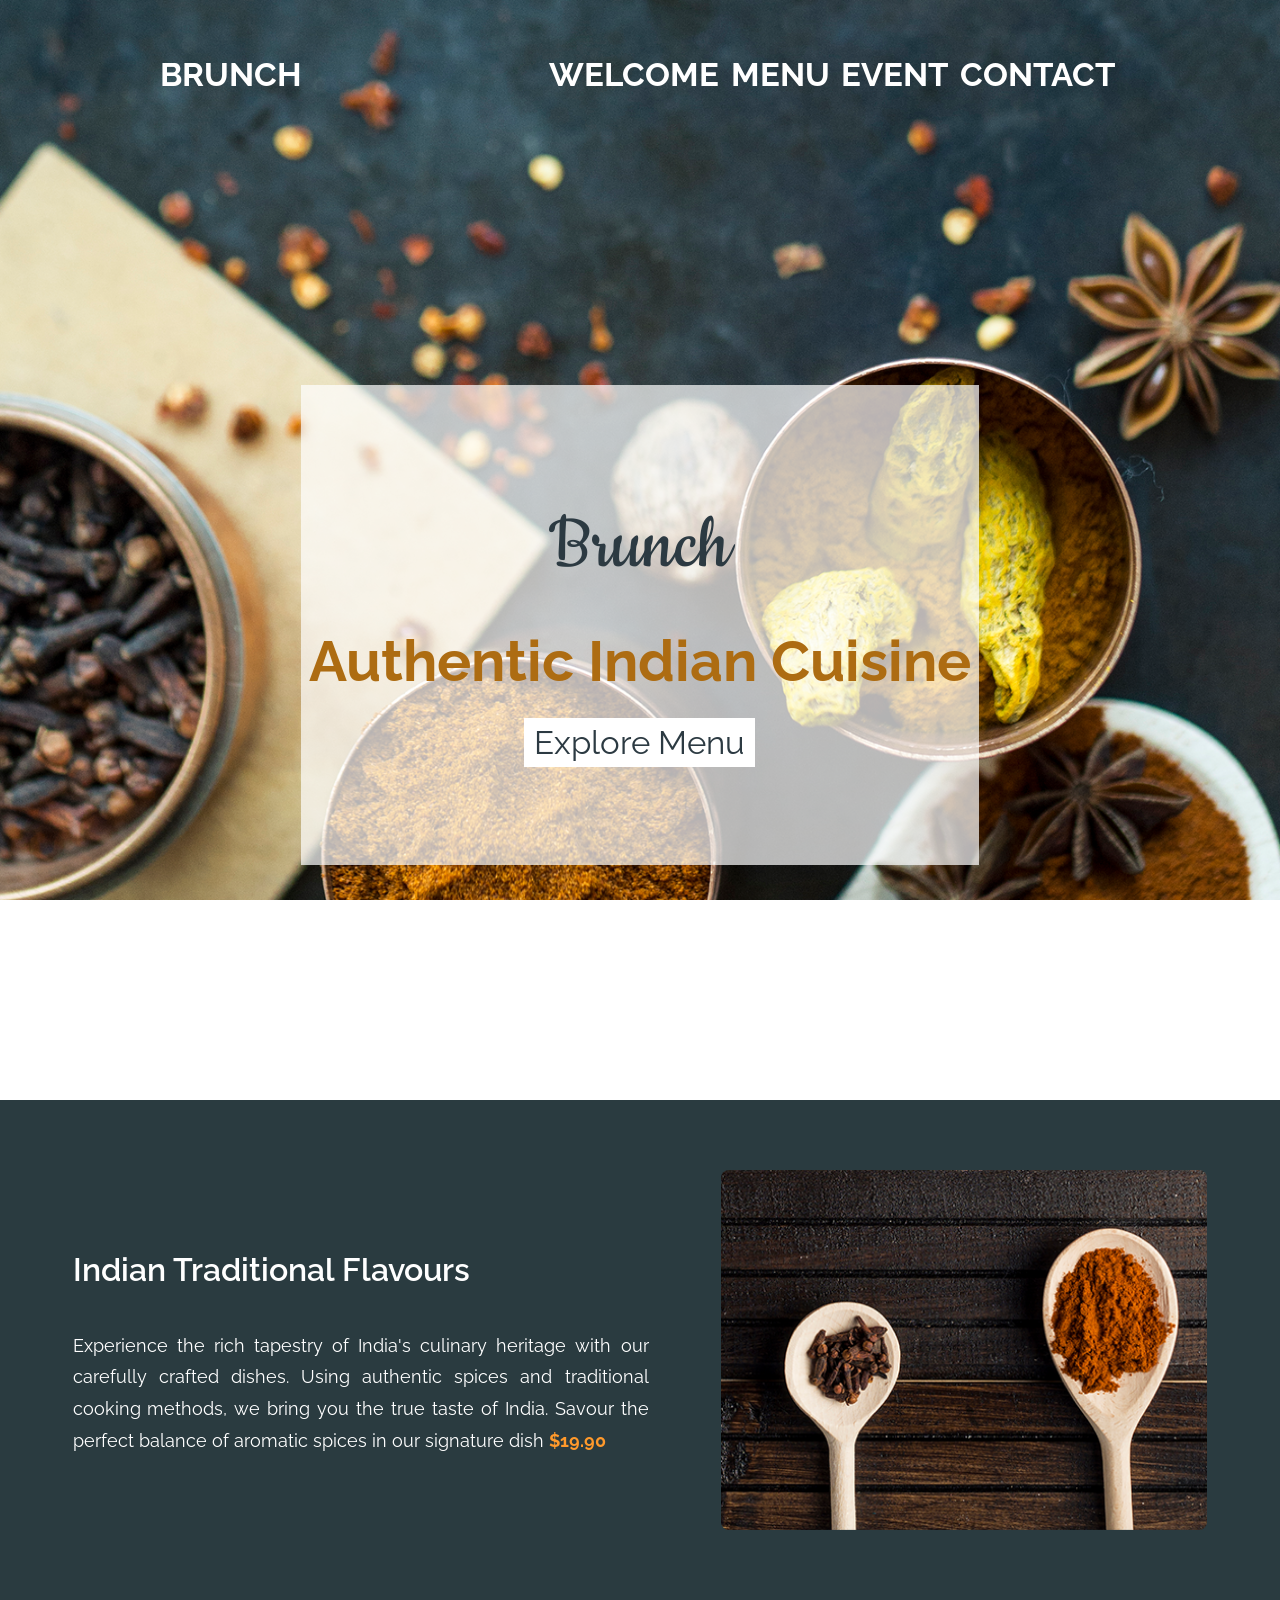
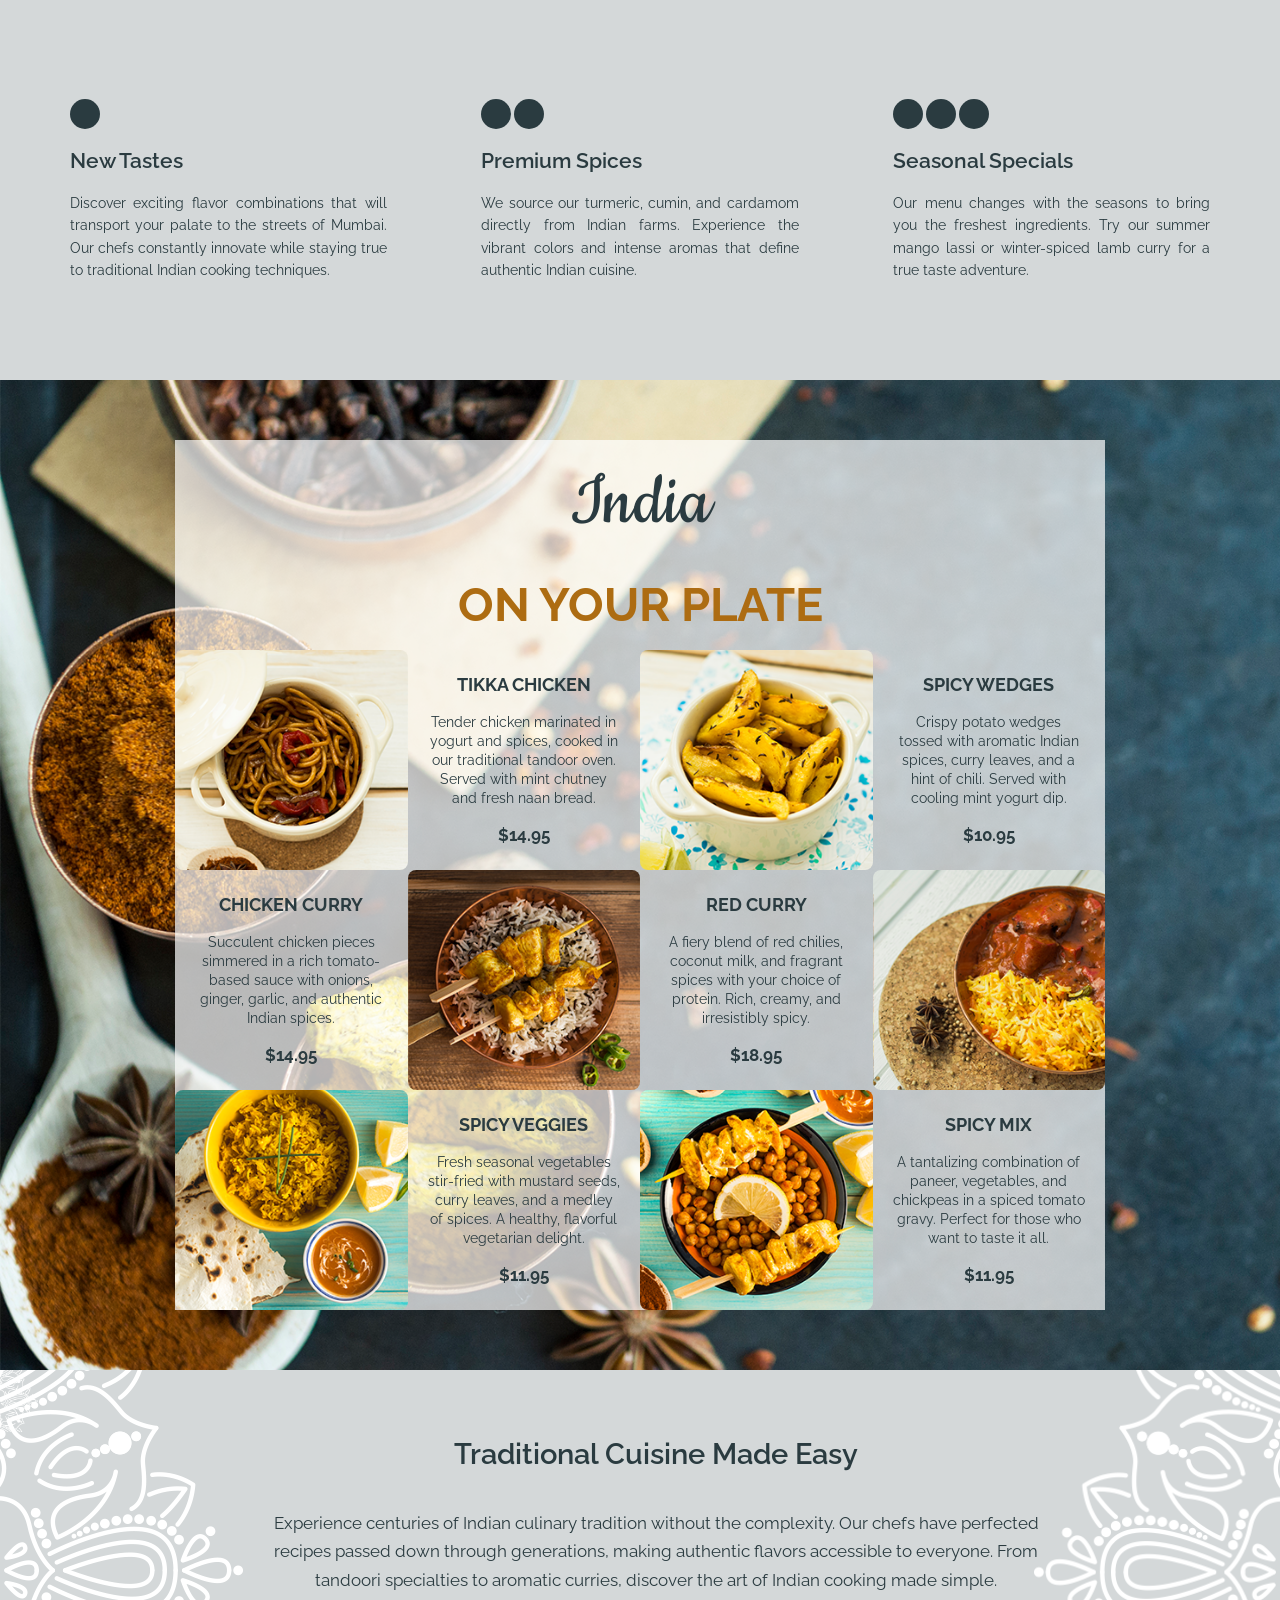
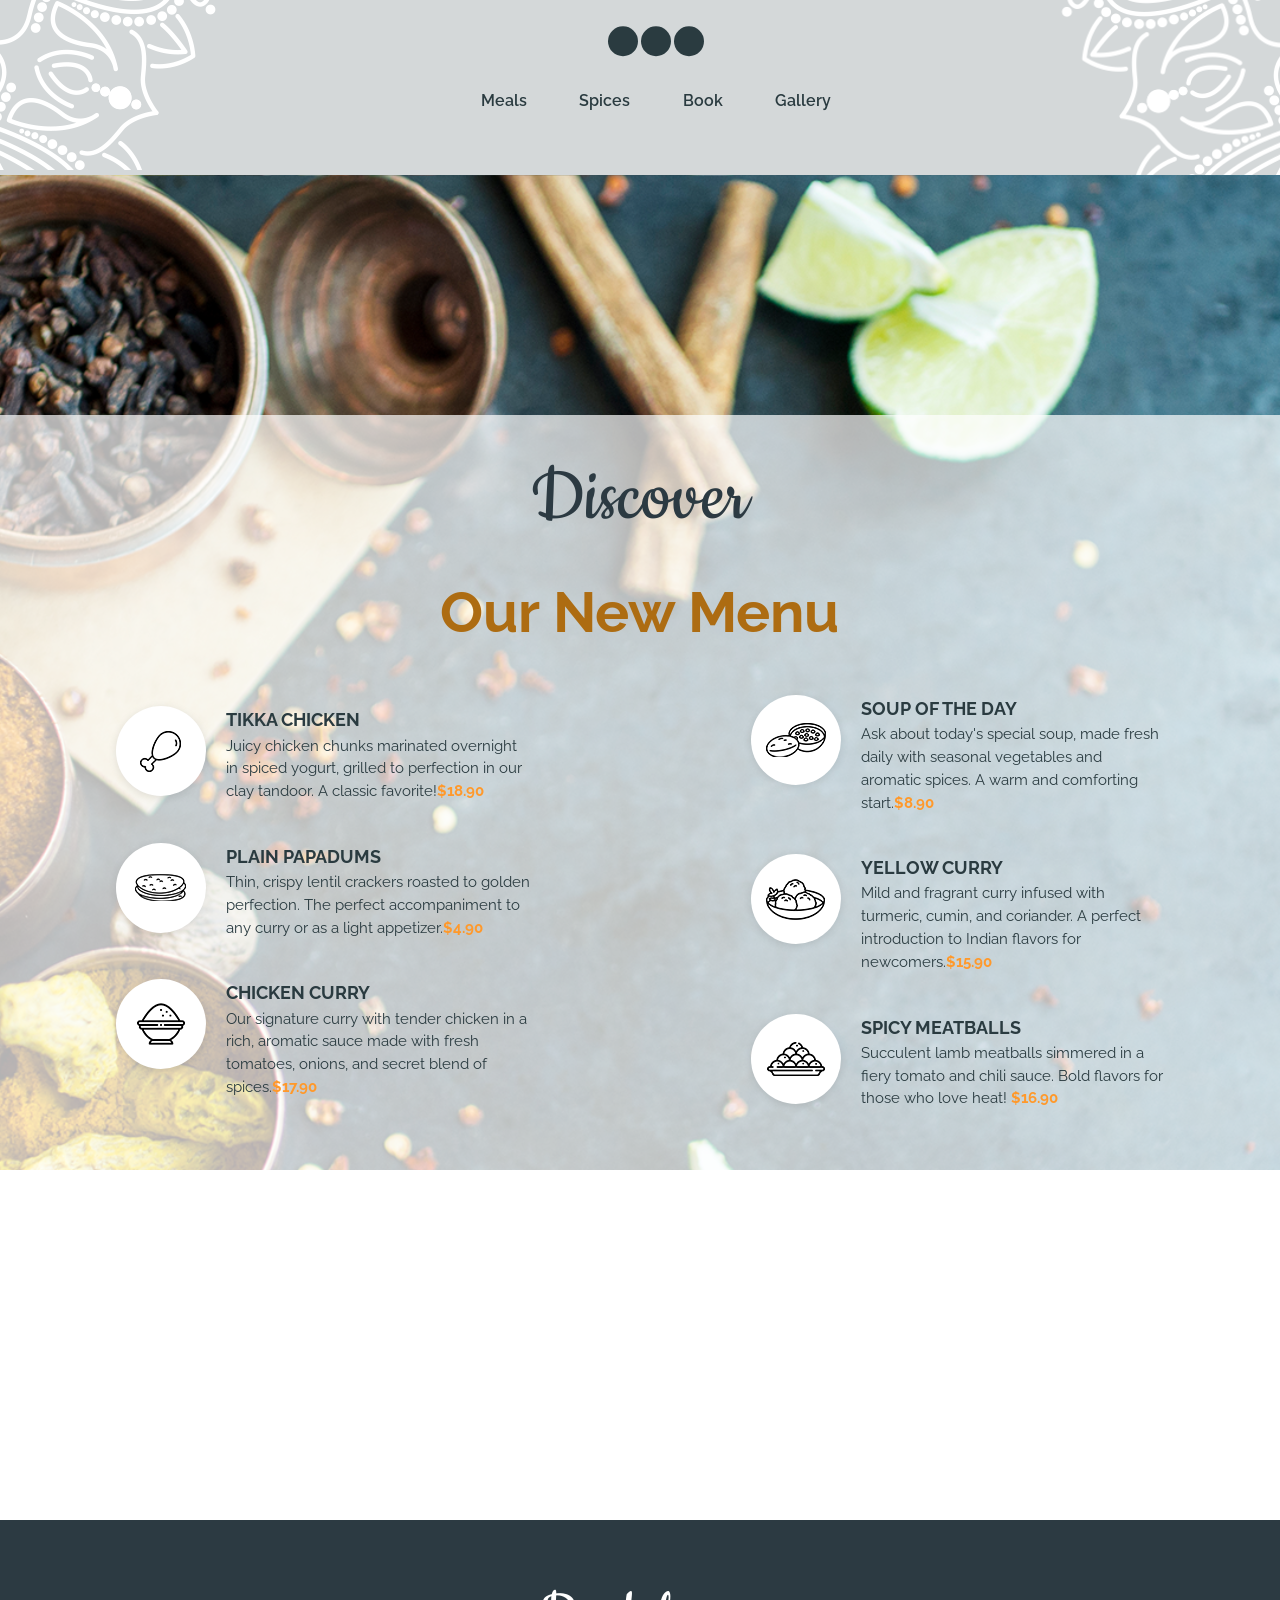
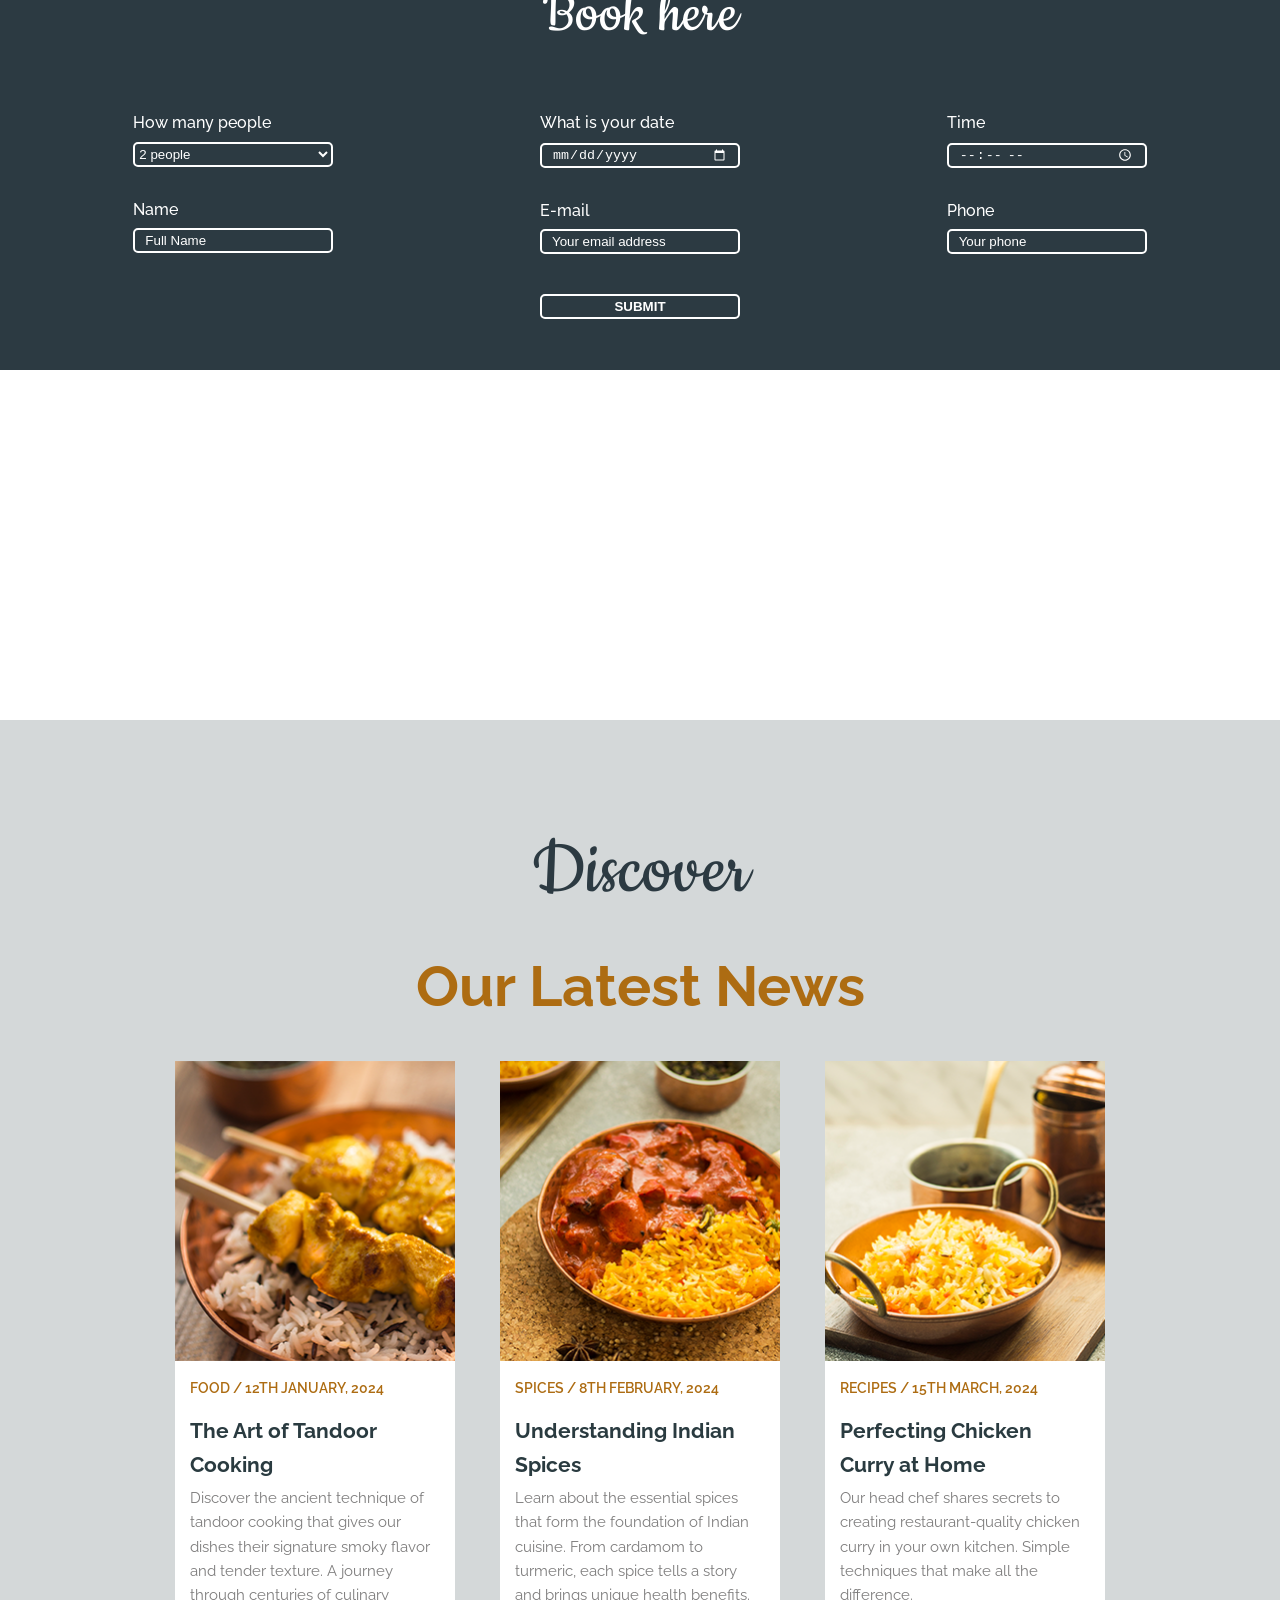
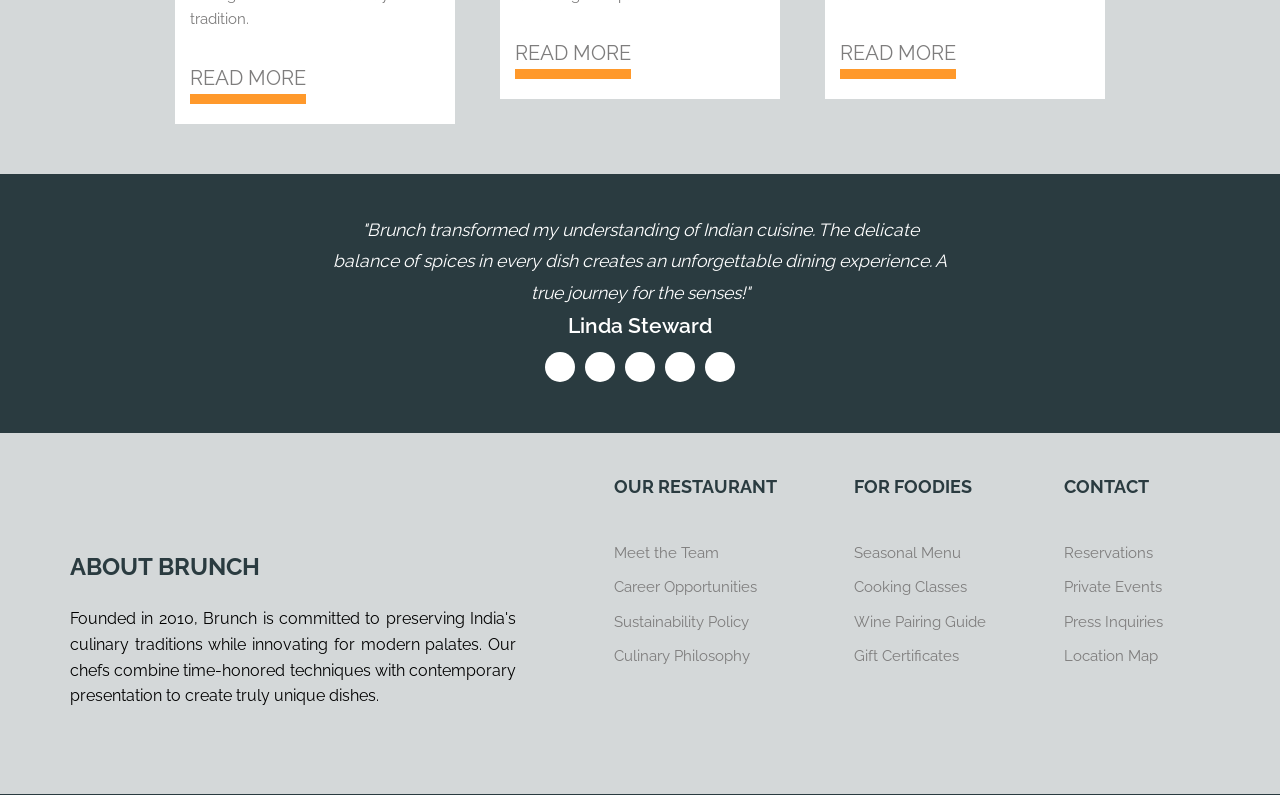
==== public/index.html @ 4545b1b8 "feat: add Docker configuration and Nginx setup, cleaning" ====
<!DOCTYPE html>
<html lang="en">
  <head>
    <meta charset="UTF-8" />
    <meta http-equiv="X-UA-Compatible" content="IE=edge" />
    <meta name="viewport" content="width=device-width, initial-scale=1.0" />

    <link rel="stylesheet" href="css/style.css" />
    <link
      rel="stylesheet"
      href="../Icone/fontawesome-free-6.2.0-web/fontawesome-free-6.2.0-web/css/all.css"
    />

    <title>Brunch - Authentic Indian Cuisine</title>
  </head>
  <body>
    <div class="scroll-progress" id="scrollProgress"></div>
    <div class="menu-overlay" id="menuOverlay"></div>
    <button class="back-to-top" id="backToTop" aria-label="Back to top">&#8593;</button>
    <header>
      <div class="nav">
        <nav class="nav">
          <div class="brunch">Brunch</div>
          <ul class="nav-bar" id="navBar">
            <li>
              <a class="icon" href="#welcome">Welcome</a>
            </li>
            <li><a class="icon" href="#menu">Menu</a></li>
            <li><a class="icon" href="#event">Event</a></li>
            <li><a class="icon" href="#contact">Contact</a></li>
          </ul>
          <div class="hamburger" id="hamburger">
            <span></span>
            <span></span>
            <span></span>
          </div>
        </nav>
      </div>
      <div class="affiche">
        <div class="mid">
          <div class="inMidCenter">
            <p class="brunch">Brunch</p>
            <p class="fullWeb">Authentic Indian Cuisine</p>
            <p class="rM"><a href="#menu">Explore Menu</a></p>
          </div>
        </div>
      </div>
    </header>
    <article class="presentation" id="welcome">
      <div class="descri">
        <h3 class="iTf">Indian Traditional Flavours</h3>
        <p class="descri">
          Experience the rich tapestry of India's culinary heritage with our carefully crafted dishes.
          Using authentic spices and traditional cooking methods, we bring you the true taste of India.
          Savour the perfect balance of aromatic spices in our signature dish
          <span class="prix">$19.90</span>
        </p>
      </div>
      <div class="image"></div>
    </article>

    <article class="new">
      <div class="new_element">
        <div class="rond"></div>
        <h4 class="new_tastes">New Tastes</h4>
        <p class="lorem">
          Discover exciting flavor combinations that will transport your palate to the streets of Mumbai.
          Our chefs constantly innovate while staying true to traditional Indian cooking techniques.
        </p>
      </div>
      <div class="new_element new_spices">
        <div class="flexROnd">
          <div class="rond"></div>
          <div class="rond no2"></div>
        </div>
        <h4 class="new_tastes">Premium Spices</h4>
        <p class="lorem">
          We source our turmeric, cumin, and cardamom directly from Indian farms.
          Experience the vibrant colors and intense aromas that define authentic Indian cuisine.
        </p>
      </div>
      <div class="new_element new_dishes">
        <div class="flexROnd">
          <div class="rond"></div>
          <div class="rond no2"></div>
          <div class="rond no3"></div>
        </div>
        <h4 class="new_tastes">Seasonal Specials</h4>
        <p class="lorem">
          Our menu changes with the seasons to bring you the freshest ingredients.
          Try our summer mango lassi or winter-spiced lamb curry for a true taste adventure.
        </p>
      </div>
    </article>
    <main class="menu" id="menu">
      <div class="plat">
        <div class="entete">
          <p class="india">India</p>
          <p class="onplat">on your plate</p>
        </div>
        <div class="carousel-nav" style="display: none;">
          <button class="prev-btn" aria-label="Previous">&#8249;</button>
          <button class="next-btn" aria-label="Next">&#8250;</button>
        </div>
        <div class="container" id="menuContainer">
          <div class="element menu1"></div>
          <div class="element">
            <h4 class="menuName">Tikka Chicken</h4>
            <p class="menuDescri">
              Tender chicken marinated in yogurt and spices, cooked in our traditional tandoor oven.
              Served with mint chutney and fresh naan bread.
            </p>
            <p class="cost">$14.95</p>
          </div>
          <div class="element menu2"></div>
          <div class="element">
            <h4 class="menuName">Spicy Wedges</h4>
            <p class="menuDescri">
              Crispy potato wedges tossed with aromatic Indian spices, curry leaves,
              and a hint of chili. Served with cooling mint yogurt dip.
            </p>
            <p class="cost">$10.95</p>
          </div>
          <div class="element">
            <h4 class="menuName">Chicken Curry</h4>
            <p class="menuDescri">
              Succulent chicken pieces simmered in a rich tomato-based sauce with
              onions, ginger, garlic, and authentic Indian spices.
            </p>
            <p class="cost">$14.95</p>
          </div>
          <div class="element menu3"></div>
          <div class="element">
            <h4 class="menuName">Red Curry</h4>
            <p class="menuDescri">
              A fiery blend of red chilies, coconut milk, and fragrant spices with
              your choice of protein. Rich, creamy, and irresistibly spicy.
            </p>
            <p class="cost">$18.95</p>
          </div>
          <div class="element menu4"></div>
          <div class="element menu5"></div>
          <div class="element">
            <h4 class="menuName">Spicy Veggies</h4>
            <p class="menuDescri">
              Fresh seasonal vegetables stir-fried with mustard seeds, curry leaves,
              and a medley of spices. A healthy, flavorful vegetarian delight.
            </p>
            <p class="cost">$11.95</p>
          </div>
          <div class="element menu6"></div>
          <div class="element">
            <h4 class="menuName">Spicy Mix</h4>
            <p class="menuDescri">
              A tantalizing combination of paneer, vegetables, and chickpeas in a
              spiced tomato gravy. Perfect for those who want to taste it all.
            </p>
            <p class="cost">$11.95</p>
          </div>
        </div>
        <div class="menu-scroll-indicator" id="menuIndicator" style="display: none;">
          <!-- Dots will be generated by JavaScript -->
        </div>
      </div>
    </main>
    <article class="madeEasy">
      <div class="imgD">
        <img src="Image/fleur droite.png" alt="Decorative flower" />
      </div>
      <div class="txt">
        <h3 class="easy">Traditional Cuisine Made Easy</h3>
        <p class="easy">
          Experience centuries of Indian culinary tradition without the complexity.
          Our chefs have perfected recipes passed down through generations, making
          authentic flavors accessible to everyone. From tandoori specialties to
          aromatic curries, discover the art of Indian cooking made simple.
        </p>
        <div class="flexROnd">
          <div class="rond"></div>
          <div class="rond no2"></div>
          <div class="rond no3"></div>
        </div>
        <ul class="easy">
          <li>meals</li>
          <li>spices</li>
          <li>book</li>
          <li>gallery</li>
        </ul>
      </div>
      <div class="imgG"><img src="Image/fleur gauche.png" alt="Decorative flower" /></div>
    </article>
    <main class="discover">
      <div class="none"></div>
      <div class="kaly">
        <div class="mid">
          <div class="inMidCenter">
            <p class="brunch">Discover</p>
            <p class="fullWeb">Our New Menu</p>
          </div>
        </div>
        <aside class="list">
          <ul class="items">
            <li>
              <div class="bory">
                <img src="Image/poulet.png" alt="Tikka Chicken" />
              </div>
              <div class="discoMenu">
                <h4 class="title_menu">Tikka Chicken</h4>
                <p class="descri_menu">
                  Juicy chicken chunks marinated overnight in spiced yogurt, grilled
                  to perfection in our clay tandoor. A classic favorite!<span class="prix">
                    $18.90</span
                  >
                </p>
              </div>
            </li>
            <li>
              <div class="bory"><img src="Image/plain.png" alt="Plain Papadums" /></div>
              <div class="discoMenu">
                <h4 class="title_menu">Plain Papadums</h4>
                <p class="descri_menu">
                  Thin, crispy lentil crackers roasted to golden perfection.
                  The perfect accompaniment to any curry or as a light appetizer.<span class="prix">
                    $4.90</span
                  >
                </p>
              </div>
            </li>
            <li>
              <div class="bory"><img src="Image/chicken.png" alt="Chicken Curry" /></div>
              <div class="discoMenu">
                <h4 class="title_menu">Chicken Curry</h4>
                <p class="descri_menu">
                  Our signature curry with tender chicken in a rich, aromatic sauce
                  made with fresh tomatoes, onions, and secret blend of spices.<span class="prix">
                    $17.90</span
                  >
                </p>
              </div>
            </li>
          </ul>
          <ul class="items">
            <li>
              <div class="bory"><img src="Image/soup.png" alt="Soup of the day" /></div>
              <div class="discoMenu">
                <h4 class="title_menu">Soup of the day</h4>
                <p class="descri_menu">
                  Ask about today's special soup, made fresh daily with seasonal
                  vegetables and aromatic spices. A warm and comforting start.<span class="prix">
                    $8.90</span
                  >
                </p>
              </div>
            </li>
            <li>
              <div class="bory">
                <img src="Image/yellow curry.png" alt="Yellow Curry" />
              </div>
              <div class="discoMenu">
                <h4 class="title_menu">Yellow Curry</h4>
                <p class="descri_menu">
                  Mild and fragrant curry infused with turmeric, cumin, and coriander.
                  A perfect introduction to Indian flavors for newcomers.<span class="prix">
                    $15.90</span
                  >
                </p>
              </div>
            </li>
            <li>
              <div class="bory"><img src="Image/spicy.png" alt="Spicy Meatballs" /></div>
              <div class="discoMenu">
                <h4 class="title_menu">Spicy Meatballs</h4>
                <p class="descri_menu">
                  Succulent lamb meatballs simmered in a fiery tomato and chili sauce.
                  Bold flavors for those who love heat!
                  <span class="prix"> $16.90</span>
                </p>
              </div>
            </li>
          </ul>
        </aside>
      </div>
    </main>
    <aside class="none"></aside>
    <form action="" method="post" id="contact">
      <h2 class="book"><span>Book here</span></h2>
      <div class="navContainer">
        <div class="peopleName">
          <div class="people marge">
            <label for="people">How many people</label>
            <select name="people" id="people">
              <option value="2">2 people</option>
              <option value="3">3 people</option>
              <option value="4">4 people</option>
              <option value="5">5 people</option>
              <option value="6">6 people</option>
            </select>
          </div>
          <div class="name">
            <label for="fullname">Name</label>
            <input type="text" name="fullname" id="fullname" placeholder="Full Name" />
          </div>
        </div>
        <div class="dateMail">
          <div class="date marge">
            <label for="date">What is your date</label>
            <input type="date" name="date" id="date" />
          </div>
          <div class="mail">
            <label for="email">E-mail</label>
            <input type="email" name="email" id="email" placeholder="Your email address" />
          </div>
          <input type="submit" value="submit" />
        </div>
        <div class="timePhone">
          <div class="time marge">
            <label for="time">Time</label>
            <input type="time" name="time" id="time" />
          </div>
          <div class="phone">
            <label for="phone">Phone</label>
            <input type="tel" name="phone" id="phone" placeholder="Your phone" />
          </div>
        </div>
      </div>
    </form>

    <div class="lastbak"></div>

    <aside class="footer" id="event">
      <div class="inMidCenter">
        <p class="brunch">Discover</p>
        <p class="fullWeb">Our Latest News</p>
      </div>
      <div class="newestmenu">
        <div class="newestElement">
          <div class="kalyimg"></div>
          <div class="about">
            <h6>Food / 12th January, 2024</h6>
            <h4>The Art of Tandoor Cooking</h4>
            <p>
              Discover the ancient technique of tandoor cooking that gives our dishes
              their signature smoky flavor and tender texture. A journey through centuries
              of culinary tradition.
            </p>

            <a class="more" href="#">read more</a>
          </div>
        </div>
        <div class="newestElement">
          <div class="kalyimg kaly1"></div>
          <div class="about">
            <h6>Spices / 8th February, 2024</h6>
            <h4>Understanding Indian Spices</h4>

            <p>
              Learn about the essential spices that form the foundation of Indian cuisine.
              From cardamom to turmeric, each spice tells a story and brings unique health
              benefits.
            </p>

            <a class="more" href="#">read more</a>
          </div>
        </div>
        <div class="newestElement">
          <div class="kalyimg kaly2"></div>
          <div class="about">
            <h6>Recipes / 15th March, 2024</h6>
            <h4>Perfecting Chicken Curry at Home</h4>
            <p>
              Our head chef shares secrets to creating restaurant-quality chicken curry
              in your own kitchen. Simple techniques that make all the difference.
            </p>

            <a class="more" href="#">read more</a>
          </div>
        </div>
      </div>
    </aside>
    <footer>
      <div class="footer1">
        <div class="gettingCenter">
          <i class="fa fa-quote-left"></i>
          <p>
            "Brunch transformed my understanding of Indian cuisine. The delicate balance of
            spices in every dish creates an unforgettable dining experience. A true journey
            for the senses!"
          </p>
          <h4>Linda Steward</h4>
          <div>
            <div class="icone">
              <a href="#"><i class="fab fa-facebook-f"></i></a>
            </div>
            <div class="icone">
              <a href="#"><i class="fab fa-twitter"></i></a>
            </div>
            <div class="icone">
              <a href="#"><i class="fab fa-instagram"></i></a>
            </div>
            <div class="icone">
              <a href="#"><i class="fab fa-pinterest-p"></i></a>
            </div>
            <div class="icone">
              <a href="#"><i class="fab fa-google-plus-g"></i></a>
            </div>
          </div>
        </div>
      </div>
      <div class="footer2">
        <div class="asideg">
          <h2>ABOUT BRUNCH</h2>
          Founded in 2010, Brunch is committed to preserving India's culinary traditions while
          innovating for modern palates. Our chefs combine time-honored techniques with
          contemporary presentation to create truly unique dishes.
        </div>
        <div class="samelist">
          <div>
            <h3 class="aboutH">OUR RESTAURANT</h3>
            <ul>
              <li>Meet the Team</li>
              <li>Career Opportunities</li>
              <li>Sustainability Policy</li>
              <li>Culinary Philosophy</li>
            </ul>
          </div>
          <div>
            <h3 class="aboutH">FOR FOODIES</h3>
            <ul>
              <li>Seasonal Menu</li>
              <li>Cooking Classes</li>
              <li>Wine Pairing Guide</li>
              <li>Gift Certificates</li>
            </ul>
          </div>
          <div>
            <h3 class="aboutH">CONTACT</h3>
            <ul>
              <li>Reservations</li>
              <li>Private Events</li>
              <li>Press Inquiries</li>
              <li>Location Map</li>
            </ul>
          </div>
        </div>
      </div>
    </footer>
    <script src="../Icone/fontawesome-free-6.2.0-web/fontawesome-free-6.2.0-web/js/all.js"></script>
    <script src="JS/main.js"></script>
    <script>
      // ========================================
      // HAMBURGER MENU WITH ANIMATION
      // ========================================
      const hamburger = document.getElementById('hamburger');
      const navBar = document.getElementById('navBar');
      const menuOverlay = document.getElementById('menuOverlay');

      function toggleMenu() {
        navBar.classList.toggle('active');
        hamburger.classList.toggle('active');
        menuOverlay.classList.toggle('active');
        document.body.style.overflow = navBar.classList.contains('active') ? 'hidden' : '';
      }

      function closeMenu() {
        navBar.classList.remove('active');
        hamburger.classList.remove('active');
        menuOverlay.classList.remove('active');
        document.body.style.overflow = '';
      }

      hamburger.addEventListener('click', toggleMenu);

      // Close menu when clicking on overlay
      menuOverlay.addEventListener('click', closeMenu);

      // Close menu when clicking on a link
      const navLinks = document.querySelectorAll('.nav-bar a');
      navLinks.forEach(link => {
        link.addEventListener('click', closeMenu);
      });

      // Close menu when pressing Escape key
      document.addEventListener('keydown', function(event) {
        if (event.key === 'Escape' && navBar.classList.contains('active')) {
          closeMenu();
        }
      });

      // ========================================
      // SCROLL ANIMATIONS
      // ========================================
      const observerOptions = {
        threshold: 0.1,
        rootMargin: '0px 0px -50px 0px'
      };

      const observer = new IntersectionObserver(function(entries) {
        entries.forEach(entry => {
          if (entry.isIntersecting) {
            entry.target.classList.add('fade-in-up');
            observer.unobserve(entry.target);
          }
        });
      }, observerOptions);

      // Observe sections for fade-in animation
      const sections = document.querySelectorAll('article, main, aside.footer, footer');
      sections.forEach(section => {
        observer.observe(section);
      });

      // ========================================
      // MENU CAROUSEL FOR MOBILE/TABLET
      // ========================================
      const menuContainer = document.getElementById('menuContainer');
      const carouselNav = document.querySelector('.carousel-nav');
      const prevBtn = document.querySelector('.prev-btn');
      const nextBtn = document.querySelector('.next-btn');
      const menuIndicator = document.getElementById('menuIndicator');

      function initMenuCarousel() {
        const isMobile = window.innerWidth <= 480;
        const isTablet = window.innerWidth > 480 && window.innerWidth <= 768;

        if (isMobile || isTablet) {
          // Show navigation only on mobile
          if (isMobile) {
            carouselNav.style.display = 'flex';
            menuIndicator.style.display = 'flex';

            // Create indicator dots for text elements only (6 items)
            const textElements = menuContainer.querySelectorAll('.element:not([class*="menu"])');
            menuIndicator.innerHTML = '';
            textElements.forEach((_, index) => {
              const dot = document.createElement('div');
              dot.classList.add('dot');
              if (index === 0) dot.classList.add('active');
              menuIndicator.appendChild(dot);
            });
          } else {
            carouselNav.style.display = 'none';
            menuIndicator.style.display = 'flex';

            // Create fewer dots for tablet (pairs of items)
            menuIndicator.innerHTML = '';
            const textElements = menuContainer.querySelectorAll('.element:not([class*="menu"])');
            const numDots = Math.ceil(textElements.length / 2);
            for (let i = 0; i < numDots; i++) {
              const dot = document.createElement('div');
              dot.classList.add('dot');
              if (i === 0) dot.classList.add('active');
              menuIndicator.appendChild(dot);
            }
          }

          // Update active dot on scroll
          menuContainer.addEventListener('scroll', updateActiveIndicator);
        } else {
          carouselNav.style.display = 'none';
          menuIndicator.style.display = 'none';
        }
      }

      function updateActiveIndicator() {
        const scrollLeft = menuContainer.scrollLeft;
        const itemWidth = menuContainer.querySelector('.element').offsetWidth;
        const isMobile = window.innerWidth <= 480;

        let activeIndex;
        if (isMobile) {
          // Count only text elements for mobile
          const textElements = Array.from(menuContainer.querySelectorAll('.element:not([class*="menu"])'));
          const currentElement = document.elementFromPoint(
            menuContainer.offsetLeft + menuContainer.offsetWidth / 2,
            menuContainer.offsetTop + menuContainer.offsetHeight / 2
          );
          activeIndex = textElements.indexOf(currentElement?.closest('.element'));
        } else {
          // For tablet, divide by 2 since we show 2 items at once
          activeIndex = Math.floor(scrollLeft / itemWidth / 2);
        }

        const dots = menuIndicator.querySelectorAll('.dot');
        dots.forEach((dot, index) => {
          if (index === activeIndex) {
            dot.classList.add('active');
          } else {
            dot.classList.remove('active');
          }
        });
      }

      // Navigation buttons
      if (prevBtn && nextBtn) {
        prevBtn.addEventListener('click', () => {
          const scrollAmount = menuContainer.querySelector('.element').offsetWidth;
          menuContainer.scrollBy({ left: -scrollAmount, behavior: 'smooth' });
        });

        nextBtn.addEventListener('click', () => {
          const scrollAmount = menuContainer.querySelector('.element').offsetWidth;
          menuContainer.scrollBy({ left: scrollAmount, behavior: 'smooth' });
        });
      }

      // Initialize on load and resize
      initMenuCarousel();
      window.addEventListener('resize', initMenuCarousel);

      // ========================================
      // SMOOTH SCROLL FOR ANCHOR LINKS
      // ========================================
      document.querySelectorAll('a[href^="#"]').forEach(anchor => {
        anchor.addEventListener('click', function(e) {
          e.preventDefault();
          const target = document.querySelector(this.getAttribute('href'));
          if (target) {
            target.scrollIntoView({
              behavior: 'smooth',
              block: 'start'
            });
          }
        });
      });

      // ========================================
      // PARALLAX EFFECT REMOVED
      // Background stays fixed via CSS background-attachment: fixed
      // JS-based scroll repositioning removed to prevent motion sickness
      // ========================================

      // ========================================
      // ADD STAGGERED ANIMATION TO MENU ITEMS
      // ========================================
      window.addEventListener('load', function() {
        const menuItems = document.querySelectorAll('.container .element');
        menuItems.forEach((item, index) => {
          item.style.animationDelay = `${index * 0.1}s`;
        });

        const newsItems = document.querySelectorAll('.newestElement');
        newsItems.forEach((item, index) => {
          item.style.animationDelay = `${index * 0.2}s`;
        });

        // Add loaded class to body
        document.body.classList.add('loaded');
      });

      // ========================================
      // SCROLL PROGRESS INDICATOR
      // ========================================
      const scrollProgress = document.getElementById('scrollProgress');

      window.addEventListener('scroll', function() {
        const winScroll = document.body.scrollTop || document.documentElement.scrollTop;
        const height = document.documentElement.scrollHeight - document.documentElement.clientHeight;
        const scrolled = (winScroll / height) * 100;
        scrollProgress.style.width = scrolled + '%';
      });

      // ========================================
      // BACK TO TOP BUTTON
      // ========================================
      const backToTop = document.getElementById('backToTop');

      window.addEventListener('scroll', function() {
        if (window.pageYOffset > 300) {
          backToTop.classList.add('visible');
        } else {
          backToTop.classList.remove('visible');
        }
      });

      backToTop.addEventListener('click', function() {
        window.scrollTo({
          top: 0,
          behavior: 'smooth'
        });
      });

      // ========================================
      // LAZY LOADING FOR IMAGES
      // ========================================
      if ('IntersectionObserver' in window) {
        const imageObserver = new IntersectionObserver((entries, observer) => {
          entries.forEach(entry => {
            if (entry.isIntersecting) {
              const img = entry.target;
              img.style.opacity = '0';
              img.style.transition = 'opacity 0.5s ease';
              setTimeout(() => {
                img.style.opacity = '1';
              }, 100);
              observer.unobserve(img);
            }
          });
        });

        const images = document.querySelectorAll('.kalyimg, .menu1, .menu2, .menu3, .menu4, .menu5, .menu6');
        images.forEach(img => imageObserver.observe(img));
      }

      // ========================================
      // TOUCH SWIPE FOR MOBILE CAROUSEL
      // ========================================
      let touchStartX = 0;
      let touchEndX = 0;

      menuContainer.addEventListener('touchstart', e => {
        touchStartX = e.changedTouches[0].screenX;
      }, { passive: true });

      menuContainer.addEventListener('touchend', e => {
        touchEndX = e.changedTouches[0].screenX;
        handleSwipe();
      }, { passive: true });

      function handleSwipe() {
        const swipeThreshold = 50;
        if (touchEndX < touchStartX - swipeThreshold) {
          // Swipe left
          const scrollAmount = menuContainer.querySelector('.element').offsetWidth;
          menuContainer.scrollBy({ left: scrollAmount, behavior: 'smooth' });
        }
        if (touchEndX > touchStartX + swipeThreshold) {
          // Swipe right
          const scrollAmount = menuContainer.querySelector('.element').offsetWidth;
          menuContainer.scrollBy({ left: -scrollAmount, behavior: 'smooth' });
        }
      }

      // ========================================
      // KEYBOARD NAVIGATION FOR CAROUSEL
      // ========================================
      menuContainer.addEventListener('keydown', function(e) {
        if (e.key === 'ArrowLeft') {
          const scrollAmount = menuContainer.querySelector('.element').offsetWidth;
          menuContainer.scrollBy({ left: -scrollAmount, behavior: 'smooth' });
        } else if (e.key === 'ArrowRight') {
          const scrollAmount = menuContainer.querySelector('.element').offsetWidth;
          menuContainer.scrollBy({ left: scrollAmount, behavior: 'smooth' });
        }
      });
    </script>
  </body>
</html>
---- public/css/style.css ----
@font-face {
  font-family: raleway;
  src: url(../font/Raleway/Raleway-VariableFont_wght.ttf);
}
@font-face {
  font-family: cookie;
  src: url(../font/Cookie/Cookie-Regular.ttf);
}

/* BASE STYLES */
* {
  padding: 0;
  margin: 0;
  box-sizing: border-box;
}

body {
  width: 100%;
  min-height: 100vh;
  font-family: 'raleway', sans-serif;
  font-size: 16px;
  line-height: 1.6;
  overflow-x: hidden;
  max-width: 100vw;
}

/* Prevent horizontal overflow globally */
section, article, main, aside, div, header, footer {
  max-width: 100%;
  overflow-wrap: break-word;
}

body.loaded header {
  animation: fadeIn 1s ease-out;
}

a {
  text-decoration: none;
  color: white;
}

p {
  text-align: center;
  max-width: 100%;
  word-wrap: break-word;
  overflow-wrap: break-word;
}

/* HEADER */
header {
  width: 100%;
  height: 1100px;
  background-image: url("../Image/header.png");
  background-size: cover;
  background-position: center;
}

/* NAVIGATION */
div.nav {
  width: 100%;
  height: 150px;
  display: flex;
  align-items: center;
  justify-content: center;
}

nav.nav {
  width: 75%;
  height: 33%;
  display: flex;
  align-items: center;
  justify-content: space-between;
}

div.brunch,
ul.nav-bar {
  font-size: 25pt;
  text-transform: uppercase;
  color: white;
  font-weight: bold;
}

ul.nav-bar {
  width: 60%;
  list-style: none;
  display: flex;
  justify-content: space-between;
  align-items: center;
  flex-wrap: nowrap;
}

ul.nav-bar li {
  flex-shrink: 1;
  white-space: nowrap;
}

ul.nav-bar a {
  position: relative;
  padding: 8px 5px;
  transition: color 0.3s ease;
  display: inline-block;
}

ul.nav-bar a::after {
  content: '';
  position: absolute;
  width: 0;
  height: 2px;
  bottom: 0;
  left: 0;
  background-color: #ad6c12;
  transition: width 0.3s ease;
}

ul.nav-bar a:hover::after,
ul.nav-bar a:focus::after {
  width: 100%;
}

ul.nav-bar a:hover,
ul.nav-bar a:focus {
  color: #ad6c12;
}

/* Hamburger menu icon - hidden by default */
.hamburger {
  display: none;
  flex-direction: column;
  cursor: pointer;
  gap: 5px;
  z-index: 1001;
  position: relative;
}

.hamburger span {
  width: 30px;
  height: 3px;
  background-color: white;
  border-radius: 2px;
  transition: all 0.3s ease;
}

/* Menu overlay */
.menu-overlay {
  position: fixed;
  top: 0;
  left: 0;
  width: 100%;
  height: 100%;
  background-color: rgba(0, 0, 0, 0.5);
  opacity: 0;
  visibility: hidden;
  transition: opacity 0.3s ease, visibility 0.3s ease;
  z-index: 999;
}

.menu-overlay.active {
  opacity: 1;
  visibility: visible;
}

/* HERO SECTION */
div.affiche {
  width: 100%;
  height: 950px;
  display: flex;
  align-items: center;
  justify-content: center;
}

div.mid {
  width: 53%;
  height: 480px;
  background-color: rgba(255, 255, 255, 0.7);
  display: flex;
  align-items: center;
  justify-content: center;
}

p.brunch {
  font-size: 63pt;
  color: #2c3a42;
  font-family: cookie;
}

p.fullWeb {
  font-size: 43pt;
  margin-bottom: 10px;
  color: #ad6c12;
  font-weight: 700;
}

p.rM a {
  font-size: 25pt;
  background-color: white;
  color: #2c3a42;
  padding: 5px 10px;
  margin: 5px;
  transition: background-color 0.3s ease;
}

p.rM a:hover {
  background-color: #ad6c12;
  color: white;
}

/* PRESENTATION SECTION */
article.presentation {
  width: 100%;
  height: 500px;
  background-color: #2a3b40;
  display: flex;
  align-items: center;
  justify-content: space-evenly;
}

div.descri {
  width: 45%;
  height: 360px;
  display: flex;
  flex-direction: column;
  justify-content: center;
  color: white;
}

h3.iTf {
  font-size: 2rem;
  font-weight: 600;
}

div.image {
  width: 38%;
  height: 360px;
  background-image: url("../Image/prensentation.png");
  background-size: cover;
  transition: transform 0.3s ease, box-shadow 0.3s ease;
  border-radius: 8px;
  overflow: hidden;
}

div.image:hover {
  transform: scale(1.02);
  box-shadow: 0 10px 30px rgba(0, 0, 0, 0.3);
}

p.descri {
  text-align: justify;
  margin-top: 35px;
  font-size: 1.1rem;
  line-height: 1.8;
}

span.prix {
  font-weight: bolder;
  color: #ff992b;
  display: inline-block;
  transition: transform 0.3s ease, color 0.3s ease;
}

span.prix:hover {
  transform: scale(1.1);
  color: #ad6c12;
}

/* NEW SECTION */
article.new {
  width: 100%;
  min-height: 380px;
  background-color: #d4d8d9;
  display: flex;
  align-items: center;
  justify-content: space-evenly;
  flex-wrap: wrap;
  padding: 50px 20px;
  gap: 30px;
  overflow: hidden;
}

div.new_element {
  width: 28%;
  min-width: 250px;
  max-width: 350px;
  height: auto;
  min-height: 190px;
  transition: transform 0.3s ease;
  padding: 20px 15px;
}

div.new_element:hover {
  transform: translateY(-5px);
}

div.new_element:hover div.rond {
  transform: scale(1.1);
}

div.flexROnd {
  display: flex;
  align-items: flex-start;
}

div.rond {
  width: 30px;
  height: 30px;
  background-color: #2a3b40;
  border-radius: 50px;
  transition: transform 0.3s ease, box-shadow 0.3s ease;
}

div.rond:hover {
  box-shadow: 0 4px 8px rgba(0, 0, 0, 0.2);
}

div.no2,
div.no3 {
  margin-left: 3px;
}

h4.new_tastes {
  margin: 15px 0;
  color: #2a3b40;
  font-size: 1.3rem;
  font-weight: 600;
}

p.lorem {
  text-align: justify;
  font-size: 14px;
  color: #2a3b40;
  line-height: 1.6;
}

/* MENU SECTION */
main.menu {
  width: 100%;
  min-height: auto;
  background-image: url("../Image/menu.png");
  background-size: cover;
  background-position: center;
  display: flex;
  align-items: center;
  justify-content: center;
  padding: 60px 20px;
}

div.plat {
  width: 75%;
  min-height: auto;
  background-color: rgba(255, 255, 255, 0.7);
}

div.entete {
  width: 100%;
  height: 210px;
}

p.india {
  font-size: 60pt;
  color: #2a3b40;
  padding-top: 10 px;
  font-family: cookie;
}

p.onplat {
  font-size: 35pt;
  text-transform: uppercase;
  color: #ad6c12;
  font-weight: 700;
}

div.container {
  width: 100%;
  height: auto;
  display: flex;
  flex-wrap: wrap;
  gap: 0;
  overflow: hidden;
}

div.element {
  width: 25%;
  height: 220px;
  display: flex;
  flex-direction: column;
  justify-content: space-evenly;
  padding: 15px;
}

div.menu1 {
  background-image: url("../Image/menu1.png");
  background-size: cover;
  background-position: center;
  position: relative;
  overflow: hidden;
  border-radius: 8px;
}

div.menu2 {
  background-image: url("../Image/menu2.png");
  background-size: cover;
  background-position: center;
  position: relative;
  overflow: hidden;
  border-radius: 8px;
}

div.menu3 {
  background-image: url("../Image/menu3.png");
  background-size: cover;
  background-position: center;
  position: relative;
  overflow: hidden;
  border-radius: 8px;
}

div.menu4 {
  background-image: url("../Image/menu4.png");
  background-size: cover;
  background-position: center;
  position: relative;
  overflow: hidden;
  border-radius: 8px;
}

div.menu5 {
  background-image: url("../Image/menu5.png");
  background-size: cover;
  background-position: center;
  position: relative;
  overflow: hidden;
  border-radius: 8px;
}

div.menu6 {
  background-image: url("../Image/menu6.png");
  background-size: cover;
  background-position: center;
  position: relative;
  overflow: hidden;
  border-radius: 8px;
}

/* Shimmer effect on hover for image menu items */
div.menu1::before,
div.menu2::before,
div.menu3::before,
div.menu4::before,
div.menu5::before,
div.menu6::before {
  content: '';
  position: absolute;
  top: 0;
  left: -100%;
  width: 100%;
  height: 100%;
  background: linear-gradient(
    90deg,
    transparent,
    rgba(255, 255, 255, 0.3),
    transparent
  );
  transition: left 0.5s ease;
}

div.menu1:hover::before,
div.menu2:hover::before,
div.menu3:hover::before,
div.menu4:hover::before,
div.menu5:hover::before,
div.menu6:hover::before {
  left: 100%;
}

h4.menuName {
  color: #2a3b40;
  text-align: center;
  text-transform: uppercase;
  font-size: 1.1rem;
  font-weight: 700;
  margin-bottom: 8px;
  word-wrap: break-word;
  overflow-wrap: break-word;
  max-width: 100%;
}

p.menuDescri {
  margin: 0 5px;
  color: #2a3b40;
  text-align: center;
  font-size: 0.85rem;
  line-height: 1.4;
  word-wrap: break-word;
  overflow-wrap: break-word;
  max-width: 100%;
}

p.cost {
  color: #2a3b40;
  font-weight: 700;
  font-size: 1.05rem;
  margin-top: 8px;
  transition: transform 0.3s ease, color 0.3s ease;
}

div.element:hover p.cost {
  transform: scale(1.15);
  color: #ad6c12;
}

/* MADE EASY SECTION */
article.madeEasy {
  width: 100%;
  height: 405px;
  background-color: #d4d8d9;
  display: flex;
}

div.imgD {
  width: 17.5%;
  height: 405px;
  background-image: url("../Image/fleur\ droite.png");
  background-size: contain;
  background-repeat: no-repeat;
}

div.imgG {
  width: 17.5%;
  height: 405px;
  z-index: 0;
  display: flex;
  justify-content: end;
}

div.txt {
  width: 66%;
  height: 70%;
  position: relative;
  left: 50%;
  top: 50%;
  transform: translate(-75%, -50%);
  display: flex;
  flex-direction: column;
  justify-content: space-between;
  align-items: center;
  z-index: 1;
}

h3.easy {
  color: #2a3b40;
  text-align: center;
  font-size: 1.8rem;
  font-weight: 600;
}

p.easy {
  color: #2a3b40;
  text-align: center;
  font-size: 1.05rem;
  line-height: 1.7;
  padding: 0 20px;
}

article.madeEasy div.flexROnd {
  position: relative;
}

ul.easy {
  width: 350px;
  display: flex;
  list-style: none;
  align-items: center;
  justify-content: space-between;
}

ul.easy li {
  color: #2a3b40;
  text-transform: capitalize;
  font-weight: 600;
}

/* DISCOVER SECTION */
main.discover {
  width: 100%;
  min-height: 900px;
  background: url("../Image/main.png");
  background-size: cover;
  background-position: center;
}

div.none {
  width: 100%;
  height: 240px;
}

div.kaly {
  width: 100%;
  min-height: 660px;
  background-color: rgba(255, 255, 255, 0.7);
}

div.kaly div.mid {
  background-color: rgba(255, 255, 255, 0);
  height: 240px;
  margin: auto;
  padding-top: 30px;
}

aside.list {
  width: 100%;
  min-height: 420px;
  display: flex;
  align-items: center;
  justify-content: space-around;
  flex-wrap: wrap;
  padding: 30px 20px;
  gap: 30px;
}

ul.items {
  width: 35%;
  min-height: 380px;
  display: flex;
  flex-direction: column;
  justify-content: space-between;
}

ul.items li {
  width: 100%;
  min-height: 25%;
  list-style: none;
  display: flex;
  margin-bottom: 20px;
  transition: transform 0.3s ease, box-shadow 0.3s ease;
  padding: 10px;
  border-radius: 10px;
}

ul.items li:hover {
  transform: translateX(5px);
  box-shadow: 0 5px 15px rgba(0, 0, 0, 0.1);
  background-color: rgba(255, 255, 255, 0.3);
}

div.bory {
  width: 90px;
  height: 90px;
  min-height: 90px;
  max-height: 90px;
  background-color: white;
  border-radius: 50%;
  display: flex;
  align-items: center;
  justify-content: center;
  margin-right: 20px;
  flex-shrink: 0;
  transition: transform 0.3s ease, box-shadow 0.3s ease;
  box-shadow: 0 2px 8px rgba(0, 0, 0, 0.1);
  overflow: hidden;
}

ul.items li:hover div.bory {
  transform: rotate(5deg) scale(1.05);
  box-shadow: 0 5px 15px rgba(0, 0, 0, 0.2);
}

div.bory img {
  max-width: 75%;
  max-height: 75%;
  object-fit: contain;
}

div.discoMenu {
  width: 400px;
  max-width: 100%;
  min-height: 100%;
  display: flex;
  flex-direction: column;
  justify-content: space-around;
}

h4.title_menu {
  color: #2a3b40;
  text-transform: uppercase;
  font-size: 1.1rem;
  font-weight: 700;
}

p.descri_menu {
  color: #2a3b40;
  text-align: left;
  font-size: 0.95rem;
  line-height: 1.5;
}

/* BACKGROUND IMAGE */
aside.none {
  width: 100%;
  height: 350px;
  background-image: url("../Image/imgback.png");
  background-size: cover;
  background-position: center;
}

/* BOOKING FORM */
form {
  width: 100%;
  min-height: 450px;
  background-color: #2c3a42;
  color: white;
  padding: 20px;
}

form div label {
  display: block;
  margin-bottom: 5px;
  font-weight: 500;
}

h2.book span {
  font-family: cookie;
  font-weight: normal;
}

h2.book {
  width: 100%;
  height: 150px;
  font-size: 65px;
  display: flex;
  justify-content: center;
  align-items: center;
}

input,
select {
  display: inline-block;
  width: 200px;
  height: 25px;
  border-radius: 5px;
  background-color: #2c3a42;
  border: 2px solid white;
  color: white;
  outline: none;
  transition: border-color 0.3s ease, box-shadow 0.3s ease;
}

input:focus,
select:focus {
  border-color: #ad6c12;
  box-shadow: 0 0 0 3px rgba(173, 108, 18, 0.2);
}

input {
  padding: 0 10px 0 10px;
}

div.navContainer {
  width: 100%;
  min-height: 200px;
  display: flex;
  align-items: start;
  justify-content: space-around;
  flex-wrap: wrap;
  gap: 20px;
  padding: 20px;
}

div.marge {
  margin: 0 0 30px 0;
}

input[type="submit"] {
  display: block;
  margin: 40px 0 0 0;
  font-weight: bolder;
  text-transform: uppercase;
  cursor: pointer;
  transition: background-color 0.3s ease;
}

input[type="submit"]:hover {
  background-color: #ad6c12;
  border-color: #ad6c12;
}

::placeholder {
  color: white;
}

::-webkit-calendar-picker-indicator {
  filter: invert(1);
}

/* LAST BACKGROUND */
div.lastbak {
  width: 100%;
  height: 350px;
  background-image: url("../Image/lastback.png");
  background-size: cover;
  background-position: center;
}

/* FOOTER SECTION */
aside.footer {
  width: 100%;
  min-height: 820px;
  background-color: #d4d8d9;
  padding: 60px 20px 20px 20px;
}

aside.footer div.inMidCenter p.brunch {
  padding-top: 25px;
}

div.newestmenu {
  width: 75%;
  min-height: 500px;
  position: relative;
  left: 12.5%;
  margin-top: 30px;
  display: flex;
  justify-content: space-between;
  flex-wrap: wrap;
  gap: 30px;
  overflow: hidden;
}

div.newestElement {
  width: 30%;
  min-width: 280px;
  height: 100%;
  margin-bottom: 30px;
}

div.kalyimg {
  width: 100%;
  height: 300px;
  background-image: url(../Image/about1.png);
  background-size: cover;
}

div.kaly1 {
  background-image: url(../Image/abu.png);
  background-size: cover;
}

div.kaly2 {
  background-image: url(../Image/about3.png);
  background-size: cover;
}

div.about h6 {
  margin-bottom: 15px;
  font-size: 0.9rem;
  font-weight: 600;
  text-transform: uppercase;
  color: #ad6c12;
}

div.about h4 {
  font-size: 1.3rem;
  font-weight: 700;
  color: #2a3b40;
}

div.about p {
  text-align: left;
  margin-top: 5px;
  margin-bottom: 15px;
  font-size: 0.95rem;
  line-height: 1.6;
}

div.about {
  width: 100%;
  min-height: 200px;
  padding: 15px 15px 20px 15px;
  color: #7e7d7d;
  background-color: white;
  display: flex;
  flex-direction: column;
  justify-content: space-between;
}

a.more {
  font-size: 20px;
  text-transform: uppercase;
  color: #7e7d7d;
  border-bottom: 10px solid #ff992b;
  margin-top: 15px;
  display: inline-block;
  width: fit-content;
  max-width: 100%;
  transition: color 0.3s ease, border-color 0.3s ease;
  overflow: hidden;
  text-overflow: ellipsis;
  white-space: nowrap;
}

a.more:hover {
  border-color: #2a3b40;
  color: #2a3b40;
}


/* FOOTER BOTTOM */
footer {
  width: 100%;
  min-height: auto;
}

.footer1,
.footer2 {
  width: 100%;
  min-height: 50%;
  border-bottom: 1px solid #2a3b40;
}

.footer1 {
  display: flex;
  align-items: center;
  justify-content: center;
  background-color: #2a3b40;
  padding: 40px 20px;
}

.footer1 .gettingCenter {
  width: 50%;
  min-width: 300px;
  height: 100%;
  display: flex;
  align-items: center;
  flex-direction: column;
  justify-content: space-evenly;
  color: white;
}

.footer1 .gettingCenter p {
  font-size: 1.1rem;
  line-height: 1.8;
  font-style: italic;
}

.footer1 .gettingCenter h4 {
  font-size: 1.3rem;
  font-weight: 600;
}

.fa-facebook-f,
.fa-twitter,
.fa-instagram,
.fa-pinterest-p,
.fa-google-plus-g {
  color: #2a3b40;
}

.fa-quote-left {
  font-size: 20pt;
  font-family: raleway;
}

div.icone {
  display: inline-block;
  width: 30px;
  height: 30px;
  background-color: #fff;
  display: flex;
  align-items: center;
  justify-content: center;
  border-radius: 50px;
  transition: background-color 0.3s ease, transform 0.3s ease, box-shadow 0.3s ease;
  cursor: pointer;
}

div.icone:hover {
  background-color: #ad6c12;
  transform: translateY(-3px) scale(1.1);
  box-shadow: 0 5px 15px rgba(173, 108, 18, 0.3);
}

div.icone:active {
  transform: translateY(-1px) scale(1.05);
}

div.icone:hover .fa-facebook-f,
div.icone:hover .fa-twitter,
div.icone:hover .fa-instagram,
div.icone:hover .fa-pinterest-p,
div.icone:hover .fa-google-plus-g {
  color: white;
}

.fa-facebook-f,
.fa-twitter,
.fa-instagram,
.fa-pinterest-p,
.fa-google-plus-g {
  transition: color 0.3s ease;
}

.gettingCenter div {
  display: flex;
  margin: 5px;
}

div.footer2 {
  display: flex;
  background-color: #d4d8d9;
  padding: 40px 20px;
}

div.asideg {
  width: 40%;
  height: 100%;
  padding: 75px 0 45px 50px;
  text-align: justify;
  display: flex;
  flex-direction: column;
  justify-content: space-evenly;
}

div.asideg h2 {
  font-size: 1.5rem;
  font-weight: 700;
  color: #2a3b40;
  margin-bottom: 20px;
}

div.samelist {
  width: 60%;
  height: 100%;
  display: flex;
  align-items: flex-start;
  justify-content: space-evenly;
  padding: 0 50px;
  flex-wrap: wrap;
  gap: 30px;
}

h3.aboutH {
  margin-bottom: 40px;
  font-size: 1.1rem;
  font-weight: 700;
  color: #2a3b40;
}

div.samelist ul {
  list-style: none;
}

div.samelist ul li {
  margin-bottom: 10px;
  color: #7e7d7d;
  font-size: 0.95rem;
  word-wrap: break-word;
  overflow-wrap: break-word;
  max-width: 100%;
}

/* SCROLL ANIMATIONS */
@keyframes fadeInUp {
  from {
    opacity: 0;
    transform: translateY(30px);
  }
  to {
    opacity: 1;
    transform: translateY(0);
  }
}

@keyframes fadeIn {
  from {
    opacity: 0;
  }
  to {
    opacity: 1;
  }
}

.fade-in-up {
  animation: fadeInUp 0.8s ease-out forwards;
  opacity: 0;
}

.fade-in {
  animation: fadeIn 1s ease-out forwards;
  opacity: 0;
}

/* Delay classes for staggered animations */
.delay-1 { animation-delay: 0.1s; }
.delay-2 { animation-delay: 0.2s; }
.delay-3 { animation-delay: 0.3s; }
.delay-4 { animation-delay: 0.4s; }
.delay-5 { animation-delay: 0.5s; }
.delay-6 { animation-delay: 0.6s; }

/* HOVER EFFECTS & TRANSITIONS */
div.element {
  transition: transform 0.3s ease, box-shadow 0.3s ease, background-color 0.3s ease;
}

div.element:not([class*="menu"]):hover {
  transform: translateY(-5px);
  box-shadow: 0 10px 25px rgba(0, 0, 0, 0.15);
  background-color: rgba(255, 255, 255, 0.95);
}

/* Smooth scroll behavior */
html {
  scroll-behavior: smooth;
}

/* Menu container smooth scrolling */
div.container {
  scroll-behavior: smooth;
}

ul.items {
  scroll-behavior: smooth;
}

div.newestElement {
  transition: transform 0.3s ease, box-shadow 0.3s ease;
}

div.newestElement:hover {
  transform: translateY(-8px);
  box-shadow: 0 15px 35px rgba(0, 0, 0, 0.2);
}

div.newestElement:hover div.kalyimg {
  transform: scale(1.05);
}

div.kalyimg {
  transition: transform 0.4s ease;
  overflow: hidden;
}

/* Ripple effect for buttons */
p.rM a,
input[type="submit"],
a.more {
  position: relative;
  overflow: hidden;
}

p.rM a::after,
input[type="submit"]::after,
a.more::after {
  content: '';
  position: absolute;
  top: 50%;
  left: 50%;
  width: 0;
  height: 0;
  border-radius: 50%;
  background: rgba(255, 255, 255, 0.3);
  transform: translate(-50%, -50%);
  transition: width 0.6s, height 0.6s;
}

p.rM a:hover::after,
input[type="submit"]:hover::after,
a.more:hover::after {
  width: 300px;
  height: 300px;
}

/* Parallax effect */
.parallax {
  background-attachment: fixed;
  background-position: center;
  background-repeat: no-repeat;
  background-size: cover;
}

header {
  background-attachment: fixed;
}

main.menu {
  background-attachment: fixed;
}

main.discover {
  background-attachment: fixed;
}

aside.none {
  background-attachment: fixed;
}

div.lastbak {
  background-attachment: fixed;
}

/* Hamburger animation */
.hamburger.active span:nth-child(1) {
  transform: rotate(45deg) translate(8px, 8px);
}

.hamburger.active span:nth-child(2) {
  opacity: 0;
}

.hamburger.active span:nth-child(3) {
  transform: rotate(-45deg) translate(7px, -7px);
}

/* RESPONSIVE MEDIA QUERIES */

/* Small Desktop - max-width 1024px */
@media (max-width: 1024px) {
  /* Navigation */
  nav.nav {
    width: 85%;
  }

  ul.nav-bar {
    width: 55%;
    font-size: 16pt;
    gap: 15px;
  }

  div.brunch {
    font-size: 22pt;
  }

  /* Hero section */
  div.mid {
    width: 70%;
    height: 420px;
  }

  p.brunch {
    font-size: 50pt;
  }

  p.fullWeb {
    font-size: 35pt;
  }

  p.rM a {
    font-size: 20pt;
  }

  /* Presentation */
  div.descri {
    width: 48%;
  }

  div.image {
    width: 45%;
  }

  /* Menu */
  div.plat {
    width: 85%;
  }

  p.india {
    font-size: 50pt;
  }

  p.onplat {
    font-size: 30pt;
  }

  /* Made Easy */
  div.imgD,
  div.imgG {
    width: 10%;
  }

  div.txt {
    width: 80%;
  }

  /* Footer */
  div.asideg {
    padding: 40px 0 40px 30px;
  }

  div.samelist {
    padding: 0 30px;
  }
}

/* Intermediate Tablet - max-width 900px */
@media (max-width: 900px) {
  /* Navigation - Further reduce for better spacing */
  nav.nav {
    width: 90%;
  }

  ul.nav-bar {
    width: 65%;
    font-size: 14pt;
    gap: 8px;
  }

  ul.nav-bar a {
    padding: 8px 3px;
  }

  div.brunch {
    font-size: 20pt;
  }

  /* Hero section adjustments */
  div.mid {
    width: 75%;
  }

  p.brunch {
    font-size: 48pt;
  }

  p.fullWeb {
    font-size: 32pt;
  }

  /* Presentation */
  div.descri {
    width: 48%;
  }

  div.image {
    width: 48%;
  }

  /* New section */
  div.new_element {
    width: 45%;
    min-width: 200px;
  }

  /* Menu adjustments */
  div.plat {
    width: 90%;
  }

  div.element {
    width: 33.33%;
    padding: 12px;
  }

  p.india {
    font-size: 45pt;
  }

  p.onplat {
    font-size: 28pt;
  }

  h4.menuName {
    font-size: 1rem;
  }

  p.menuDescri {
    font-size: 0.8rem;
  }

  /* Discover adjustments */
  aside.list {
    padding: 30px 20px;
  }

  ul.items {
    width: 48%;
    min-height: 400px;
  }

  ul.items li {
    padding: 15px;
    margin-bottom: 25px;
  }

  div.bory {
    width: 85px;
    height: 85px;
    min-height: 85px;
    max-height: 85px;
  }

  /* Footer adjustments */
  div.newestElement {
    width: 45%;
    min-width: 260px;
  }
}

/* Tablet - max-width 768px */
@media (max-width: 768px) {
  /* Navigation - Hamburger menu */
  .hamburger {
    display: flex;
  }

  ul.nav-bar {
    position: fixed;
    left: -100%;
    top: 150px;
    flex-direction: column;
    background: linear-gradient(180deg, rgba(42, 59, 64, 0.98), rgba(42, 59, 64, 0.95));
    width: 100%;
    text-align: center;
    transition: left 0.3s cubic-bezier(0.4, 0, 0.2, 1);
    padding: 30px 0;
    z-index: 1000;
    box-shadow: 0 10px 30px rgba(0, 0, 0, 0.3);
    gap: 0;
  }

  ul.nav-bar.active {
    left: 0;
  }

  ul.nav-bar li {
    margin: 20px 0;
    opacity: 0;
    transform: translateX(-20px);
    transition: opacity 0.3s ease, transform 0.3s ease;
  }

  ul.nav-bar a {
    padding: 15px 30px;
    display: block;
    min-height: 50px;
    display: flex;
    align-items: center;
    justify-content: center;
  }

  ul.nav-bar.active li {
    opacity: 1;
    transform: translateX(0);
  }

  ul.nav-bar.active li:nth-child(1) { transition-delay: 0.1s; }
  ul.nav-bar.active li:nth-child(2) { transition-delay: 0.2s; }
  ul.nav-bar.active li:nth-child(3) { transition-delay: 0.3s; }
  ul.nav-bar.active li:nth-child(4) { transition-delay: 0.4s; }

  ul.nav-bar a::after {
    display: none;
  }

  /* Header */
  header {
    height: 800px;
  }

  div.affiche {
    height: 650px;
  }

  div.mid {
    width: 85%;
    height: 380px;
  }

  p.brunch {
    font-size: 45pt;
  }

  p.fullWeb {
    font-size: 30pt;
  }

  p.rM a {
    font-size: 18pt;
  }

  /* Presentation */
  article.presentation {
    flex-direction: column;
    height: auto;
    padding: 40px 20px;
  }

  div.descri {
    width: 90%;
    height: auto;
    margin-bottom: 30px;
  }

  div.image {
    width: 90%;
    height: 300px;
  }

  /* New section - Tablet Layout */
  article.new {
    justify-content: center;
    gap: 25px;
    padding: 40px 20px;
  }

  div.new_element {
    width: 45%;
    max-width: 280px;
    min-width: 240px;
    margin: 0;
    height: auto;
    min-height: 190px;
  }

  /* Menu - Carousel on Tablet */
  div.plat {
    width: 95%;
    min-height: auto;
  }

  div.entete {
    height: 180px;
  }

  div.container {
    overflow-x: auto;
    overflow-y: hidden;
    scroll-snap-type: x mandatory;
    display: flex;
    flex-wrap: nowrap;
    -webkit-overflow-scrolling: touch;
    scrollbar-width: none;
    -ms-overflow-style: none;
    height: auto;
  }

  div.container::-webkit-scrollbar {
    display: none;
  }

  div.element {
    width: 48%;
    min-width: 280px;
    max-width: 350px;
    height: 200px;
    scroll-snap-align: start;
    flex-shrink: 0;
    padding: 15px;
  }

  /* Scroll indicators */
  .menu-scroll-indicator {
    display: flex;
    justify-content: center;
    gap: 8px;
    padding: 20px 0;
  }

  .menu-scroll-indicator .dot {
    width: 10px;
    height: 10px;
    border-radius: 50%;
    background-color: rgba(42, 59, 64, 0.3);
    transition: background-color 0.3s ease, transform 0.3s ease;
  }

  .menu-scroll-indicator .dot.active {
    background-color: #ad6c12;
    transform: scale(1.3);
  }

  p.india {
    font-size: 40pt;
  }

  p.onplat {
    font-size: 25pt;
  }

  /* Made Easy - Tablet */
  article.madeEasy {
    height: auto;
    min-height: 400px;
    padding: 50px 20px;
  }

  div.imgD,
  div.imgG {
    display: none;
  }

  div.txt {
    width: 85%;
    height: auto;
    position: static;
    transform: none;
    padding: 40px 30px;
    text-align: center;
  }

  h3.easy {
    font-size: 1.6rem;
  }

  p.easy {
    font-size: 1rem;
  }

  ul.easy {
    width: 100%;
    max-width: 400px;
    margin: 0 auto;
  }

  /* Discover - Horizontal Scroll on Tablet */
  aside.list {
    flex-direction: column;
  }

  ul.items {
    width: 90%;
    margin-bottom: 30px;
    display: flex;
    flex-direction: row;
    overflow-x: auto;
    overflow-y: hidden;
    scroll-snap-type: x mandatory;
    -webkit-overflow-scrolling: touch;
    scrollbar-width: thin;
    scrollbar-color: #ad6c12 rgba(255, 255, 255, 0.3);
    padding-bottom: 15px;
  }

  ul.items::-webkit-scrollbar {
    height: 8px;
  }

  ul.items::-webkit-scrollbar-track {
    background: rgba(255, 255, 255, 0.3);
    border-radius: 10px;
  }

  ul.items::-webkit-scrollbar-thumb {
    background: #ad6c12;
    border-radius: 10px;
  }

  ul.items li {
    min-width: 75%;
    max-width: 400px;
    scroll-snap-align: start;
    flex-shrink: 0;
    margin-right: 20px;
    padding: 15px;
    min-height: 110px;
  }

  div.bory {
    width: 85px;
    height: 85px;
    min-height: 85px;
    max-height: 85px;
  }

  h4.title_menu {
    font-size: 1.05rem;
  }

  p.descri_menu {
    font-size: 0.9rem;
  }

  /* Booking Form - Tablet */
  form {
    padding: 30px 20px;
  }

  h2.book {
    font-size: 50px;
    height: 100px;
  }

  div.navContainer {
    flex-direction: column;
    align-items: center;
    gap: 20px;
    padding: 30px 20px;
  }

  .peopleName,
  .dateMail,
  .timePhone {
    width: 100%;
    display: flex;
    flex-direction: column;
    align-items: center;
    margin-bottom: 20px;
  }

  input,
  select {
    width: 280px;
    height: 35px;
    margin: 8px 0;
  }

  input[type="submit"] {
    width: 280px;
    height: 45px;
    margin-top: 20px;
  }

  /* Footer - Tablet Events Section */
  div.newestmenu {
    width: 90%;
    left: 5%;
    flex-direction: row;
    justify-content: center;
    align-items: stretch;
    gap: 30px;
    flex-wrap: wrap;
  }

  div.newestElement {
    width: 45%;
    min-width: 300px;
    max-width: 400px;
    margin-bottom: 30px;
  }

  div.kalyimg {
    height: 280px;
  }

  a.more {
    font-size: 18px;
    padding: 5px 10px;
    border-bottom: 8px solid #ff992b;
  }

  /* Footer Bottom - Tablet */
  div.footer2 {
    flex-direction: column;
    padding: 50px 30px;
  }

  div.asideg {
    width: 100%;
    padding: 30px;
  }

  div.samelist {
    width: 100%;
    padding: 30px;
    flex-direction: row;
    justify-content: space-between;
    flex-wrap: wrap;
    gap: 30px;
  }

  div.samelist > div {
    width: 30%;
    min-width: 200px;
  }

  h3.aboutH {
    font-size: 1rem;
    margin-bottom: 25px;
  }

  div.samelist ul li {
    font-size: 0.9rem;
    margin-bottom: 10px;
  }

  .footer1 .gettingCenter {
    width: 80%;
  }

  /* Background sections */
  aside.none {
    height: 500px;
  }

  div.lastbak {
    height: 500px;
  }

  /* Disable parallax on tablet for better performance */
  header,
  main.menu,
  main.discover,
  aside.none,
  div.lastbak {
    background-attachment: scroll;
  }
}

/* Mobile - max-width 480px */
@media (max-width: 480px) {
  /* Navigation */
  div.brunch {
    font-size: 18pt;
  }

  ul.nav-bar {
    font-size: 18pt;
    top: 120px;
  }

  /* Header */
  header {
    height: 600px;
  }

  div.nav {
    height: 120px;
  }

  div.affiche {
    height: 480px;
  }

  div.mid {
    width: 95%;
    height: 320px;
  }

  p.brunch {
    font-size: 35pt;
  }

  p.fullWeb {
    font-size: 22pt;
  }

  p.rM a {
    font-size: 16pt;
    padding: 5px 8px;
  }

  /* Presentation */
  div.descri {
    width: 95%;
  }

  div.image {
    width: 95%;
    height: 250px;
  }

  h3.iTf {
    font-size: 1.5rem;
  }

  p.descri {
    font-size: 1rem;
  }

  /* New section - Fixed Mobile Layout */
  article.new {
    gap: 20px;
    padding: 30px 15px;
    flex-direction: column;
    align-items: center;
  }

  div.new_element {
    width: 90%;
    min-width: unset;
    margin: 0;
    max-width: 450px;
    height: auto;
    min-height: 190px;
  }

  /* Menu - Full Carousel on Mobile - Fixed */
  div.plat {
    width: 98%;
    min-height: auto;
    padding: 15px 0;
  }

  div.entete {
    height: 140px;
    padding: 20px 10px;
  }

  div.container {
    overflow-x: auto;
    overflow-y: hidden;
    scroll-snap-type: x mandatory;
    display: flex;
    flex-wrap: nowrap;
    -webkit-overflow-scrolling: touch;
    scrollbar-width: none;
    -ms-overflow-style: none;
    scroll-padding: 0 20px;
    height: auto;
    padding: 20px 10px;
    gap: 15px;
  }

  div.container::-webkit-scrollbar {
    display: none;
  }

  div.element {
    width: 80%;
    min-width: 280px;
    max-width: 320px;
    height: 200px;
    scroll-snap-align: center;
    flex-shrink: 0;
    margin: 0;
    padding: 15px;
  }

  h4.menuName {
    font-size: 1rem;
    margin-bottom: 10px;
  }

  p.menuDescri {
    font-size: 0.85rem;
    line-height: 1.4;
  }

  p.cost {
    font-size: 1rem;
    margin-top: 10px;
  }

  /* Navigation arrows for mobile carousel */
  .carousel-nav {
    display: flex;
    justify-content: center;
    gap: 20px;
    padding: 20px 0;
  }

  .carousel-nav button {
    width: 45px;
    height: 45px;
    border-radius: 50%;
    border: 2px solid #ad6c12;
    background: rgba(255, 255, 255, 0.9);
    color: #ad6c12;
    font-size: 20px;
    cursor: pointer;
    transition: all 0.3s ease;
    display: flex;
    align-items: center;
    justify-content: center;
  }

  .carousel-nav button:hover {
    background: #ad6c12;
    color: white;
    transform: scale(1.1);
  }

  .carousel-nav button:active {
    transform: scale(0.95);
  }

  p.india {
    font-size: 35pt;
  }

  p.onplat {
    font-size: 20pt;
  }

  /* Made Easy - Fixed Mobile Centering */
  article.madeEasy {
    height: auto;
    min-height: 350px;
    padding: 40px 20px;
  }

  div.txt {
    width: 95%;
    padding: 30px 15px;
    text-align: center;
  }

  h3.easy {
    font-size: 1.4rem;
    text-align: center;
    margin-bottom: 20px;
  }

  p.easy {
    font-size: 0.95rem;
    text-align: center;
    padding: 0 10px;
  }

  ul.easy {
    width: 100%;
    flex-wrap: wrap;
    gap: 10px;
    justify-content: center;
  }

  ul.easy li {
    font-size: 0.9rem;
  }

  /* Discover - Horizontal Scroll on Mobile - Fixed */
  div.none {
    height: 120px;
  }

  aside.list {
    padding: 30px 15px;
  }

  ul.items {
    width: 95%;
    display: flex;
    flex-direction: row;
    overflow-x: auto;
    overflow-y: hidden;
    scroll-snap-type: x mandatory;
    -webkit-overflow-scrolling: touch;
    scrollbar-width: thin;
    scrollbar-color: #ad6c12 rgba(255, 255, 255, 0.3);
    padding-bottom: 15px;
    min-height: 200px;
    gap: 15px;
  }

  ul.items::-webkit-scrollbar {
    height: 8px;
  }

  ul.items::-webkit-scrollbar-track {
    background: rgba(255, 255, 255, 0.3);
    border-radius: 10px;
  }

  ul.items::-webkit-scrollbar-thumb {
    background: #ad6c12;
    border-radius: 10px;
  }

  ul.items li {
    min-width: 85%;
    max-width: 320px;
    scroll-snap-align: center;
    flex-shrink: 0;
    flex-direction: column;
    align-items: center;
    justify-content: center;
    margin: 0;
    padding: 20px 15px;
    min-height: 180px;
  }

  div.bory {
    margin-right: 0;
    margin-bottom: 15px;
    width: 80px;
    height: 80px;
    min-height: 80px;
    max-height: 80px;
  }

  div.discoMenu {
    width: 100%;
    align-items: center;
    text-align: center;
  }

  h4.title_menu {
    font-size: 1rem;
    text-align: center;
    margin-bottom: 10px;
  }

  p.descri_menu {
    text-align: center;
    font-size: 0.9rem;
    line-height: 1.5;
  }

  /* Booking Form - Fixed Mobile Layout */
  form {
    padding: 30px 15px;
  }

  h2.book {
    font-size: 35px;
    height: 80px;
    padding: 10px;
  }

  div.navContainer {
    gap: 15px;
    padding: 20px 10px;
  }

  .peopleName,
  .dateMail,
  .timePhone {
    width: 100%;
    margin-bottom: 25px;
  }

  input,
  select {
    width: 90%;
    max-width: 300px;
    height: 35px;
    margin: 5px 0;
  }

  input[type="submit"] {
    width: 90%;
    max-width: 300px;
    height: 45px;
    margin-top: 30px;
    font-size: 14pt;
  }

  /* Footer */
  div.newestElement {
    width: 95%;
    max-width: 100%;
  }

  div.kalyimg {
    height: 250px;
  }

  a.more {
    font-size: 16px;
    padding: 5px 8px;
    border-bottom: 6px solid #ff992b;
  }

  .footer1 .gettingCenter {
    width: 95%;
  }

  .footer1 .gettingCenter p {
    font-size: 1rem;
  }

  /* Footer Bottom - Fixed Mobile Overflow */
  div.asideg {
    padding: 30px 20px;
    width: 100%;
  }

  div.asideg h2 {
    font-size: 1.3rem;
    margin-bottom: 15px;
  }

  div.samelist {
    padding: 30px 20px;
    width: 100%;
    flex-direction: column;
    align-items: flex-start;
    gap: 30px;
  }

  div.samelist > div {
    width: 100%;
    margin-bottom: 20px;
  }

  h3.aboutH {
    margin-bottom: 20px;
    font-size: 1rem;
  }

  div.samelist ul li {
    font-size: 0.85rem;
    margin-bottom: 8px;
    word-wrap: break-word;
  }

  div.about h4 {
    font-size: 1.1rem;
    word-wrap: break-word;
  }

  div.about p {
    font-size: 0.9rem;
  }

  /* Background sections */
  aside.none {
    height: 300px;
  }

  div.lastbak {
    height: 300px;
  }

  /* Ensure all text content fits properly */
  h2, h3, h4, h5, h6 {
    word-wrap: break-word;
    overflow-wrap: break-word;
    max-width: 100%;
  }

  /* Disable parallax on mobile for performance */
  header,
  main.menu,
  main.discover,
  aside.none,
  div.lastbak {
    background-attachment: scroll;
  }
}

/* Extra Small Mobile - max-width 375px */
@media (max-width: 375px) {
  /* Navigation */
  div.brunch {
    font-size: 16pt;
  }

  ul.nav-bar {
    font-size: 16pt;
  }

  /* Hero Section */
  p.brunch {
    font-size: 30pt;
  }

  p.fullWeb {
    font-size: 20pt;
  }

  p.rM a {
    font-size: 14pt;
    padding: 5px 8px;
  }

  /* New Section */
  div.new_element {
    width: 95%;
    padding: 15px;
  }

  /* Menu */
  div.element {
    min-width: 260px;
    max-width: 280px;
    padding: 12px;
  }

  p.india {
    font-size: 30pt;
  }

  p.onplat {
    font-size: 18pt;
  }

  /* Discover */
  ul.items li {
    min-width: 90%;
    padding: 15px 10px;
  }

  div.bory {
    width: 70px;
    height: 70px;
    min-height: 70px;
    max-height: 70px;
  }

  h4.title_menu {
    font-size: 0.95rem;
  }

  p.descri_menu {
    font-size: 0.85rem;
  }

  /* Form */
  h2.book {
    font-size: 28px;
    height: 70px;
  }

  input,
  select {
    width: 95%;
    max-width: 280px;
  }

  input[type="submit"] {
    width: 95%;
    max-width: 280px;
  }

  /* Footer */
  div.newestElement {
    width: 100%;
  }

  h3.aboutH {
    font-size: 0.95rem;
  }
}

/* SCROLL PROGRESS INDICATOR */
.scroll-progress {
  position: fixed;
  top: 0;
  left: 0;
  width: 0%;
  height: 4px;
  background: linear-gradient(90deg, #ad6c12, #ff992b);
  z-index: 9999;
  transition: width 0.1s ease;
}

/* BACK TO TOP BUTTON */
.back-to-top {
  position: fixed;
  bottom: 30px;
  right: 30px;
  width: 50px;
  height: 50px;
  background-color: #ad6c12;
  color: white;
  border: none;
  border-radius: 50%;
  font-size: 24px;
  cursor: pointer;
  opacity: 0;
  visibility: hidden;
  transition: opacity 0.3s ease, visibility 0.3s ease, transform 0.3s ease;
  z-index: 1000;
  display: flex;
  align-items: center;
  justify-content: center;
  box-shadow: 0 4px 12px rgba(0, 0, 0, 0.3);
}

.back-to-top.visible {
  opacity: 1;
  visibility: visible;
}

.back-to-top:hover {
  transform: translateY(-5px);
  background-color: #2a3b40;
}

.back-to-top:active {
  transform: translateY(-2px);
}

/* FOCUS STATES FOR ACCESSIBILITY */
a:focus,
button:focus,
input:focus,
select:focus {
  outline: 2px solid #ad6c12;
  outline-offset: 2px;
}

/* Reduced motion for accessibility */
@media (prefers-reduced-motion: reduce) {
  *,
  *::before,
  *::after {
    animation-duration: 0.01ms !important;
    animation-iteration-count: 1 !important;
    transition-duration: 0.01ms !important;
    scroll-behavior: auto !important;
  }

  header,
  main.menu,
  main.discover,
  aside.none,
  div.lastbak {
    background-attachment: scroll !important;
  }
}
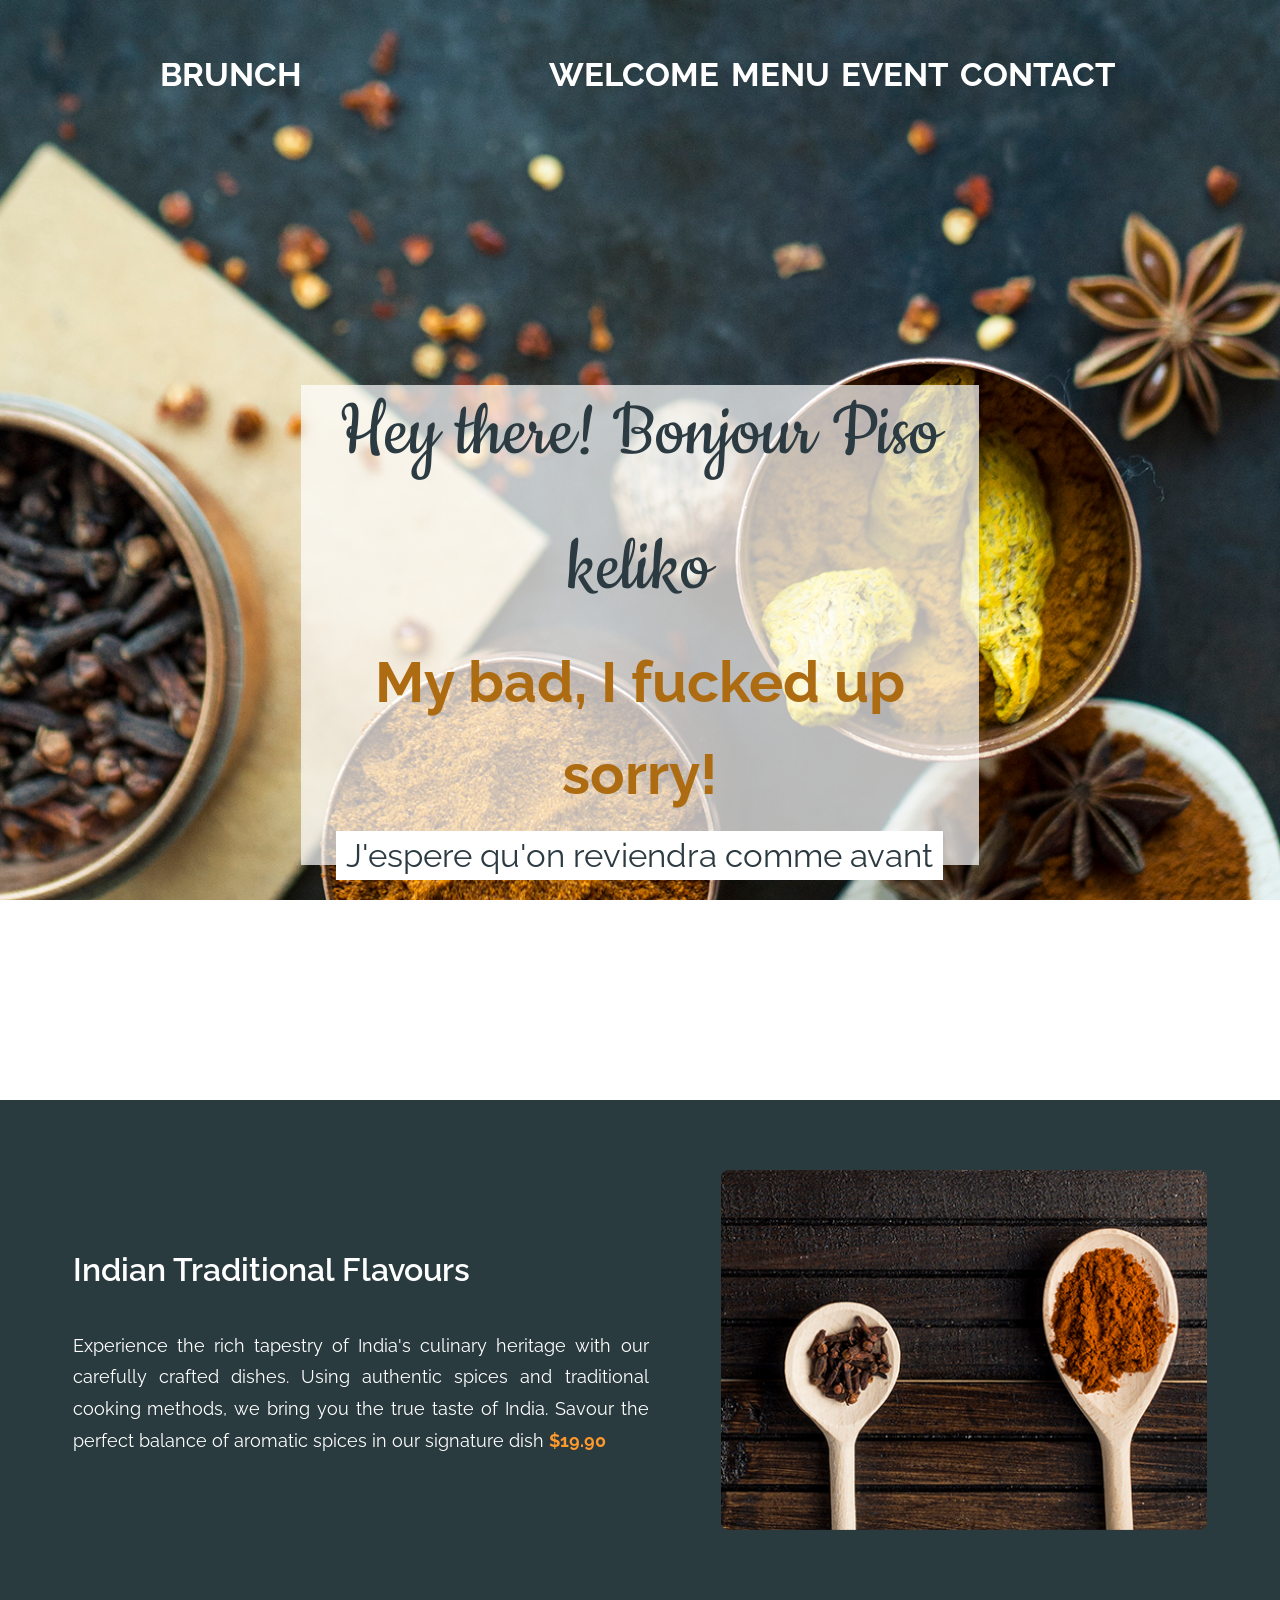
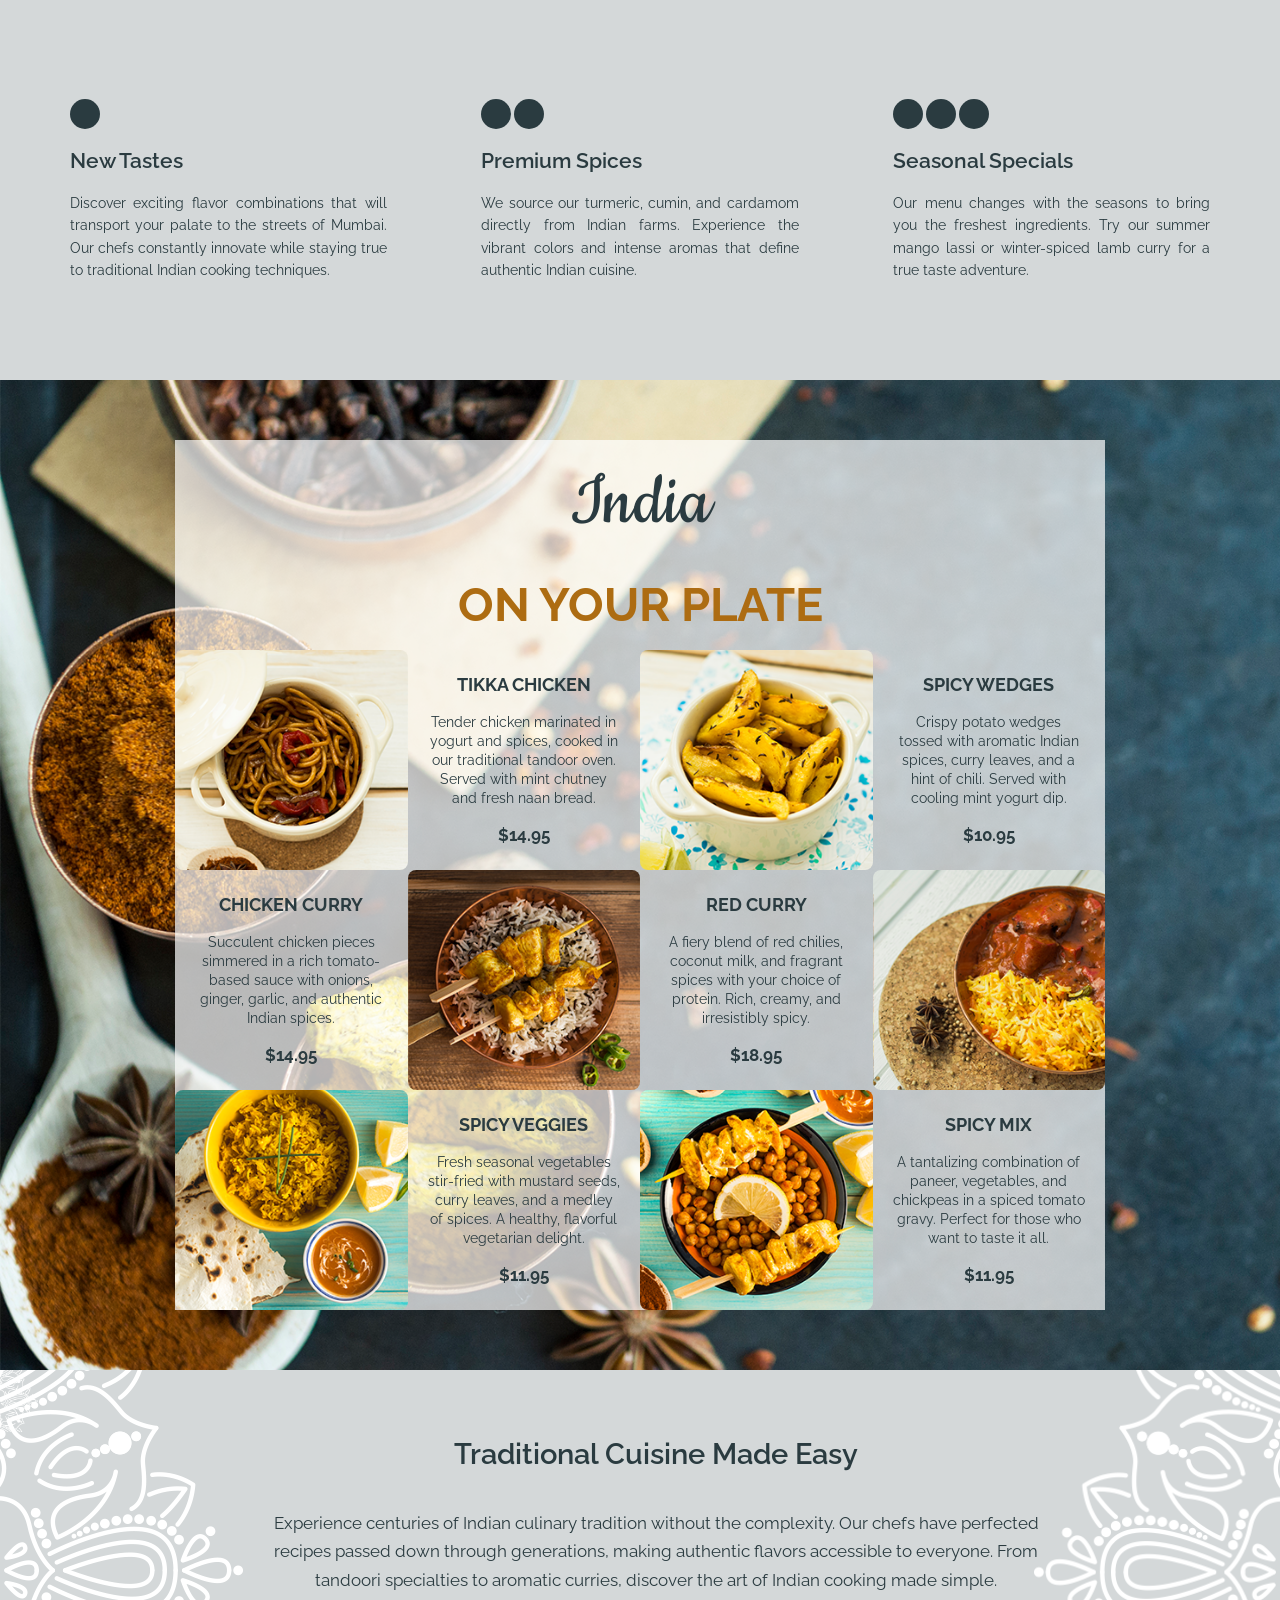
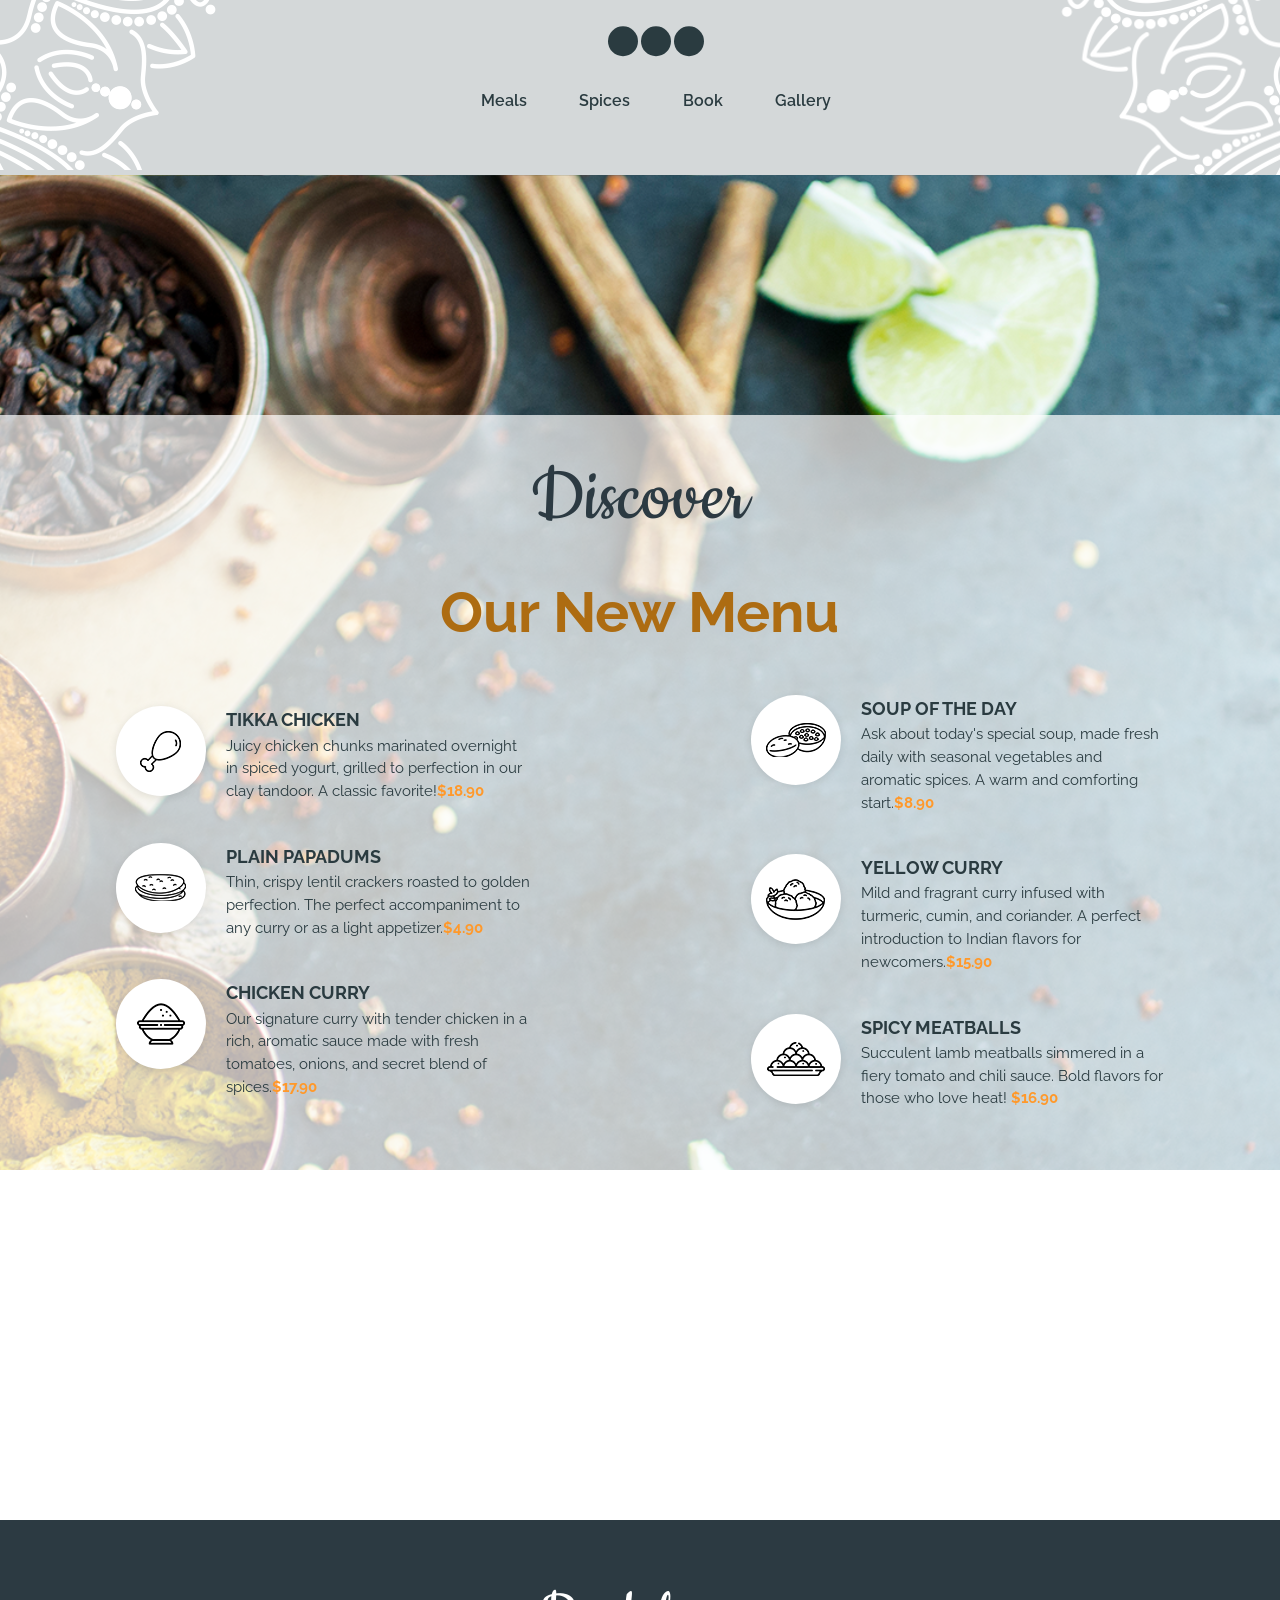
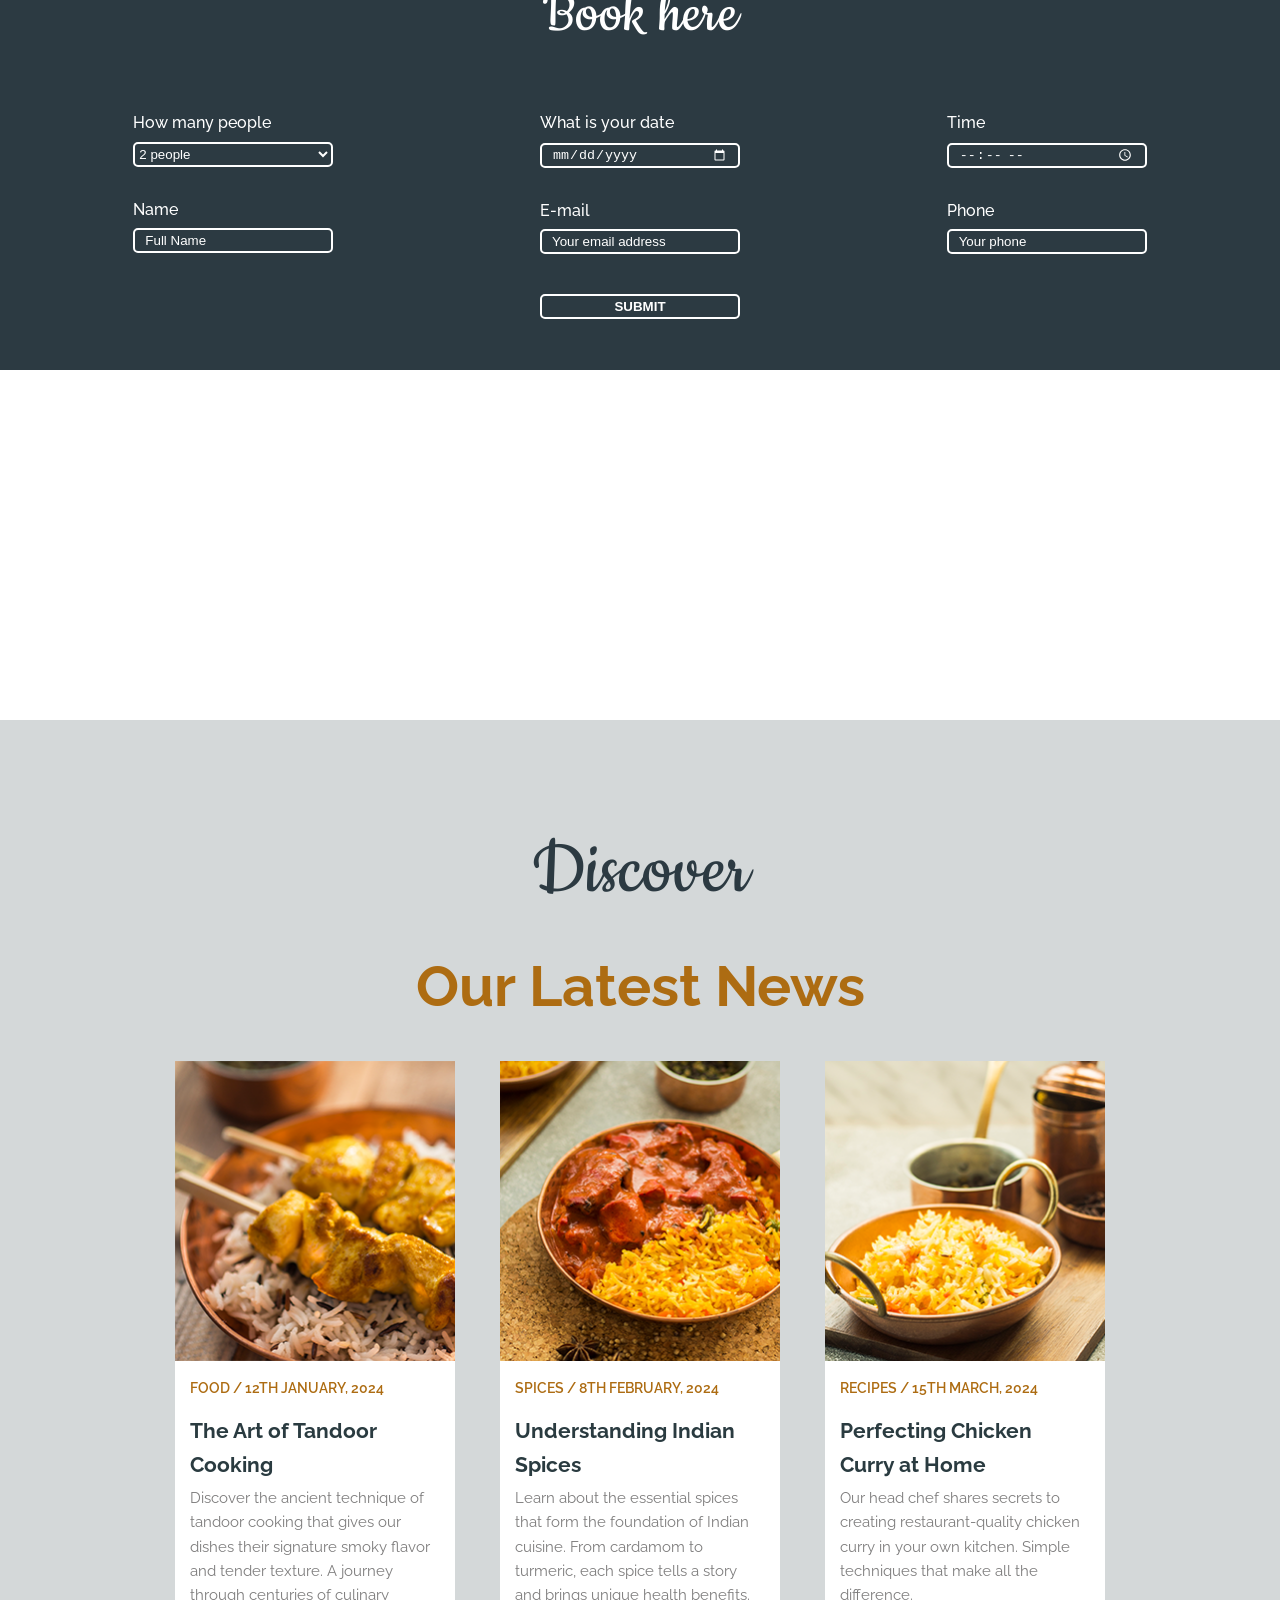
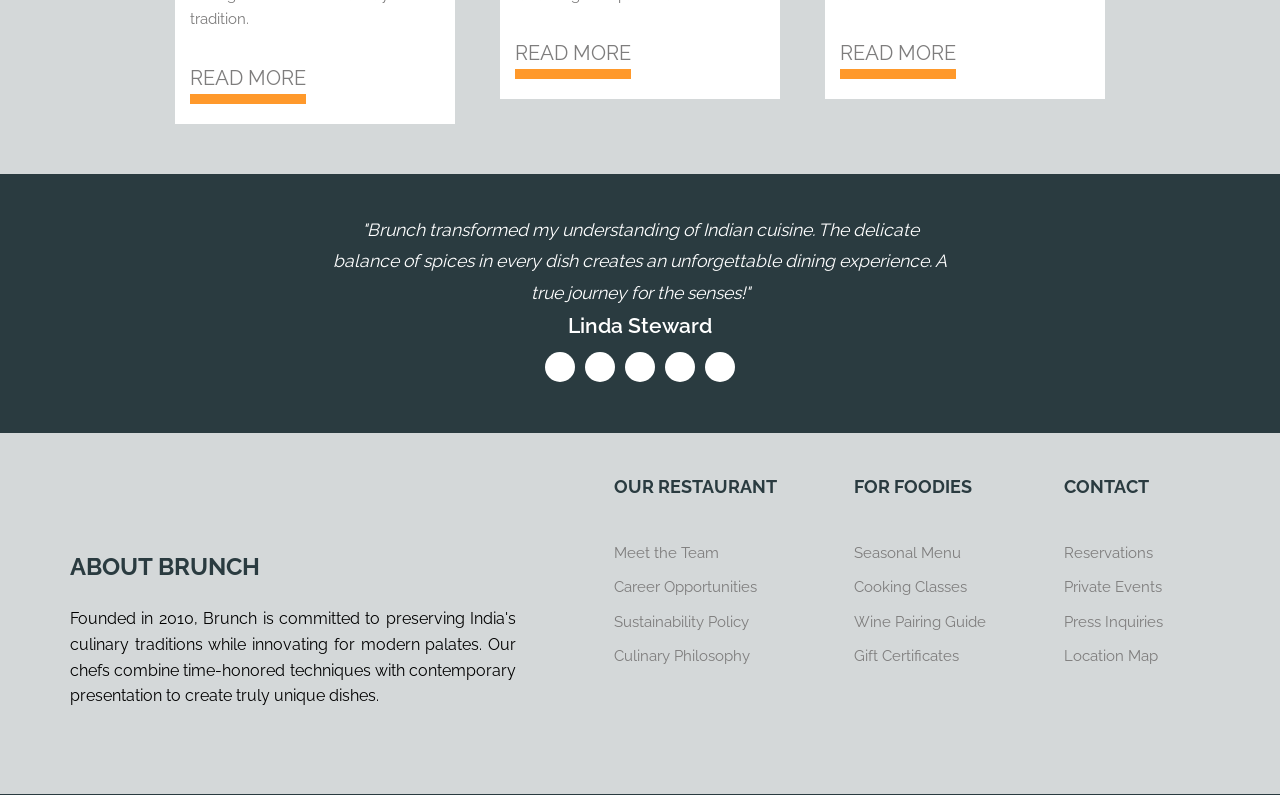
==== commit 9dce057f: "fichier dev, et maj pour Tià" ====
--- a/public/index.html
+++ b/public/index.html
@@ -39,9 +39,9 @@
       <div class="affiche">
         <div class="mid">
           <div class="inMidCenter">
-            <p class="brunch">Brunch</p>
-            <p class="fullWeb">Authentic Indian Cuisine</p>
-            <p class="rM"><a href="#menu">Explore Menu</a></p>
+            <p class="brunch">Hey there! Bonjour Piso keliko</p>
+            <p class="fullWeb">My bad, I fucked up sorry!</p>
+            <p class="rM"><a href="#menu">J'espere qu'on reviendra comme avant</a></p>
           </div>
         </div>
       </div>
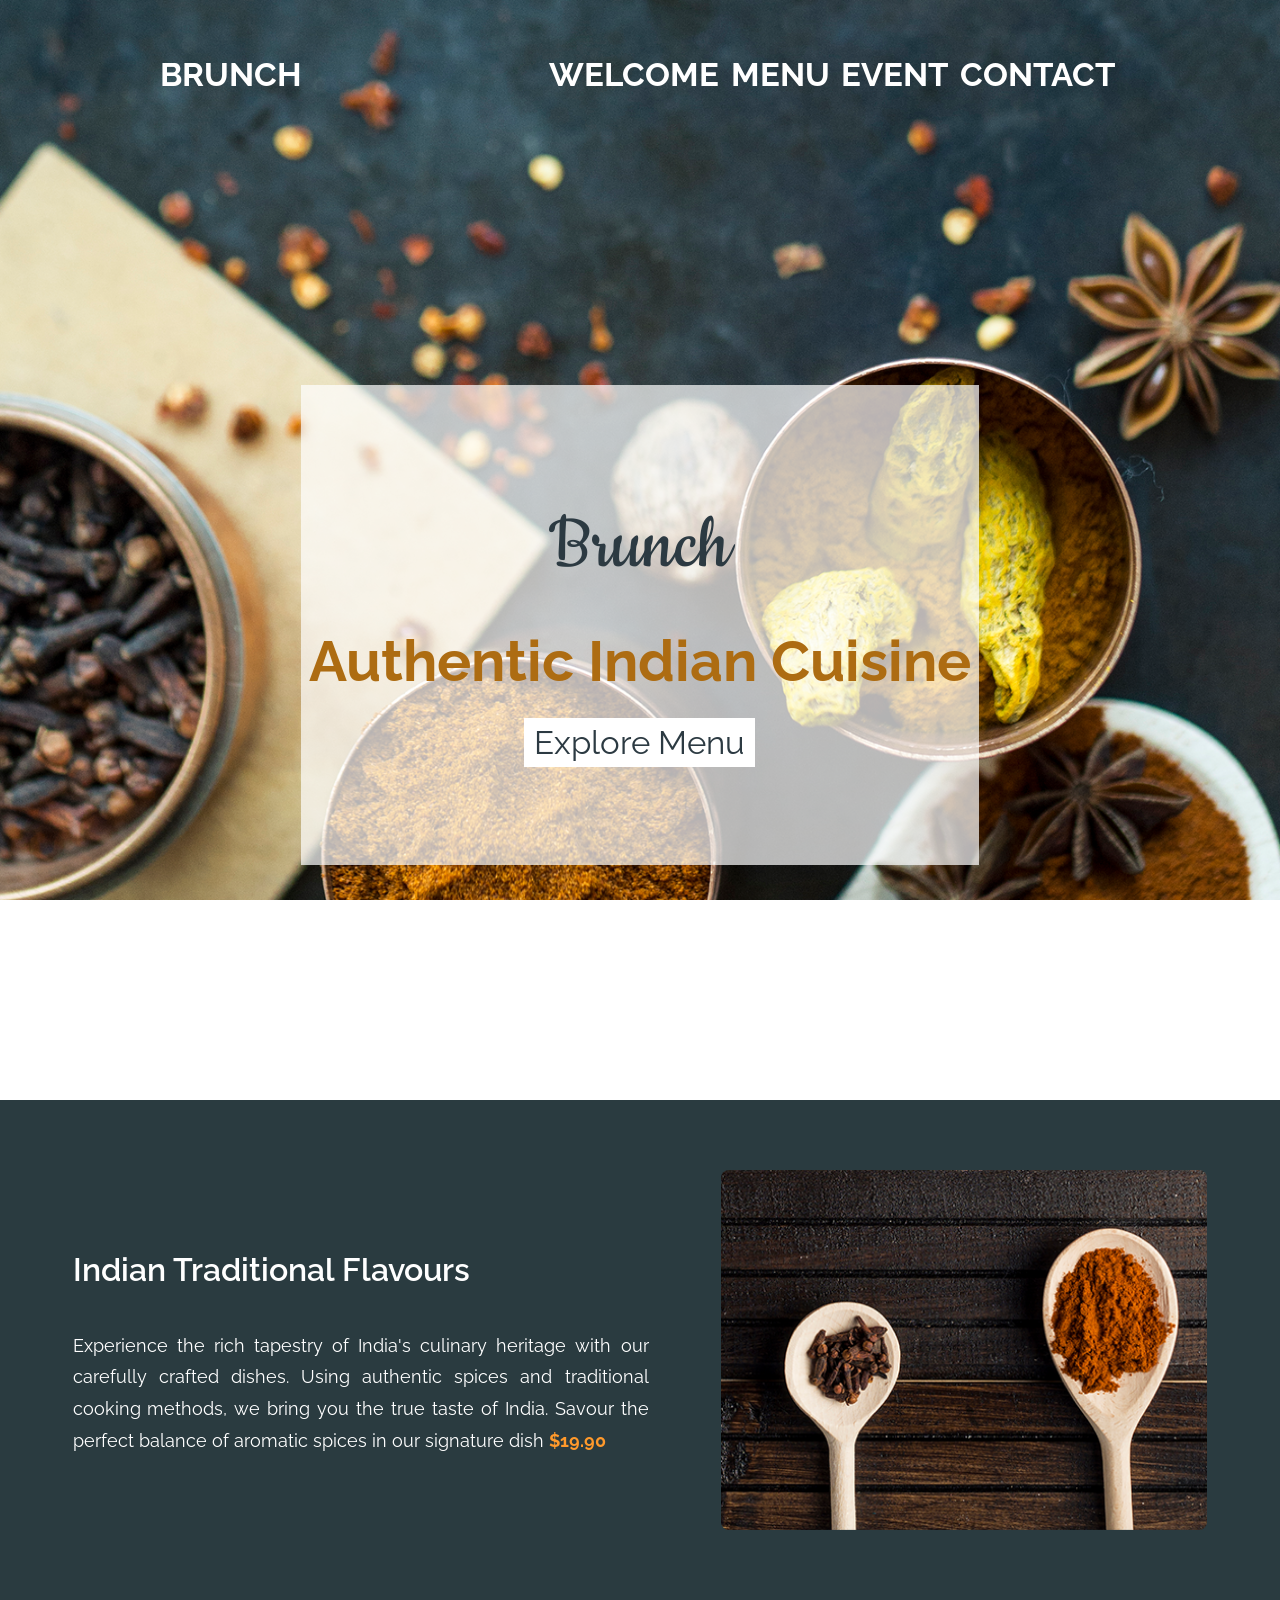
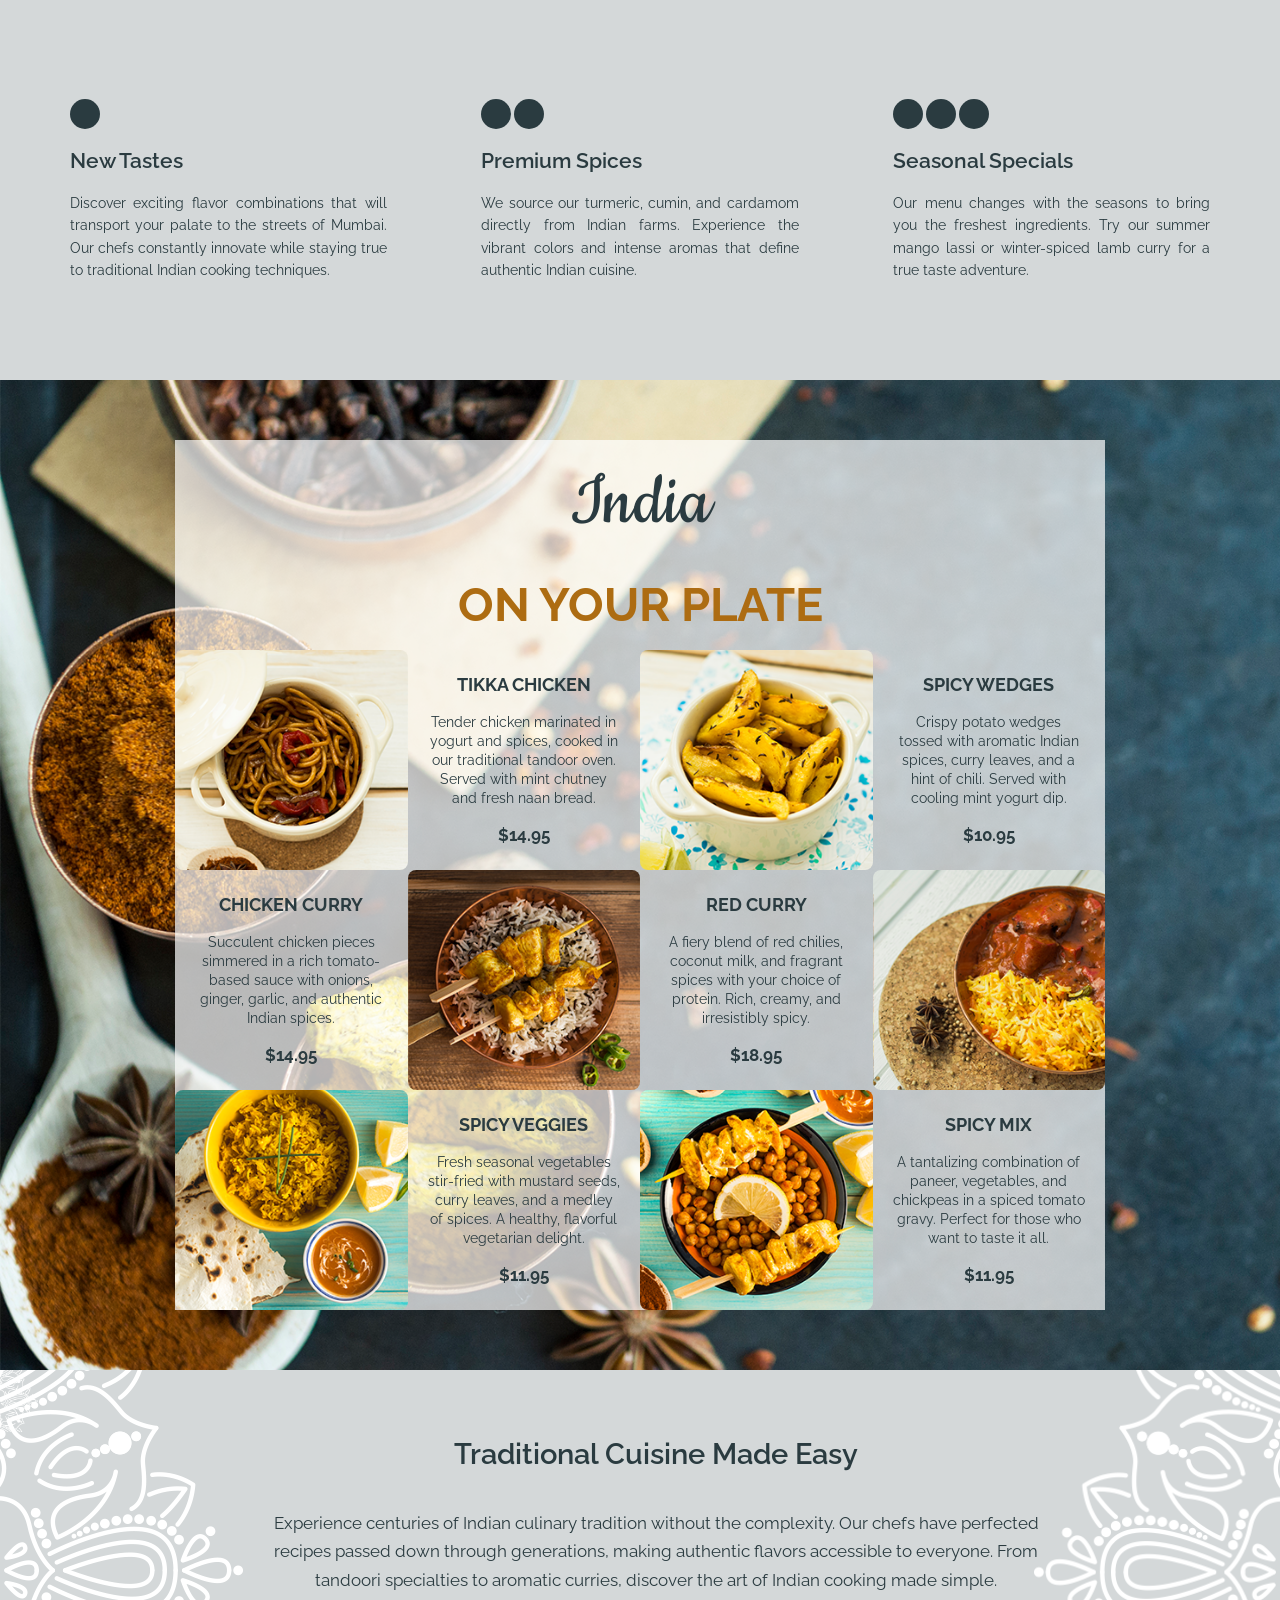
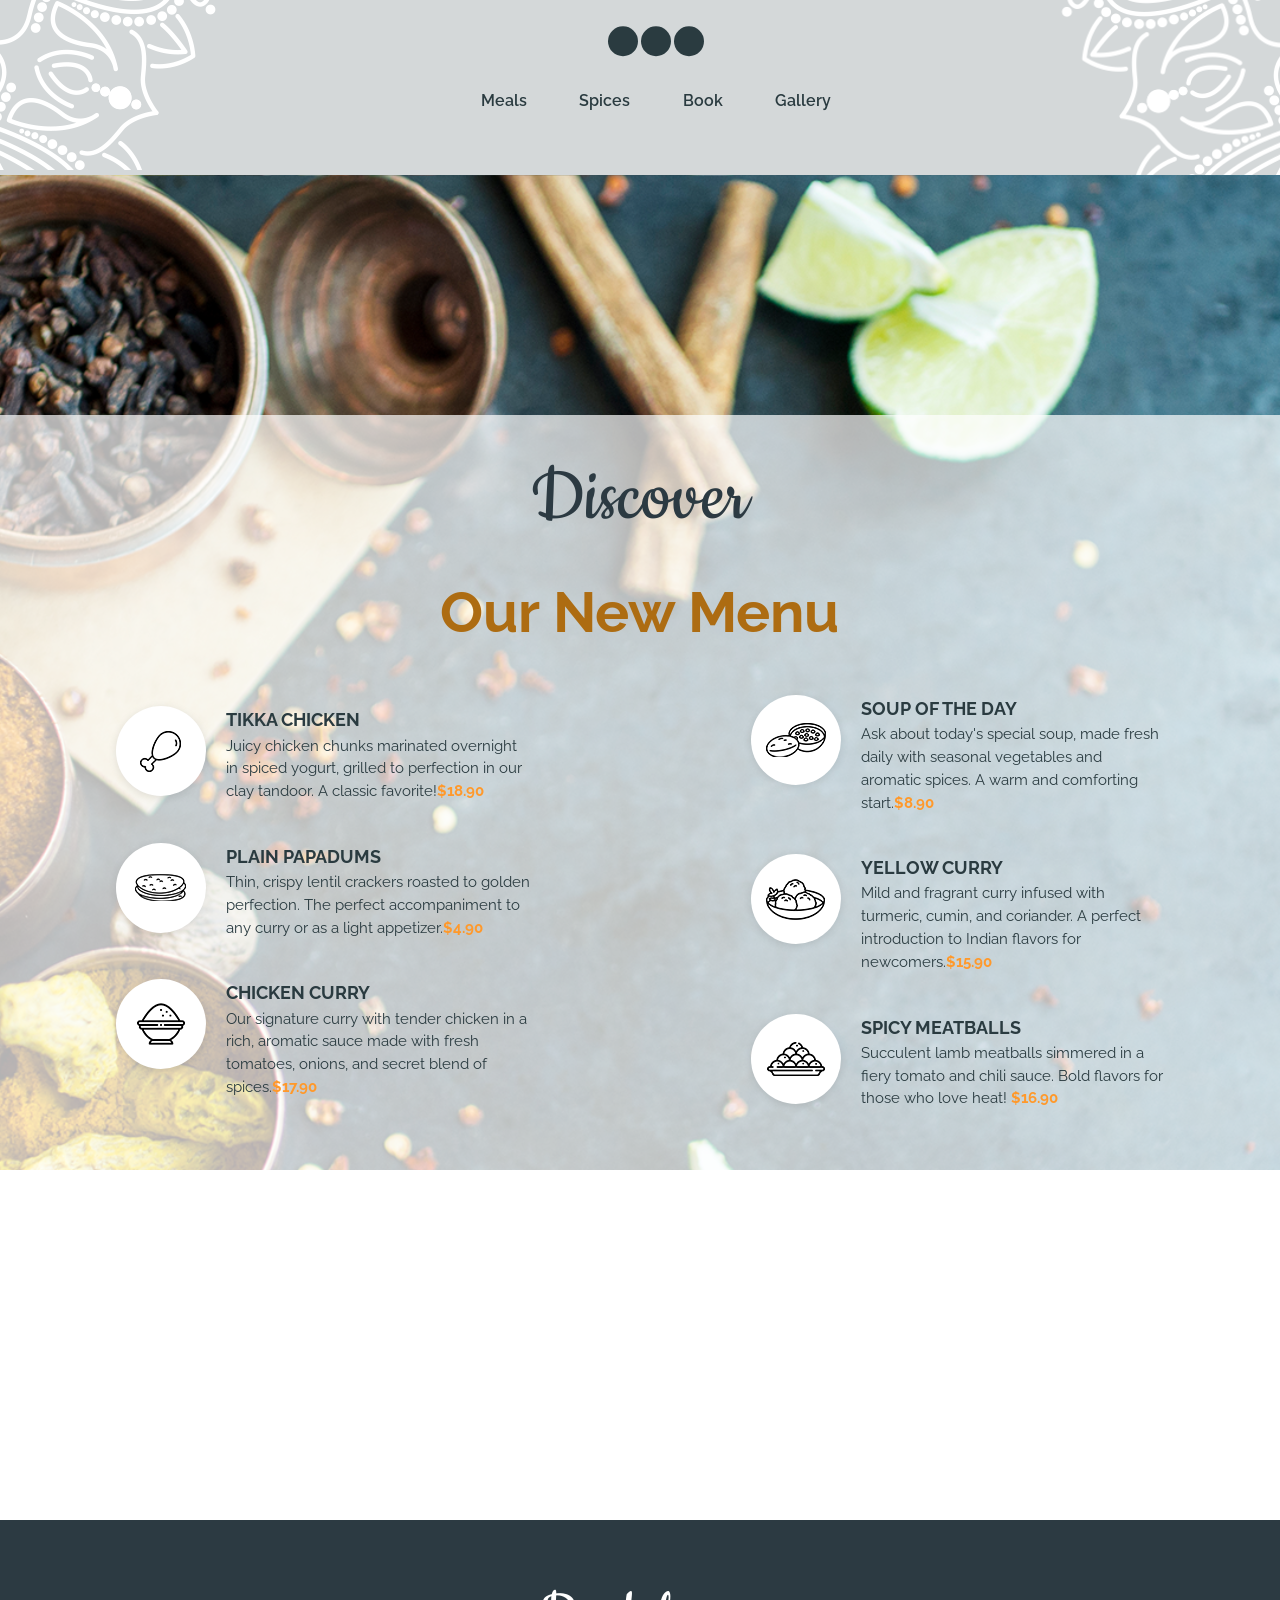
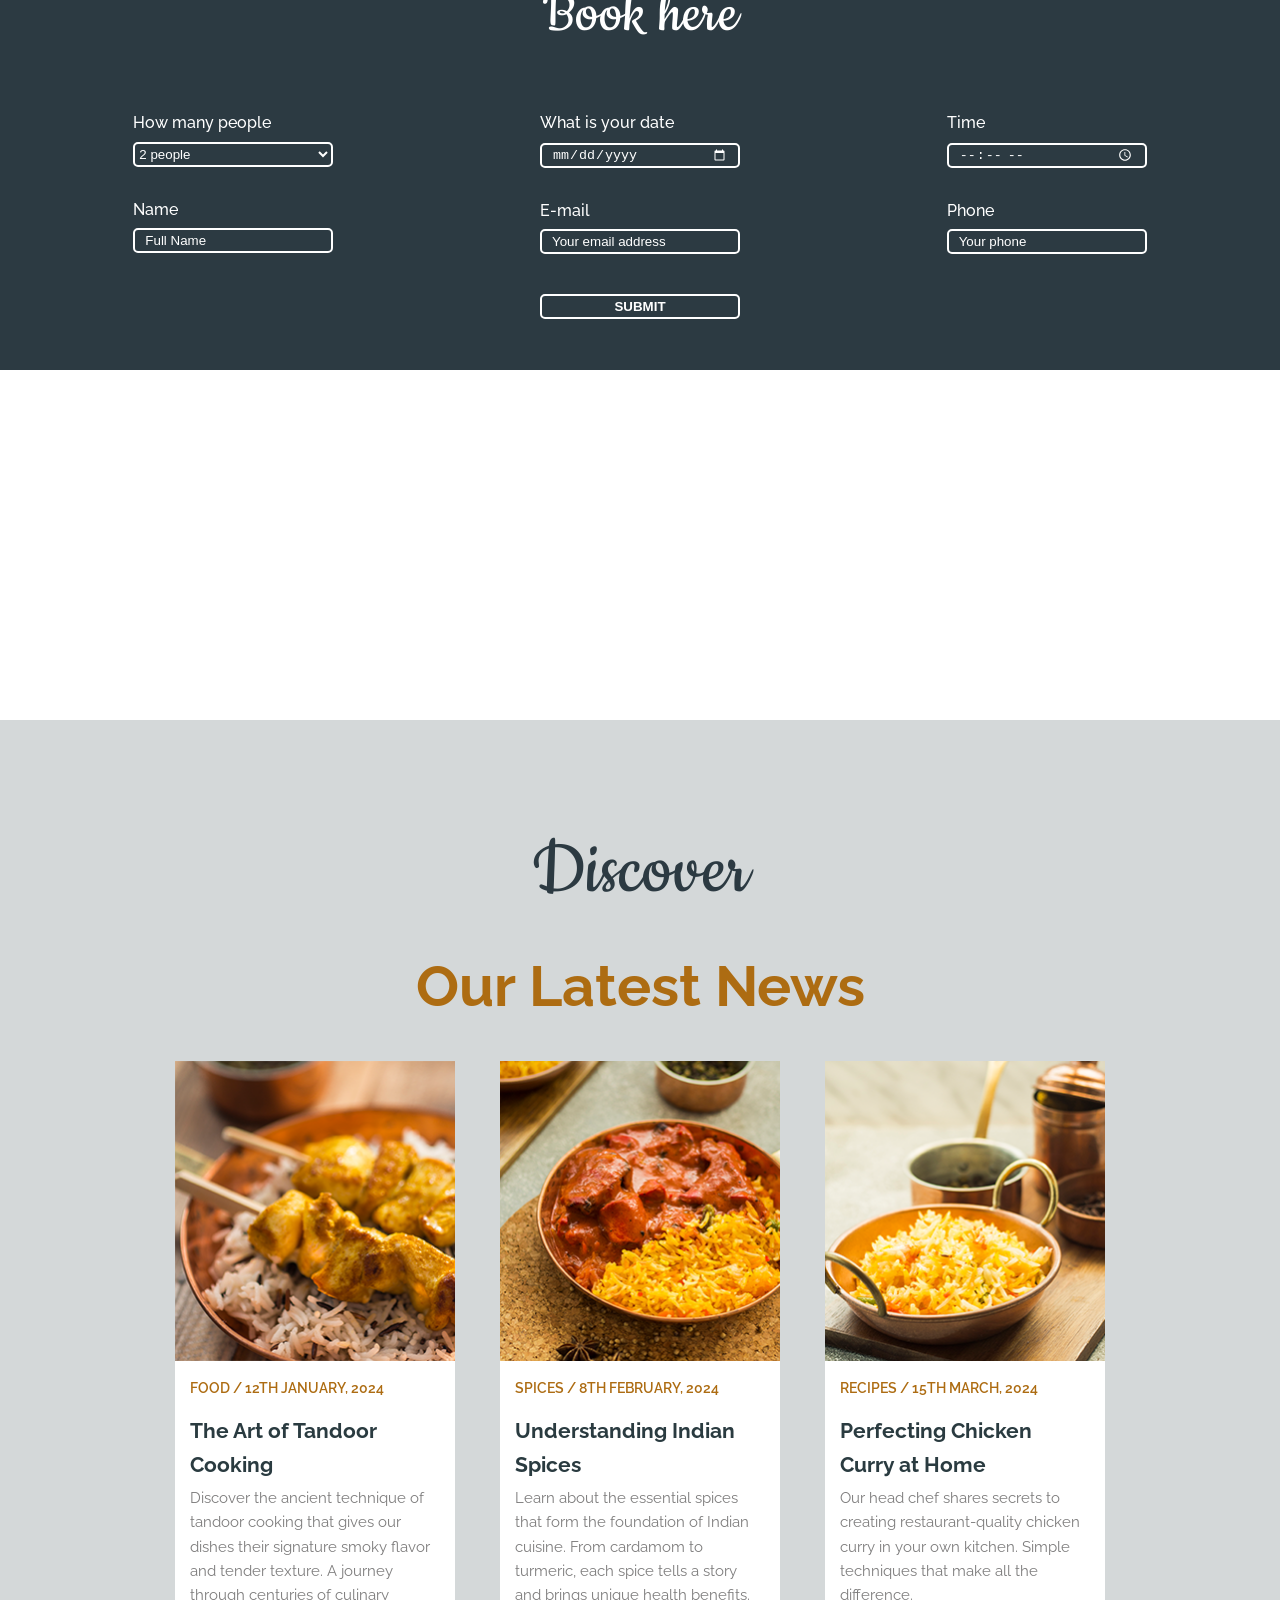
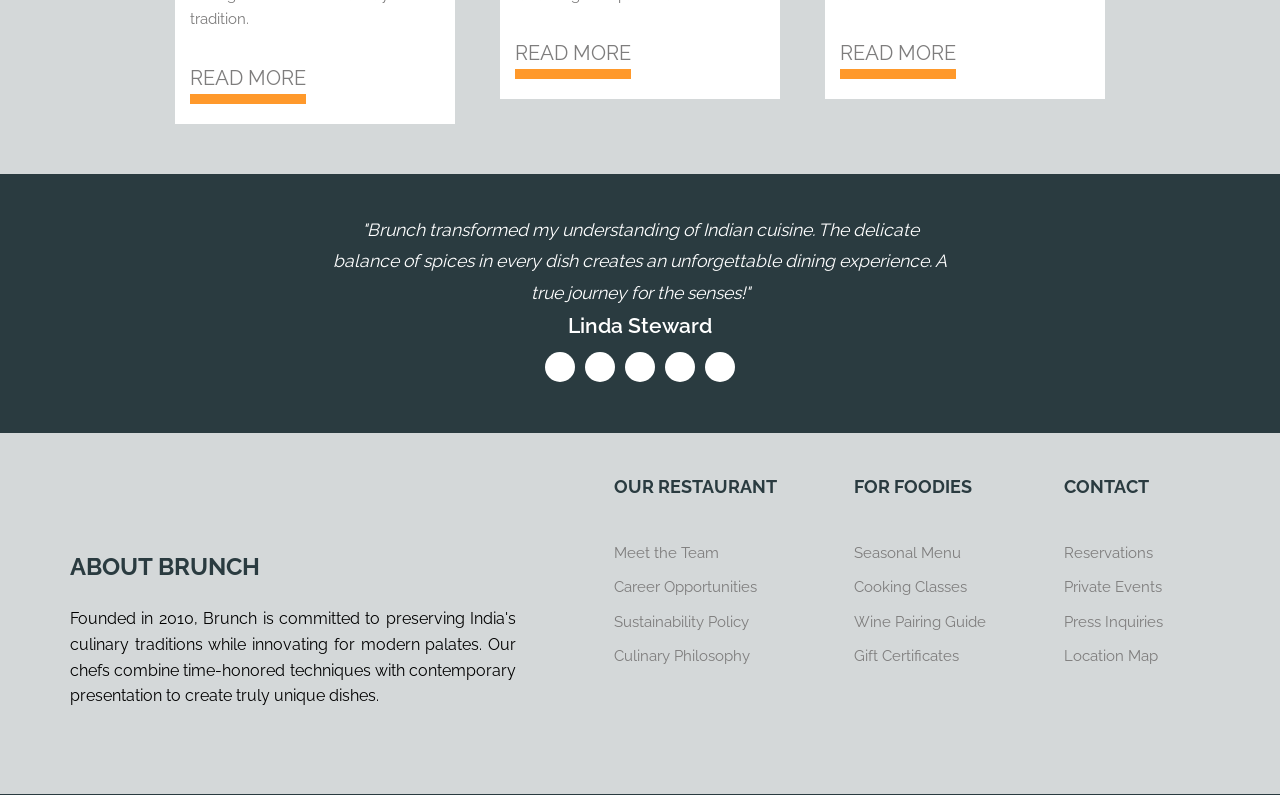
==== commit 54a7cc0e: "Revert "fichier dev, et maj pour Tià" This reverts commit 9dce057ff017bae7335178c1cb5ad5ad7512b566." ====
--- a/public/index.html
+++ b/public/index.html
@@ -39,9 +39,9 @@
       <div class="affiche">
         <div class="mid">
           <div class="inMidCenter">
-            <p class="brunch">Hey there! Bonjour Piso keliko</p>
-            <p class="fullWeb">My bad, I fucked up sorry!</p>
-            <p class="rM"><a href="#menu">J'espere qu'on reviendra comme avant</a></p>
+            <p class="brunch">Brunch</p>
+            <p class="fullWeb">Authentic Indian Cuisine</p>
+            <p class="rM"><a href="#menu">Explore Menu</a></p>
           </div>
         </div>
       </div>
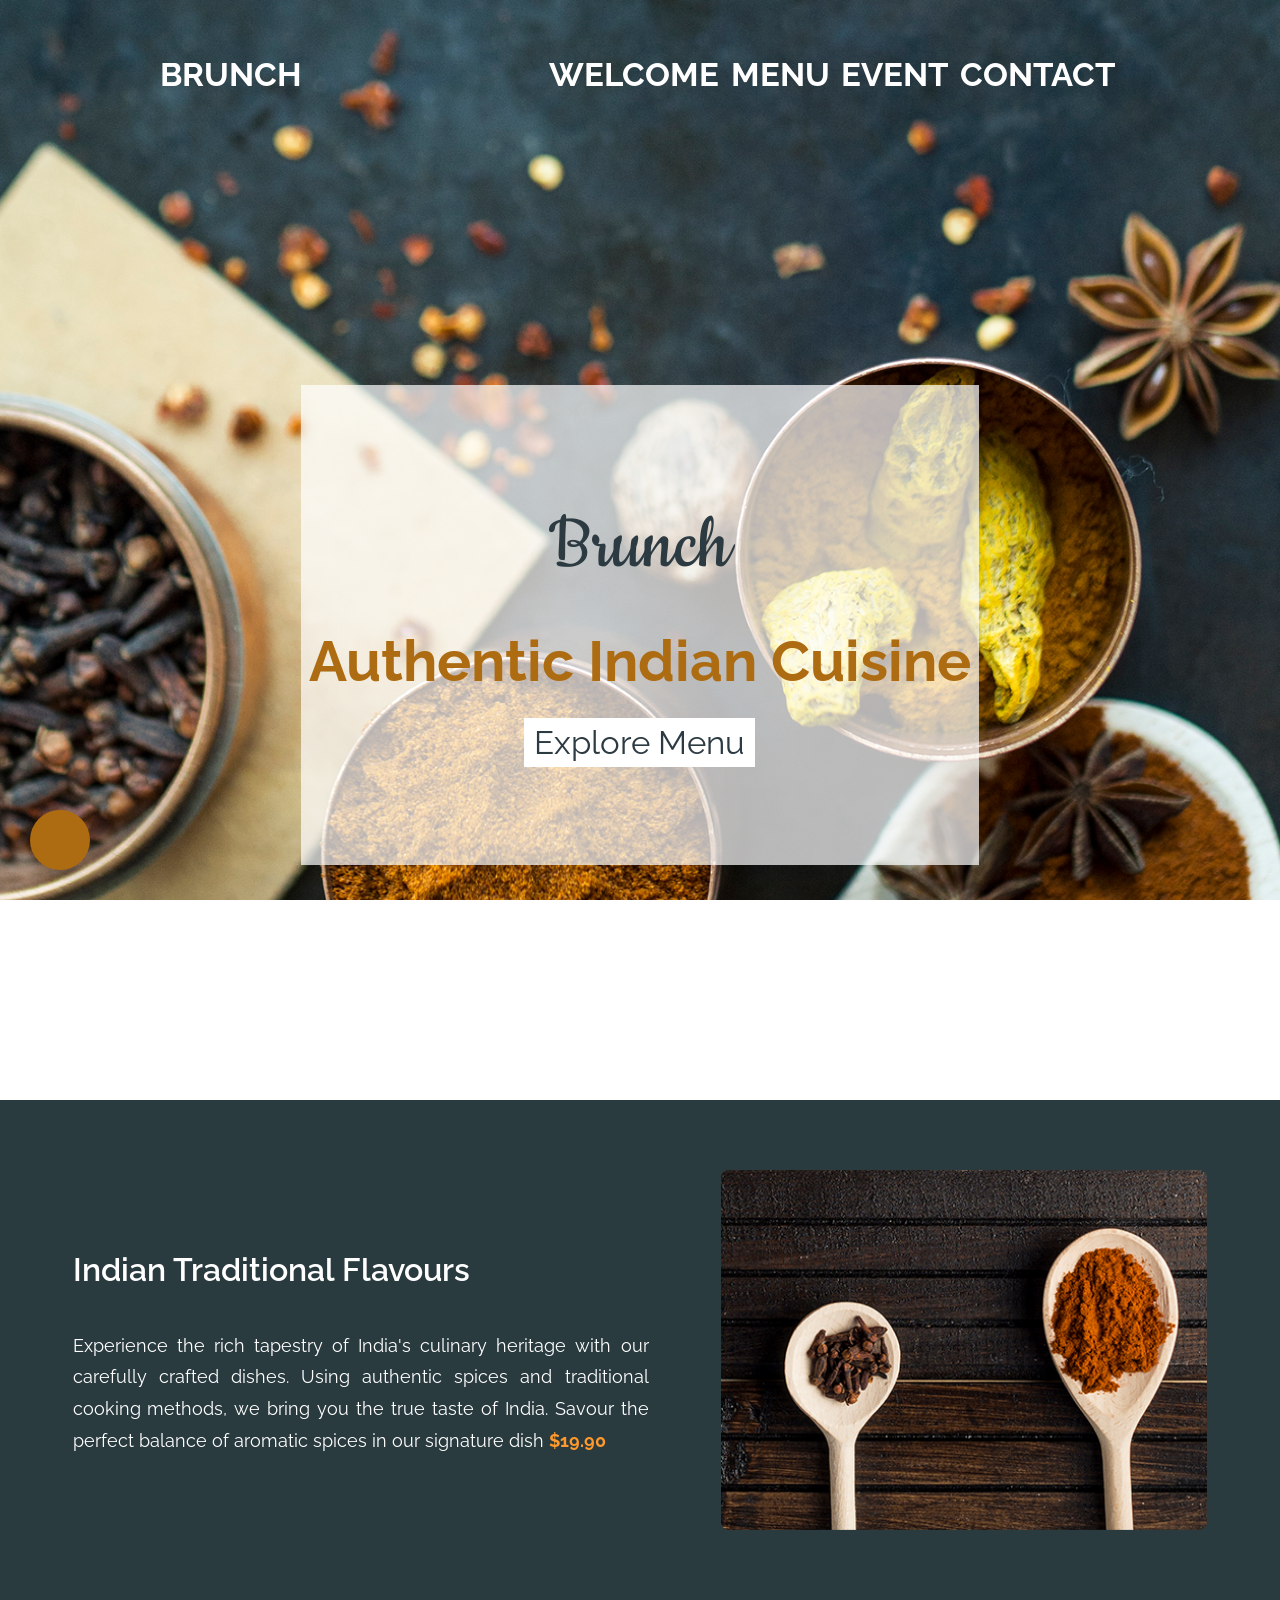
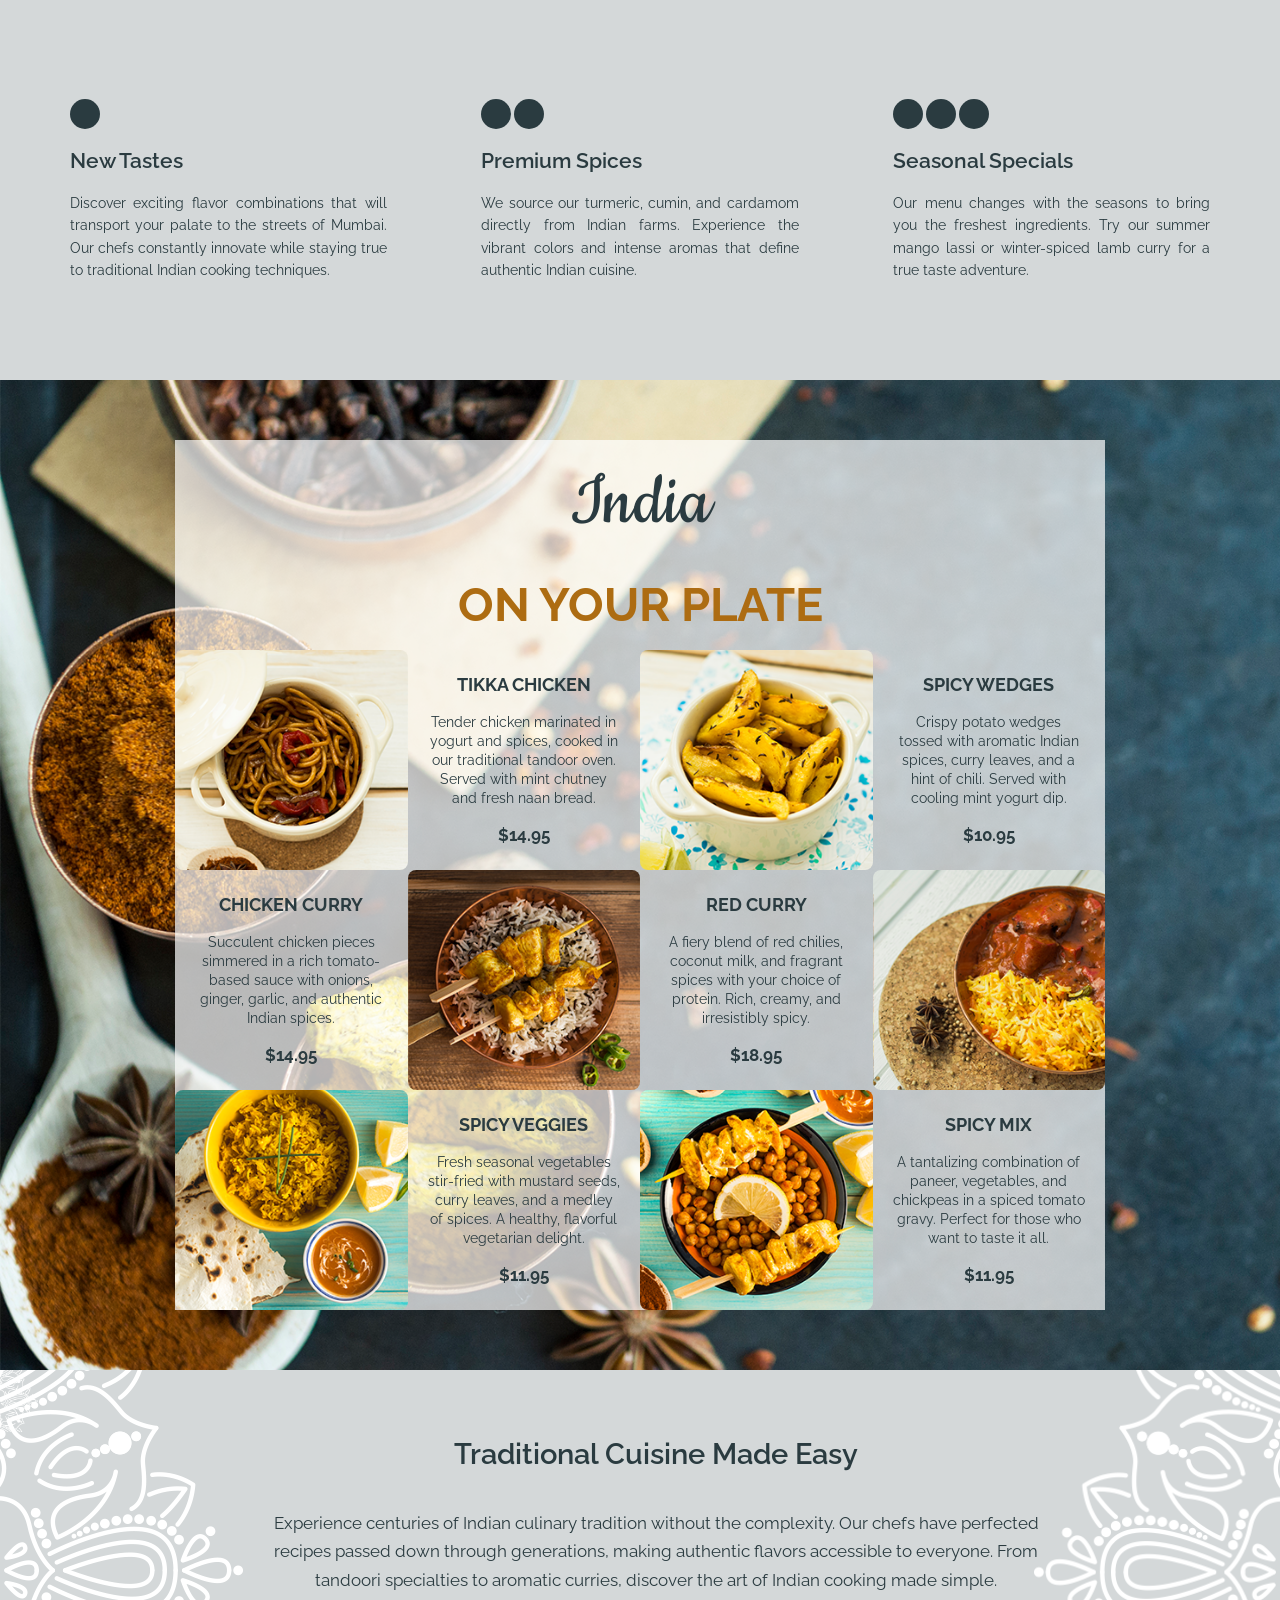
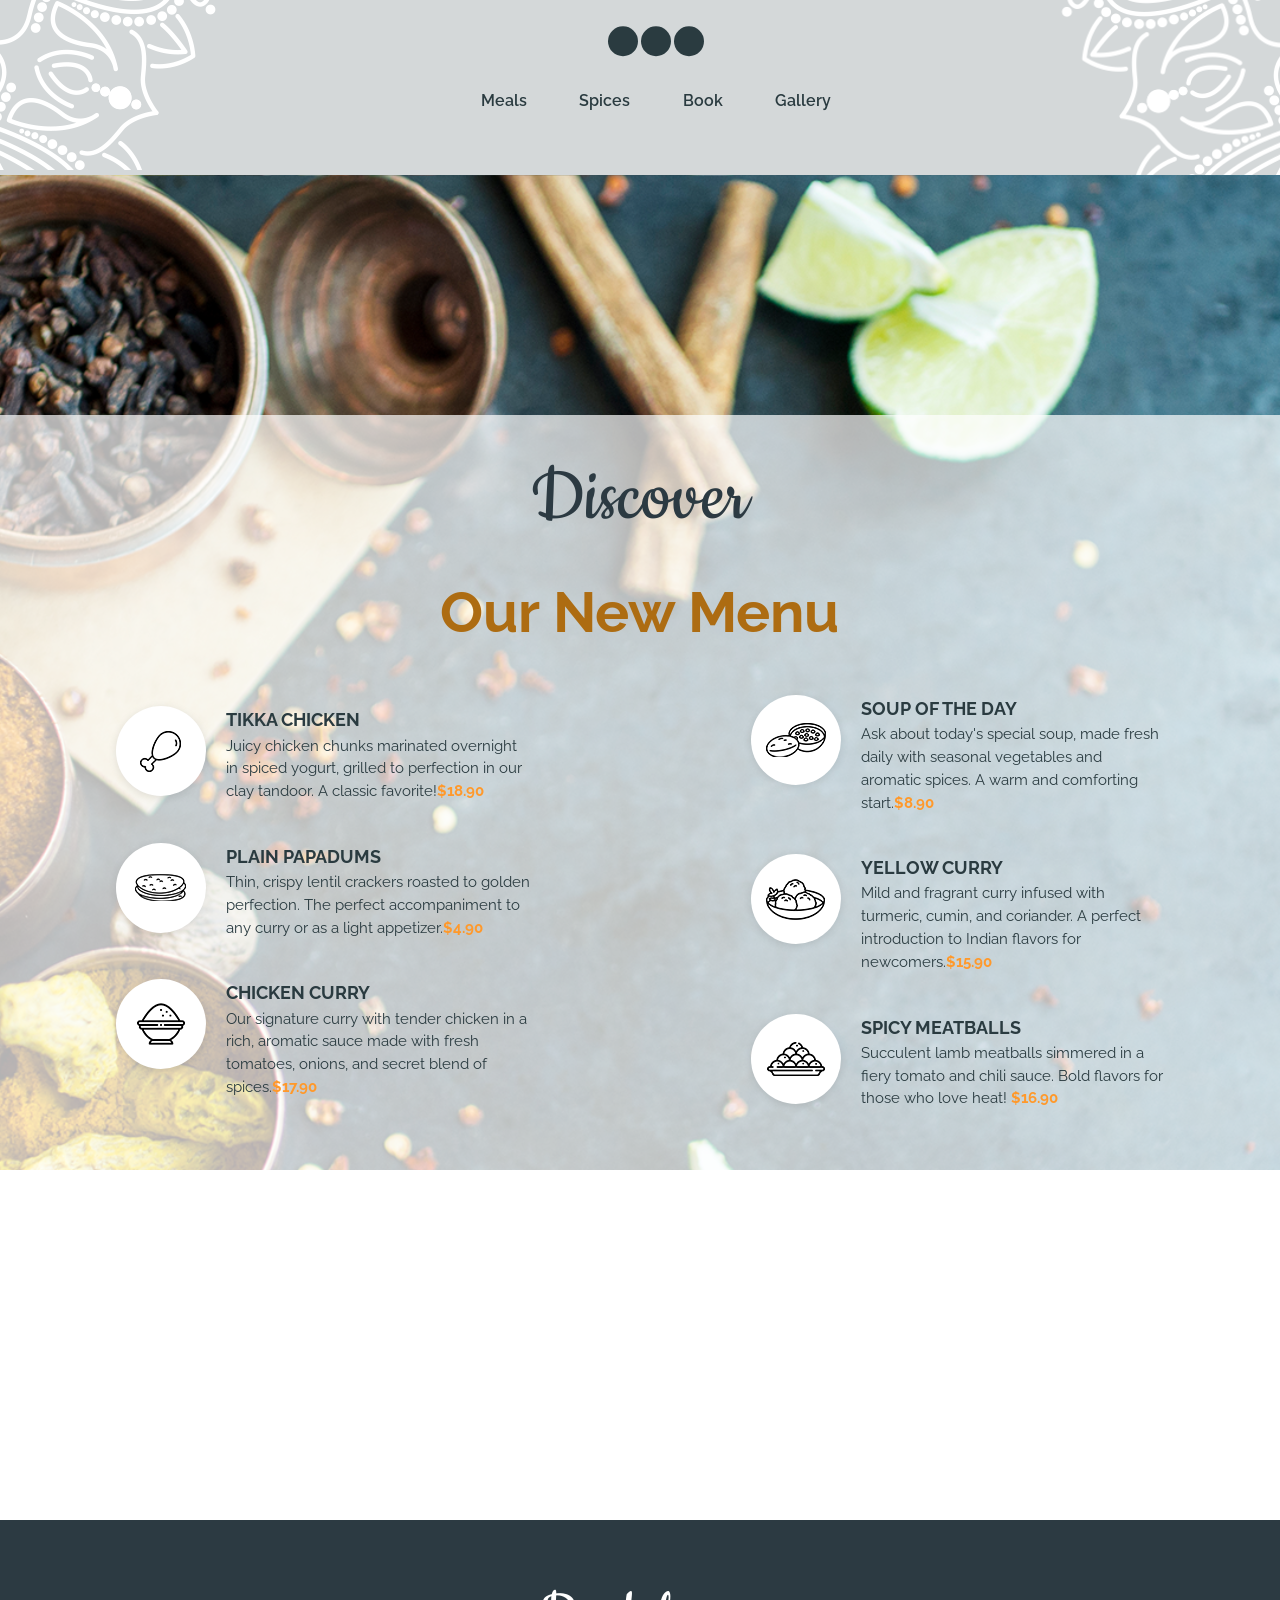
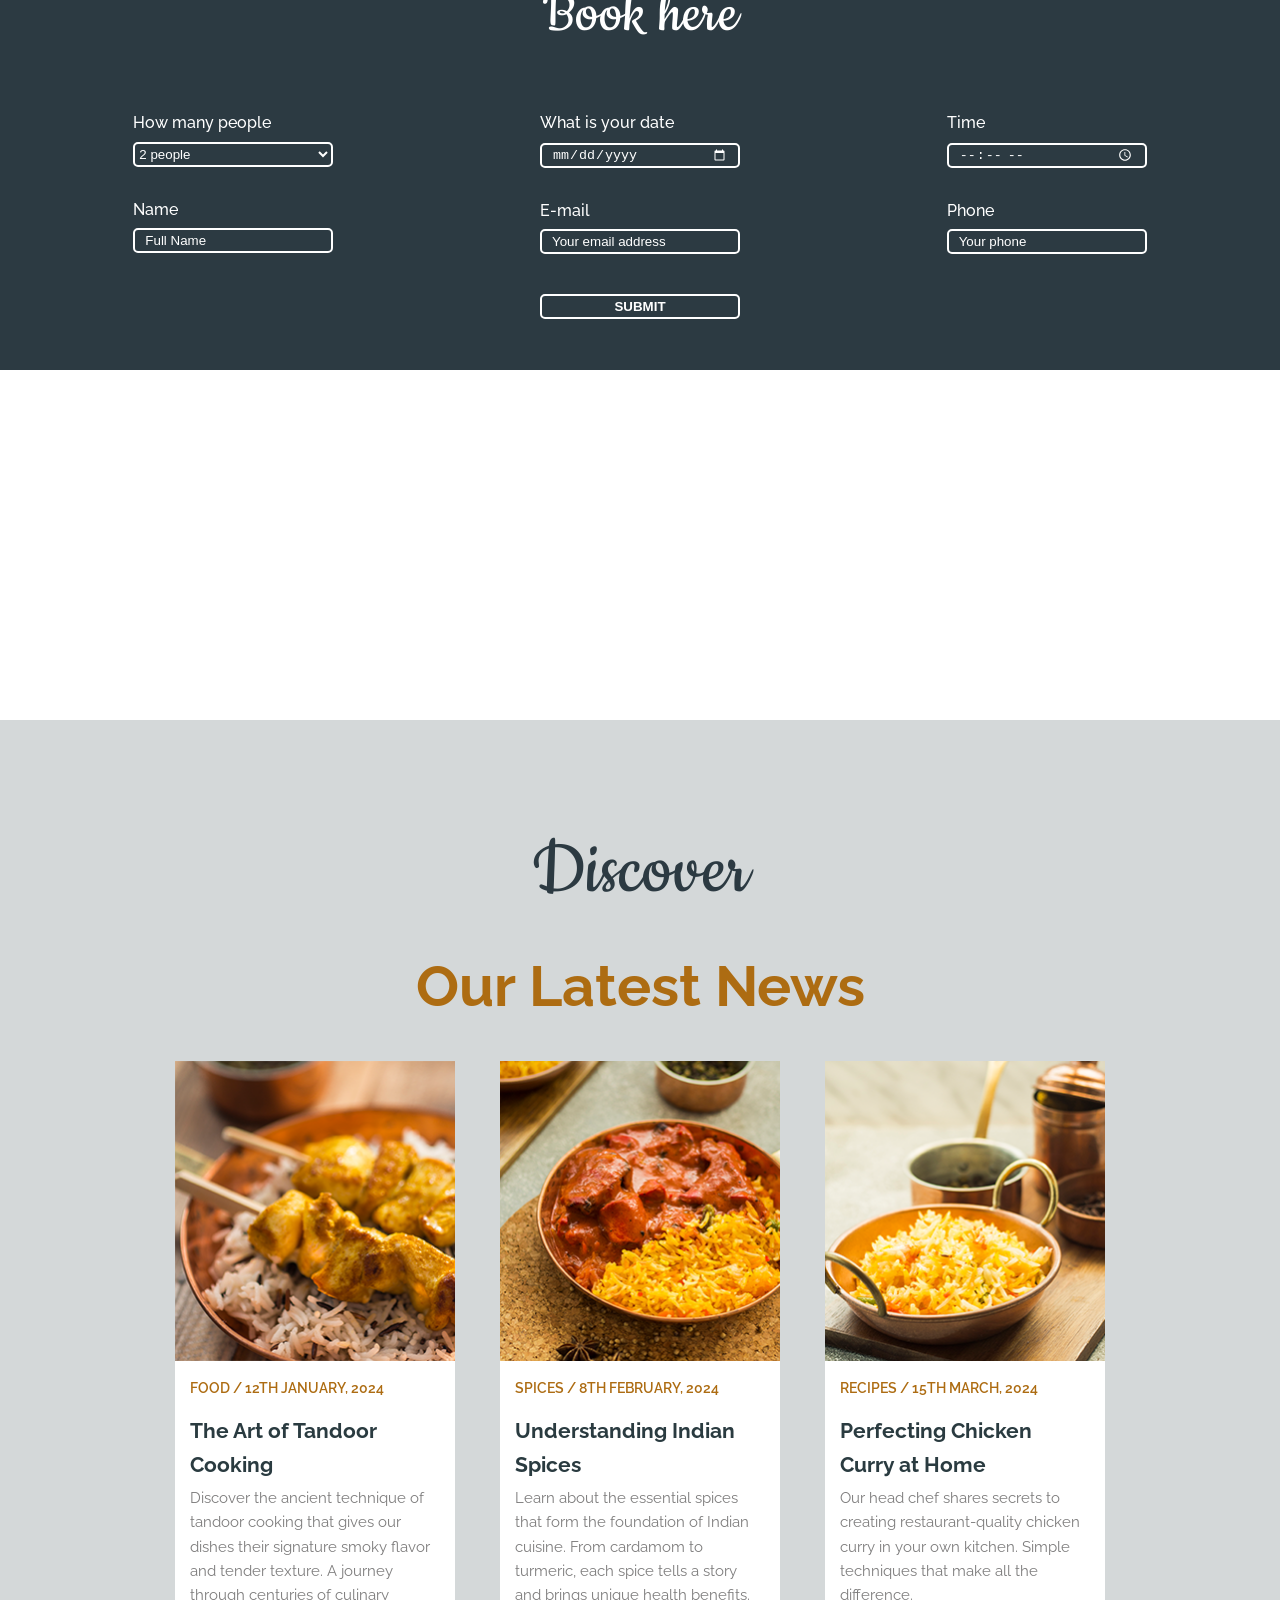
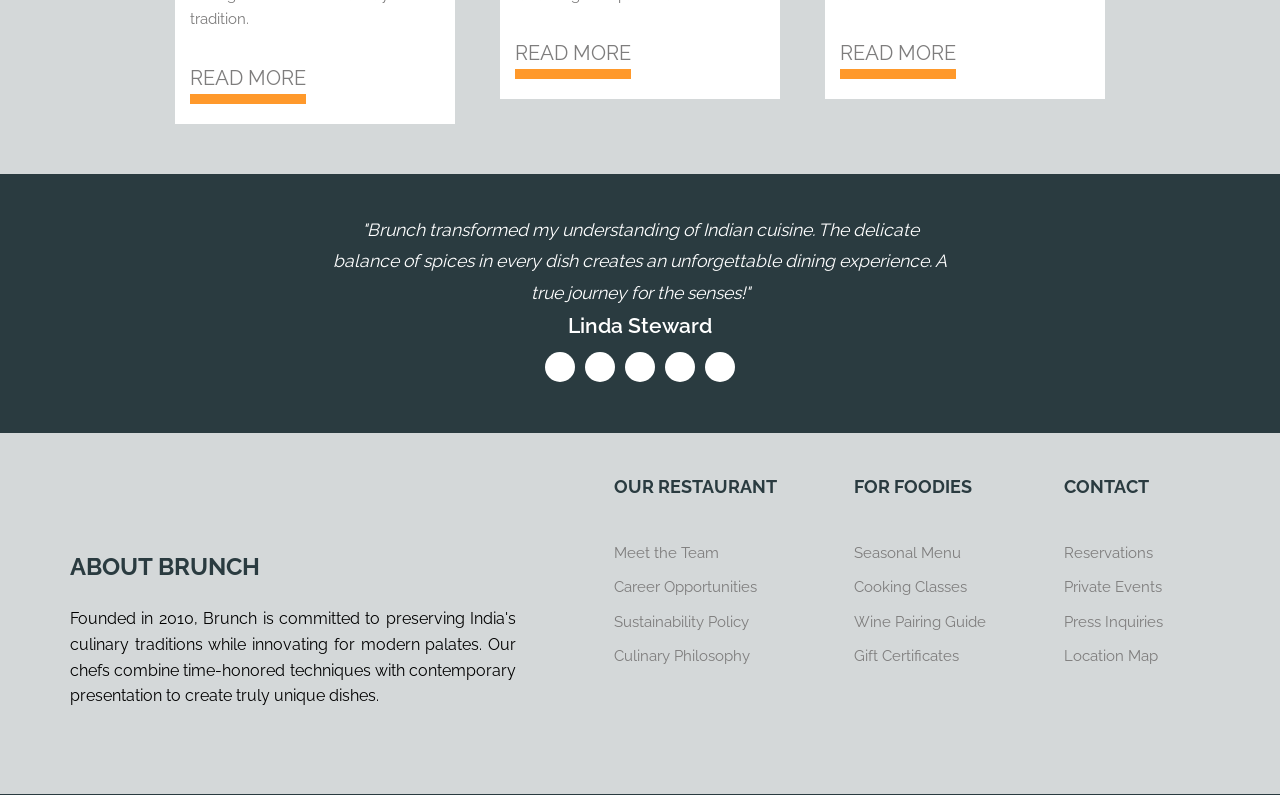
==== commit 694f9254: "chatbot" ====
--- a/public/index.html
+++ b/public/index.html
@@ -444,6 +444,32 @@
         </div>
       </div>
     </footer>
+    <div id="chef-chat-wrapper">
+    <div id="chef-chat-container" class="chef-chat-closed">
+        <div class="chef-chat-header">
+            <div class="chef-profile">
+                <div class="online-indicator"></div>
+                <span>Chef Brunch IA</span>
+            </div>
+            <button onclick="toggleChefChat()" class="chef-close-btn">&times;</button>
+        </div>
+
+        <div id="chef-chat-messages">
+            <div class="message chef-msg">Namaste ! Une question sur nos épices ou une recette ? Je vous écoute.</div>
+        </div>
+
+        <div class="chef-chat-input-zone">
+            <input type="text" id="chef-user-input" placeholder="Votre message..." onkeypress="if(event.key === 'Enter') askTheChef()">
+            <button onclick="askTheChef()" id="chef-send-btn">
+                <i class="fas fa-paper-plane"></i>
+            </button>
+        </div>
+    </div>
+
+    <button id="chef-chat-trigger" onclick="toggleChefChat()">
+        <i class="fas fa-utensils"></i>
+    </button>
+</div>
     <script src="../Icone/fontawesome-free-6.2.0-web/fontawesome-free-6.2.0-web/js/all.js"></script>
     <script src="JS/main.js"></script>
     <script>
@@ -742,6 +768,12 @@
           menuContainer.scrollBy({ left: scrollAmount, behavior: 'smooth' });
         }
       });
+
+     
+
     </script>
+
+
+
   </body>
 </html>
--- a/public/css/style.css
+++ b/public/css/style.css
@@ -559,6 +559,8 @@
   line-height: 1.7;
   padding: 0 20px;
 }
+
+
 
 article.madeEasy div.flexROnd {
   position: relative;
@@ -2386,3 +2388,80 @@
     background-attachment: scroll !important;
   }
 }
+/* ======================== Bot =============*/
+/* --- DESIGN DU CHATBOT (PERMUTATION À GAUCHE) --- */
+
+/* Le Wrapper : Fixé en bas à GAUCHE */
+#chef-chat-wrapper {
+    position: fixed;
+    bottom: 30px;
+    left: 30px; /* Changé de right à left */
+    z-index: 10001; /* On s'assure qu'il est au-dessus du reste */
+}
+
+/* LA FENÊTRE : À gauche */
+#chef-chat-container {
+    width: 400px;
+    height: 500px;
+    background: white;
+    border-radius: 15px;
+    box-shadow: 0 10px 40px rgba(0,0,0,0.3);
+    display: flex;
+    flex-direction: column;
+    overflow: hidden;
+}
+
+/* LE BOUTON : À gauche */
+#chef-chat-trigger {
+    width: 60px;
+    height: 60px;
+    background-color: #ad6c12;
+    color: white;
+    border: none;
+    border-radius: 50%;
+    cursor: pointer;
+    font-size: 24px;
+    box-shadow: 0 4px 12px rgba(0,0,0,0.2);
+    display: flex;
+    align-items: center;
+    justify-content: center;
+}
+
+/* --- LOGIQUE DE PERMUTATION --- */
+
+/* 1. Quand le container est FERMÉ : invisible */
+#chef-chat-container.chef-chat-closed {
+    display: none; 
+}
+
+/* 2. Quand le container est OUVERT : on cache le bouton */
+#chef-chat-container:not(.chef-chat-closed) + #chef-chat-trigger {
+    display: none;
+}
+
+/* --- RESPONSIVE (MOBILE) --- */
+@media (max-width: 500px) {
+    #chef-chat-wrapper {
+        bottom: 20px;
+        left: 15px; /* Plus près du bord sur mobile */
+    }
+    
+    #chef-chat-container {
+        width: 85vw; /* 85% de la largeur du téléphone */
+        height: 70vh; /* 70% de la hauteur */
+    }
+}
+
+/* --- STYLES INTERNES --- */
+.chef-chat-header {
+    background: #ad6c12; color: white; padding: 15px;
+    display: flex; justify-content: space-between; align-items: center;
+}
+.chef-close-btn { background: none; border: none; color: white; font-size: 24px; cursor: pointer; }
+#chef-chat-messages { flex: 1; overflow-y: auto; padding: 20px; display: flex; flex-direction: column; gap: 10px; background: #f9f9f9; }
+.message { padding: 10px 15px; border-radius: 15px; font-size: 14px; max-width: 85%; line-height: 1.4; word-wrap: break-word; }
+.chef-msg { background: #eee; align-self: flex-start; color: #333; }
+.user-msg { background: #ad6c12; color: white; align-self: flex-end; }
+.chef-chat-input-zone { padding: 15px; border-top: 1px solid #eee; display: flex; gap: 10px; background: white; }
+#chef-user-input { flex: 1; border: 1px solid #ddd; border-radius: 20px; padding: 8px 15px; outline: none; }
+#chef-send-btn { background: none; border: none; color: #ad6c12; cursor: pointer; font-size: 18px; }
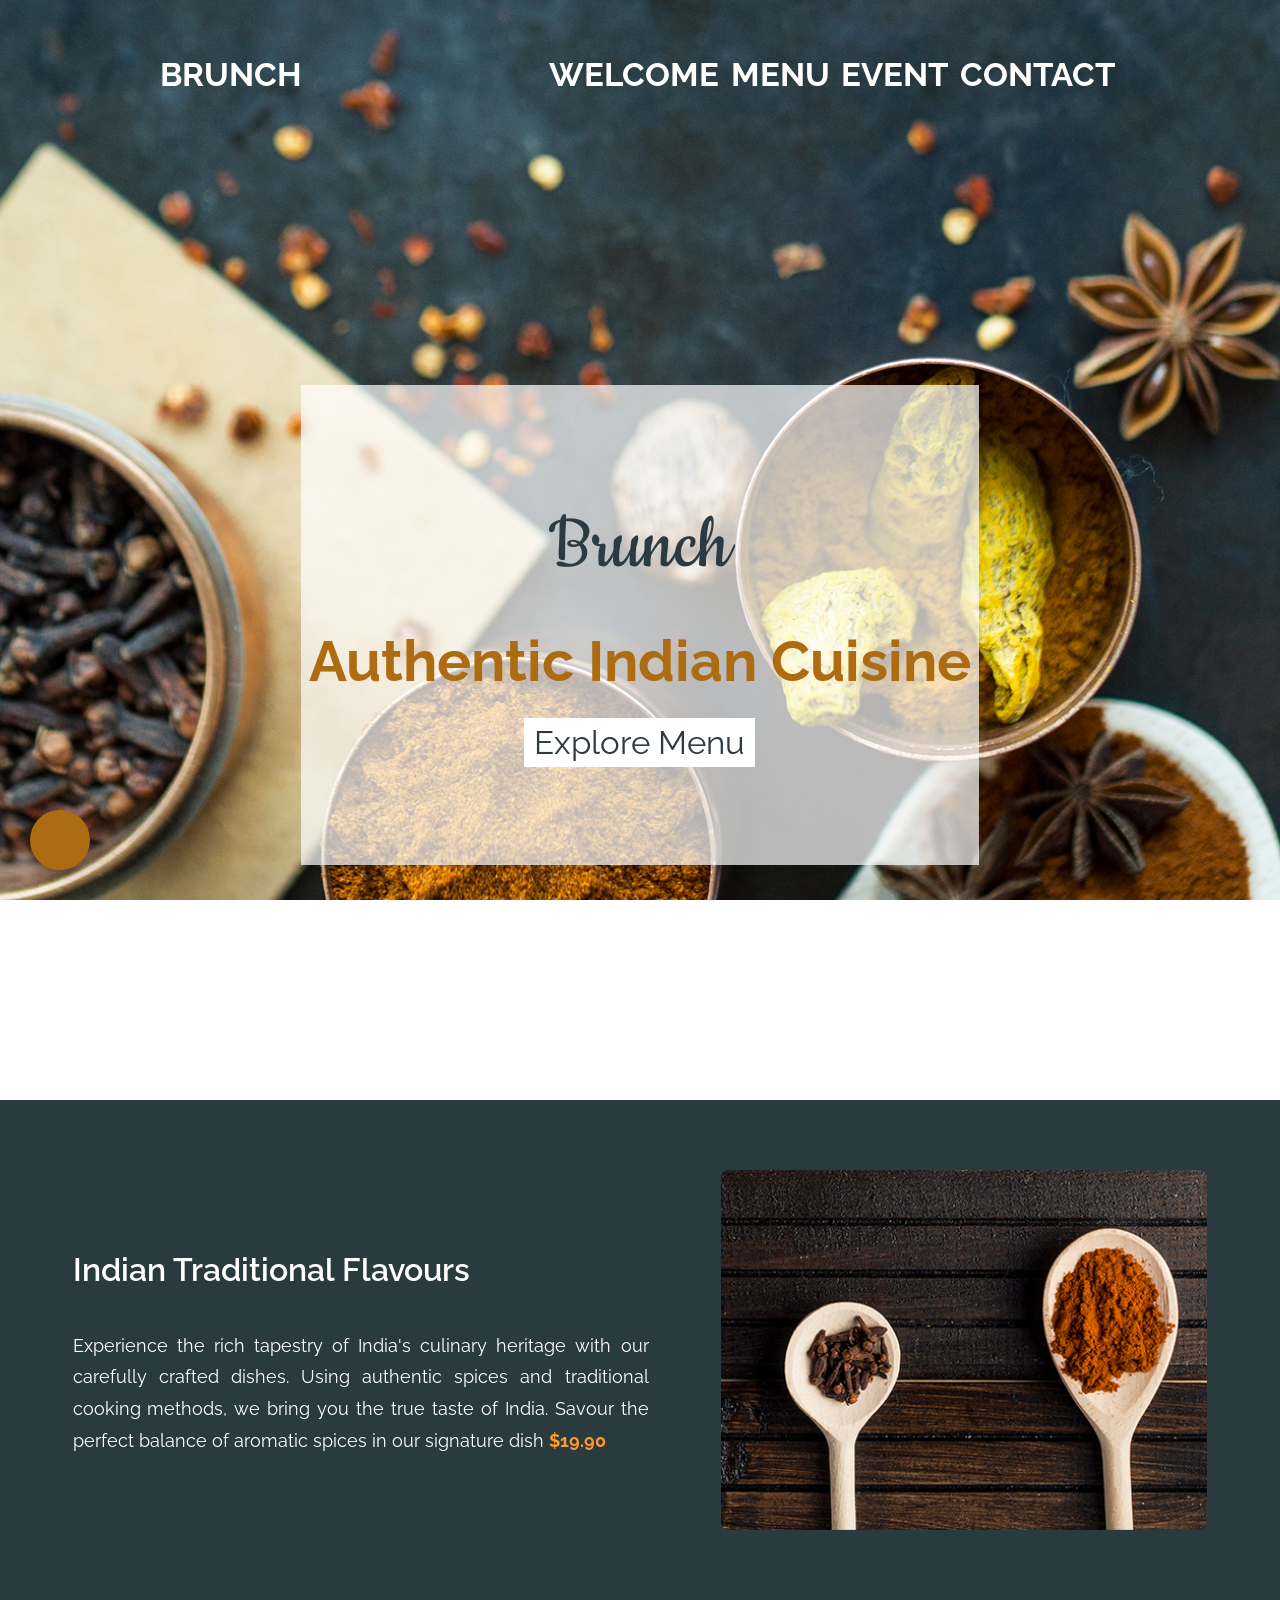
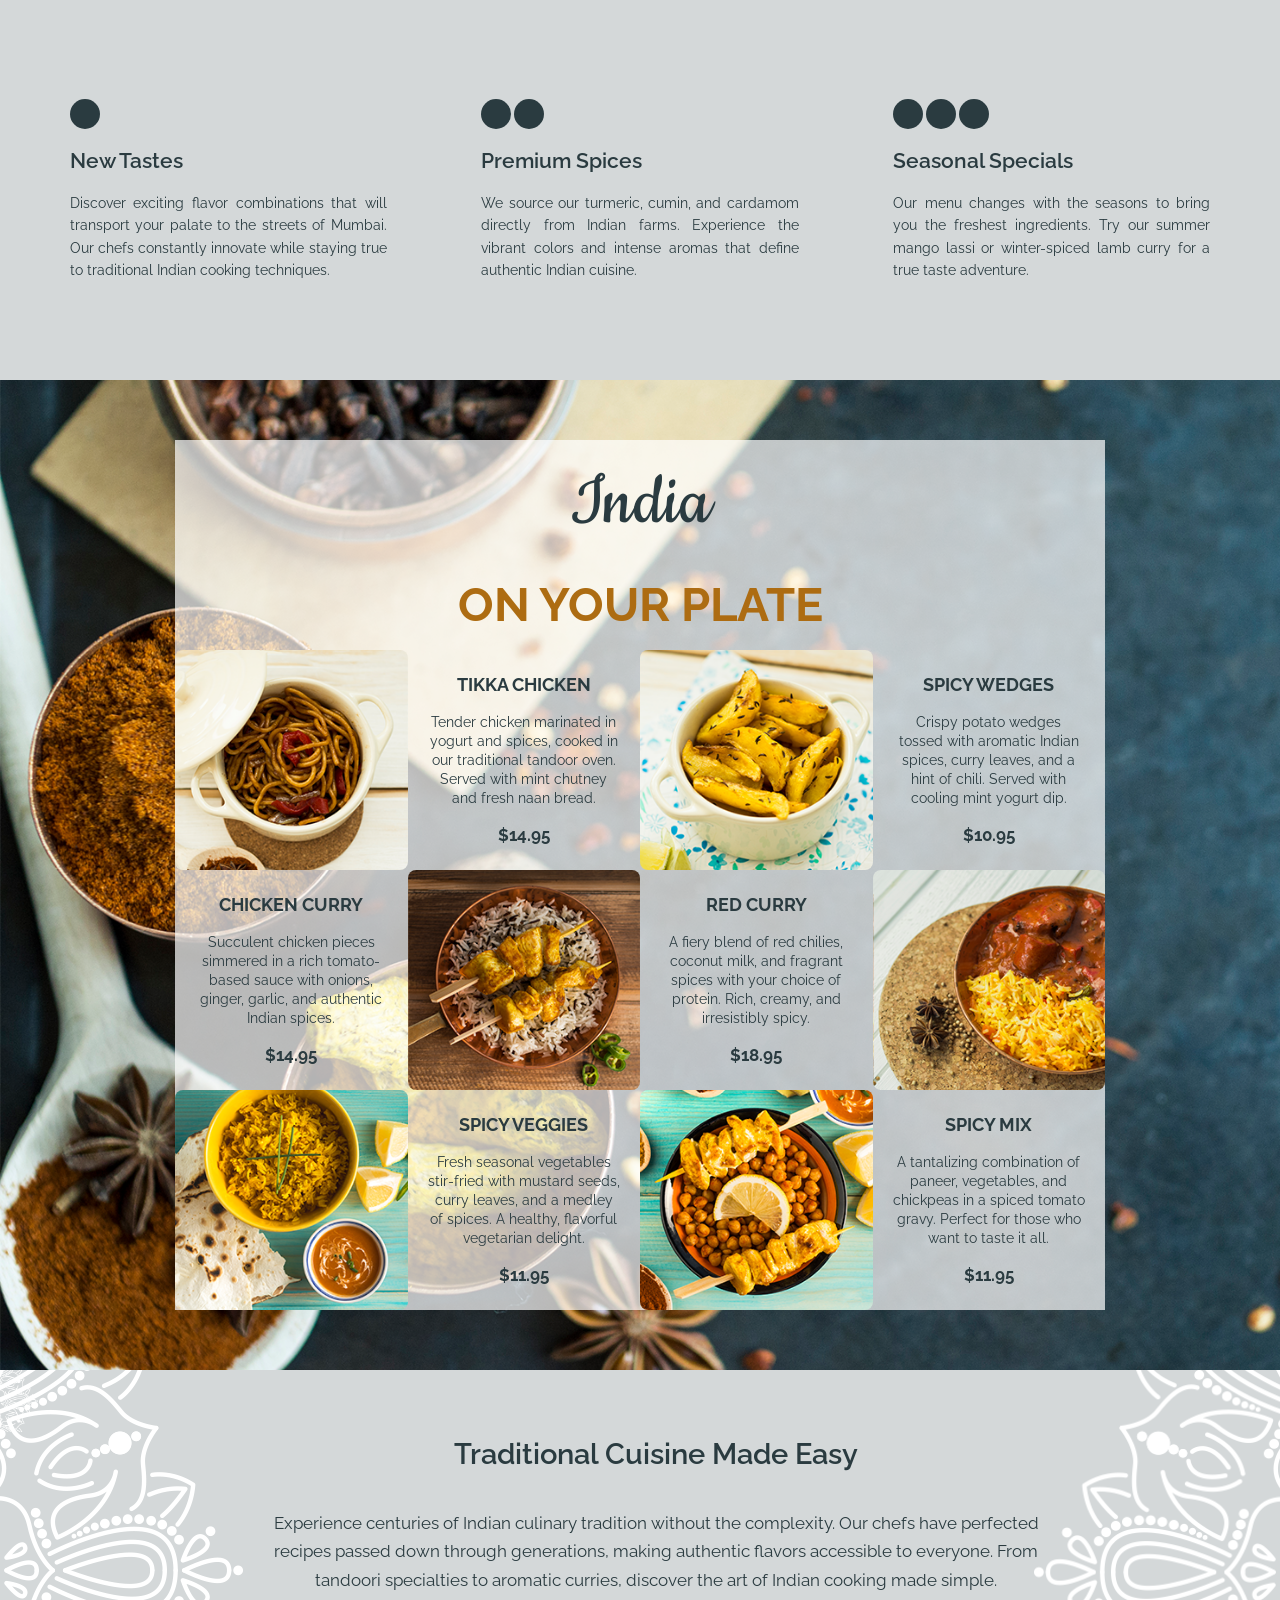
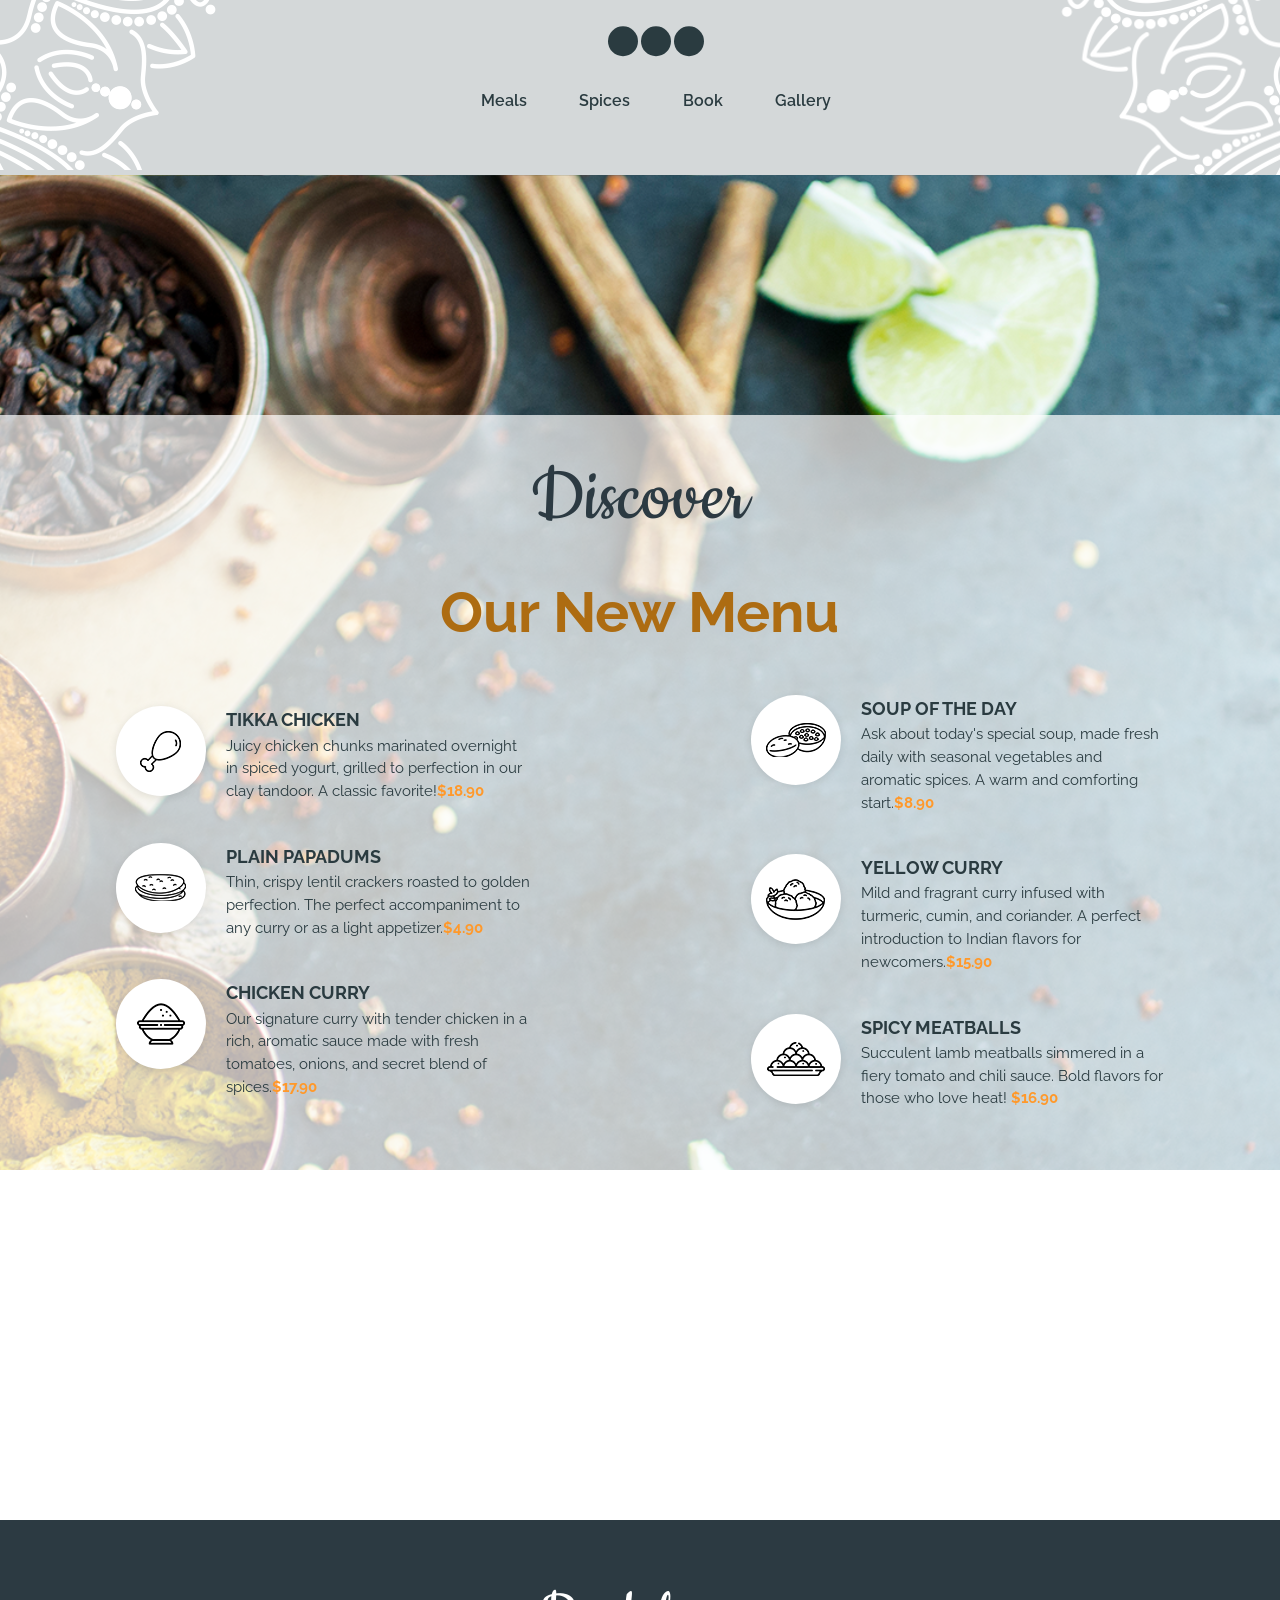
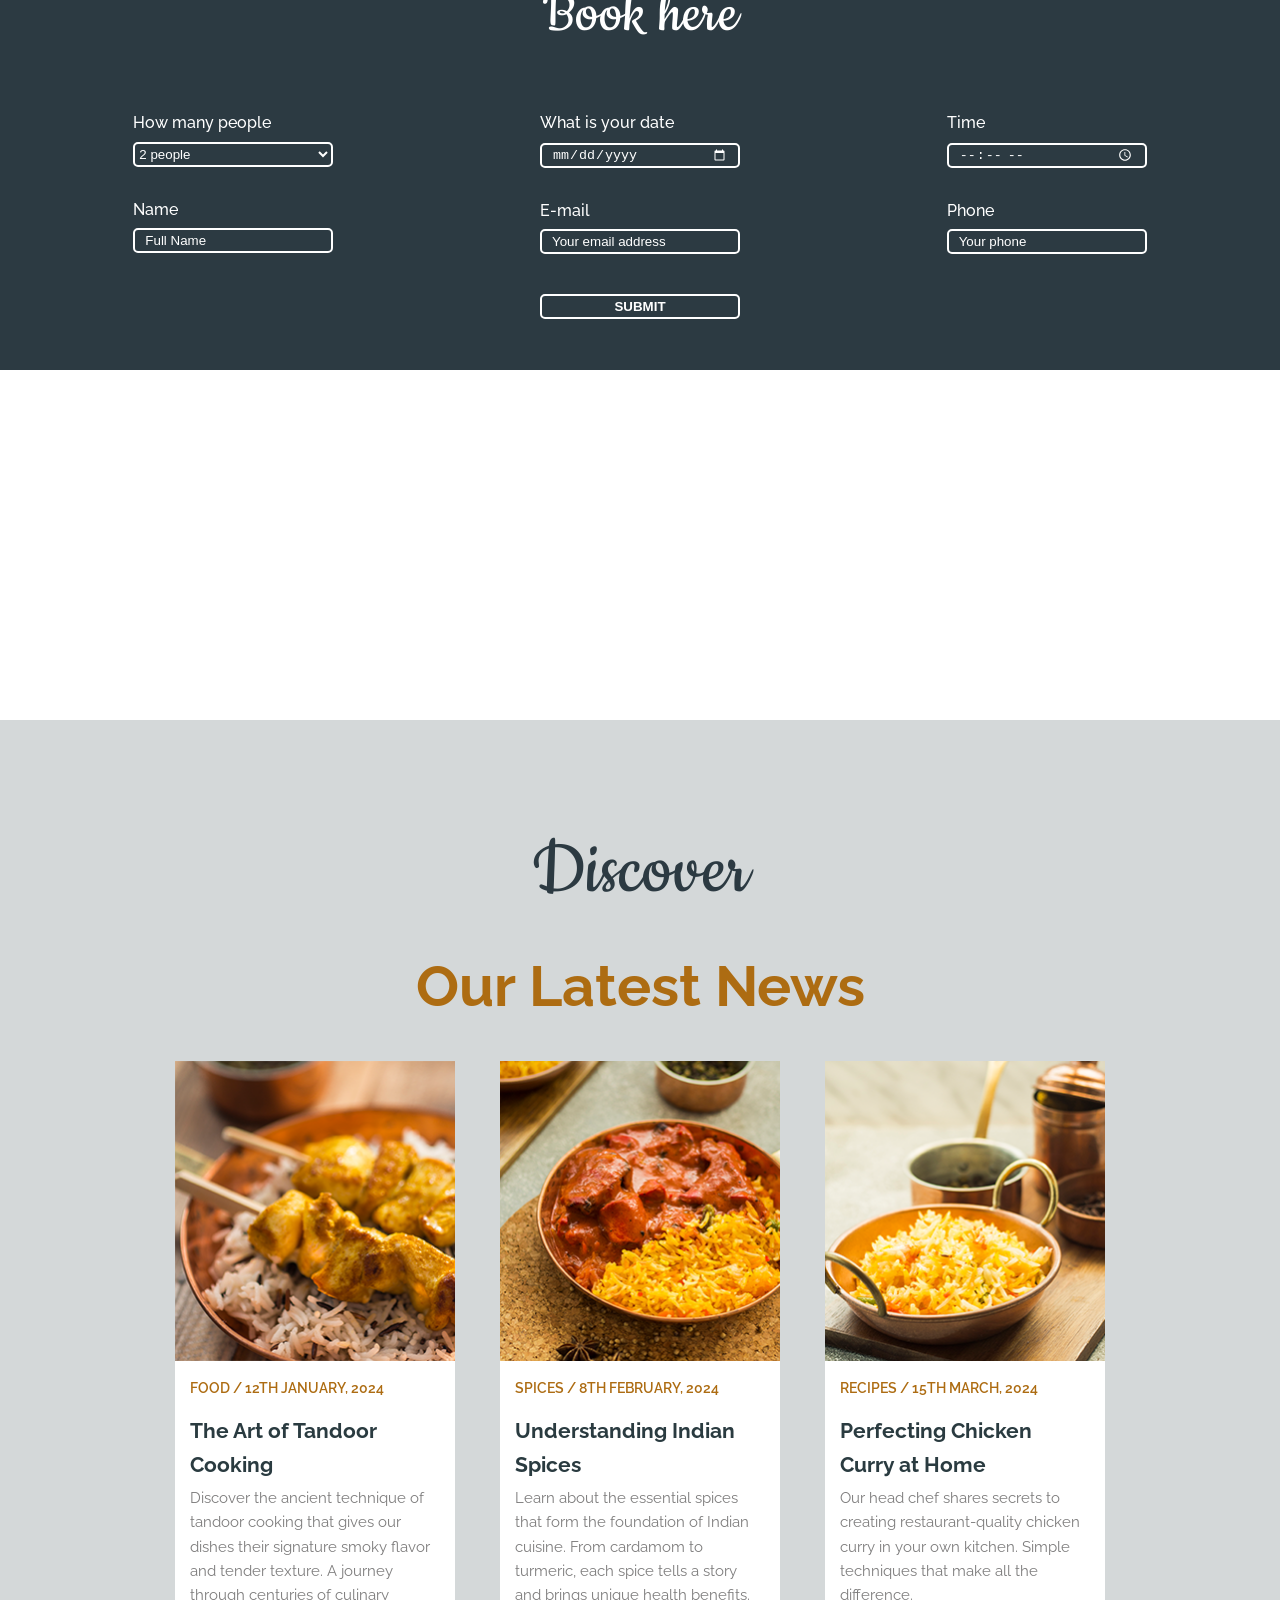
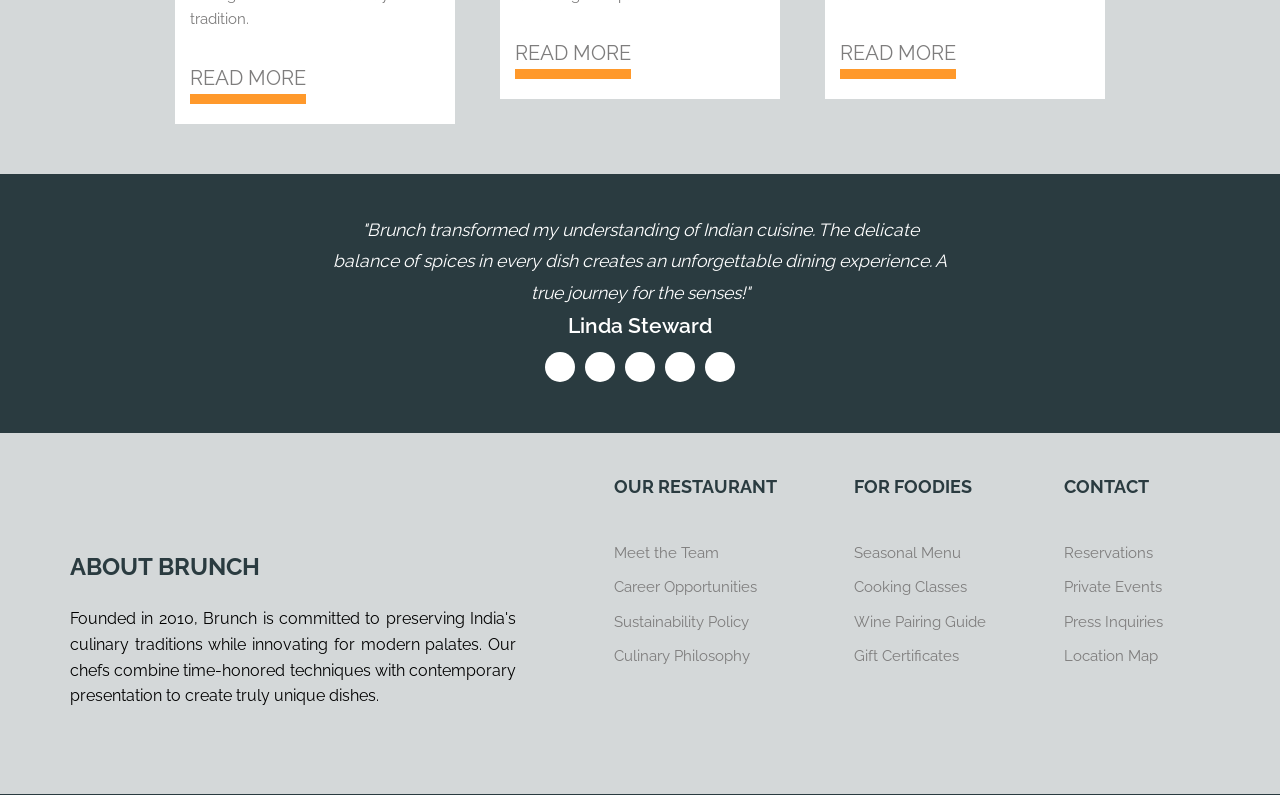
==== commit 55c2021b: "Correction des fins de ligne" ====
--- a/public/index.html
+++ b/public/index.html
@@ -5,7 +5,7 @@
     <meta http-equiv="X-UA-Compatible" content="IE=edge" />
     <meta name="viewport" content="width=device-width, initial-scale=1.0" />
 
-    <link rel="stylesheet" href="css/style.css" />
+    <link rel="stylesheet" href="css/style.css?v=123" />
     <link
       rel="stylesheet"
       href="../Icone/fontawesome-free-6.2.0-web/fontawesome-free-6.2.0-web/css/all.css"
--- a/public/css/style.css
+++ b/public/css/style.css
@@ -2393,10 +2393,12 @@
 
 /* Le Wrapper : Fixé en bas à GAUCHE */
 #chef-chat-wrapper {
-    position: fixed;
-    bottom: 30px;
-    left: 30px; /* Changé de right à left */
-    z-index: 10001; /* On s'assure qu'il est au-dessus du reste */
+    position: fixed !important;
+    bottom: 30px !important;
+    left: 30px !important;
+    z-index: 9999999 !important;
+    width: auto !important;
+    height: auto !important;
 }
 
 /* LA FENÊTRE : À gauche */
@@ -2413,18 +2415,20 @@
 
 /* LE BOUTON : À gauche */
 #chef-chat-trigger {
-    width: 60px;
-    height: 60px;
-    background-color: #ad6c12;
-    color: white;
-    border: none;
-    border-radius: 50%;
-    cursor: pointer;
-    font-size: 24px;
-    box-shadow: 0 4px 12px rgba(0,0,0,0.2);
-    display: flex;
-    align-items: center;
-    justify-content: center;
+    display: flex !important; /* Force l'affichage */
+    align-items: center !important;
+    justify-content: center !important;
+    width: 60px !important;   /* Largeur forcée */
+    height: 60px !important;  /* Hauteur forcée */
+    background-color: #ad6c12 !important;
+    color: white !important;
+    border: none !important;
+    border-radius: 50% !important;
+    cursor: pointer !important;
+    font-size: 24px !important;
+    box-shadow: 0 4px 12px rgba(0,0,0,0.3) !important;
+    visibility: visible !important;
+    opacity: 1 !important;
 }
 
 /* --- LOGIQUE DE PERMUTATION --- */
